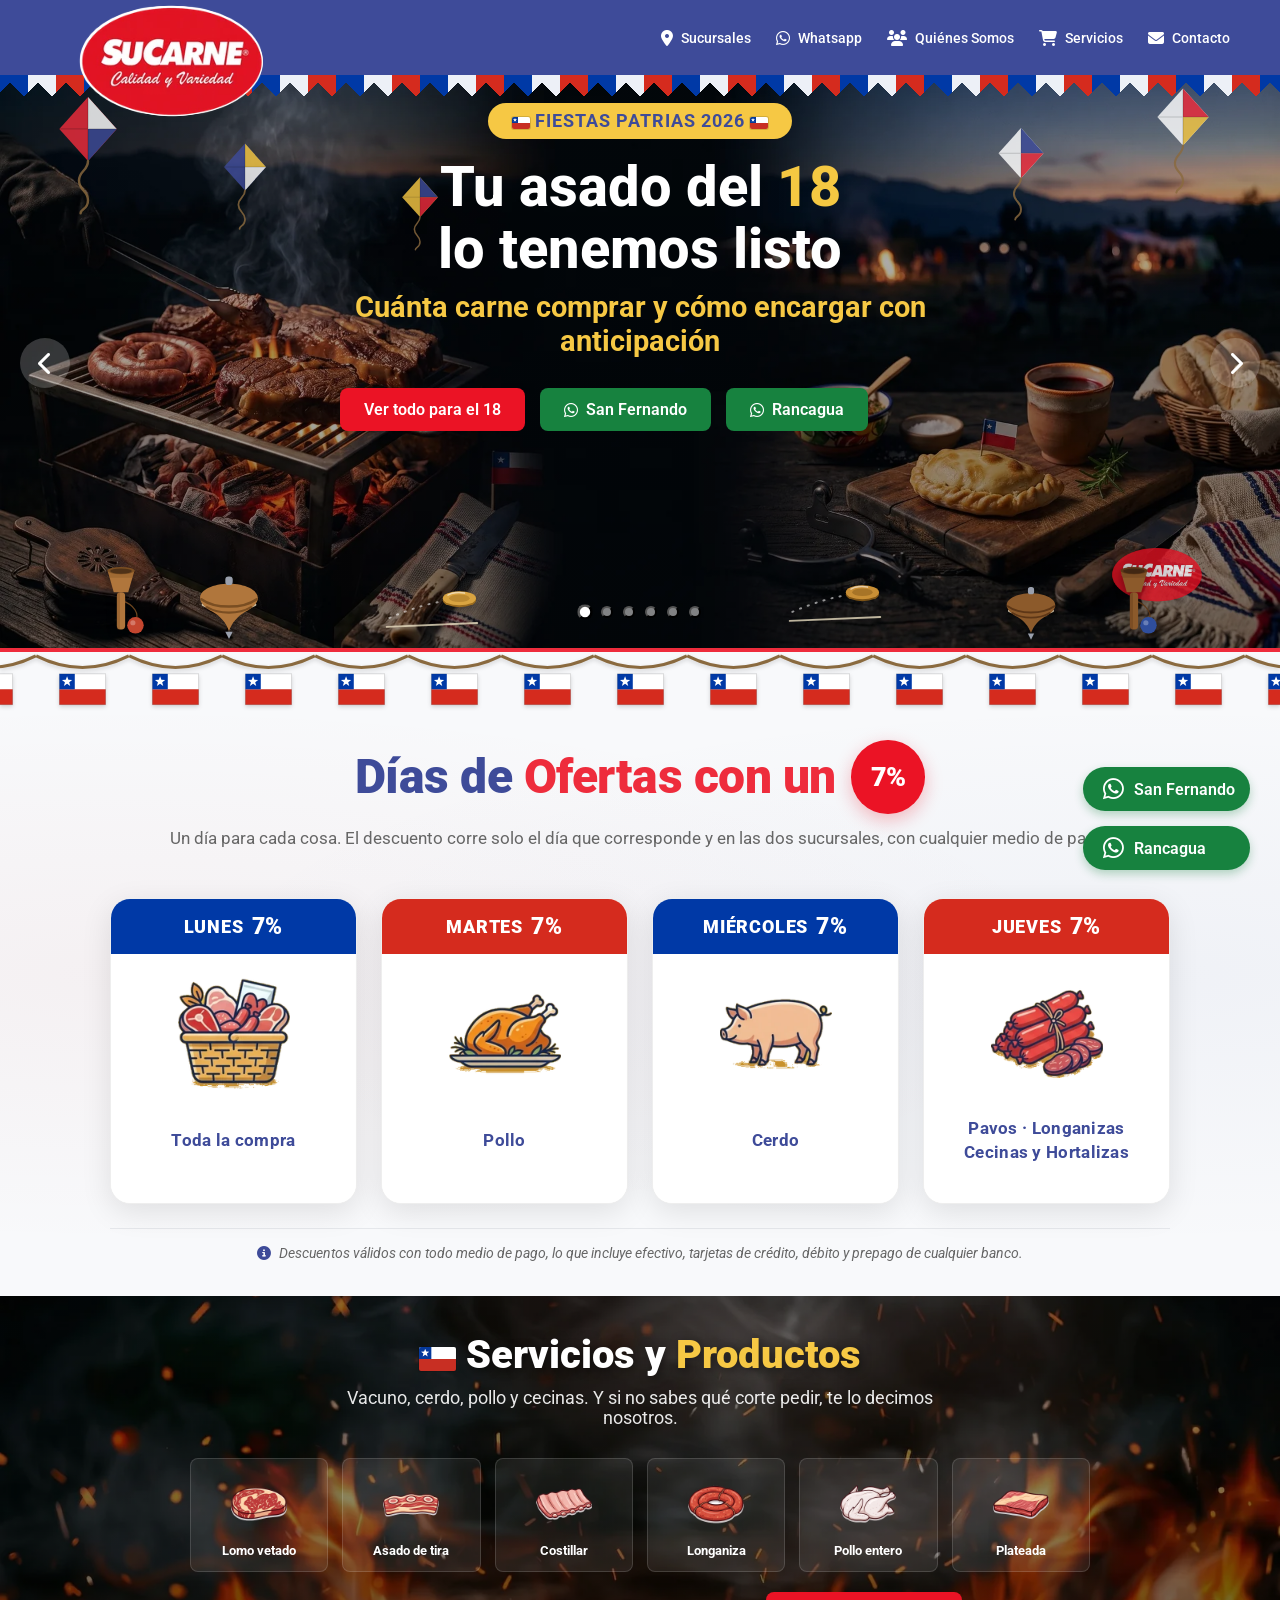
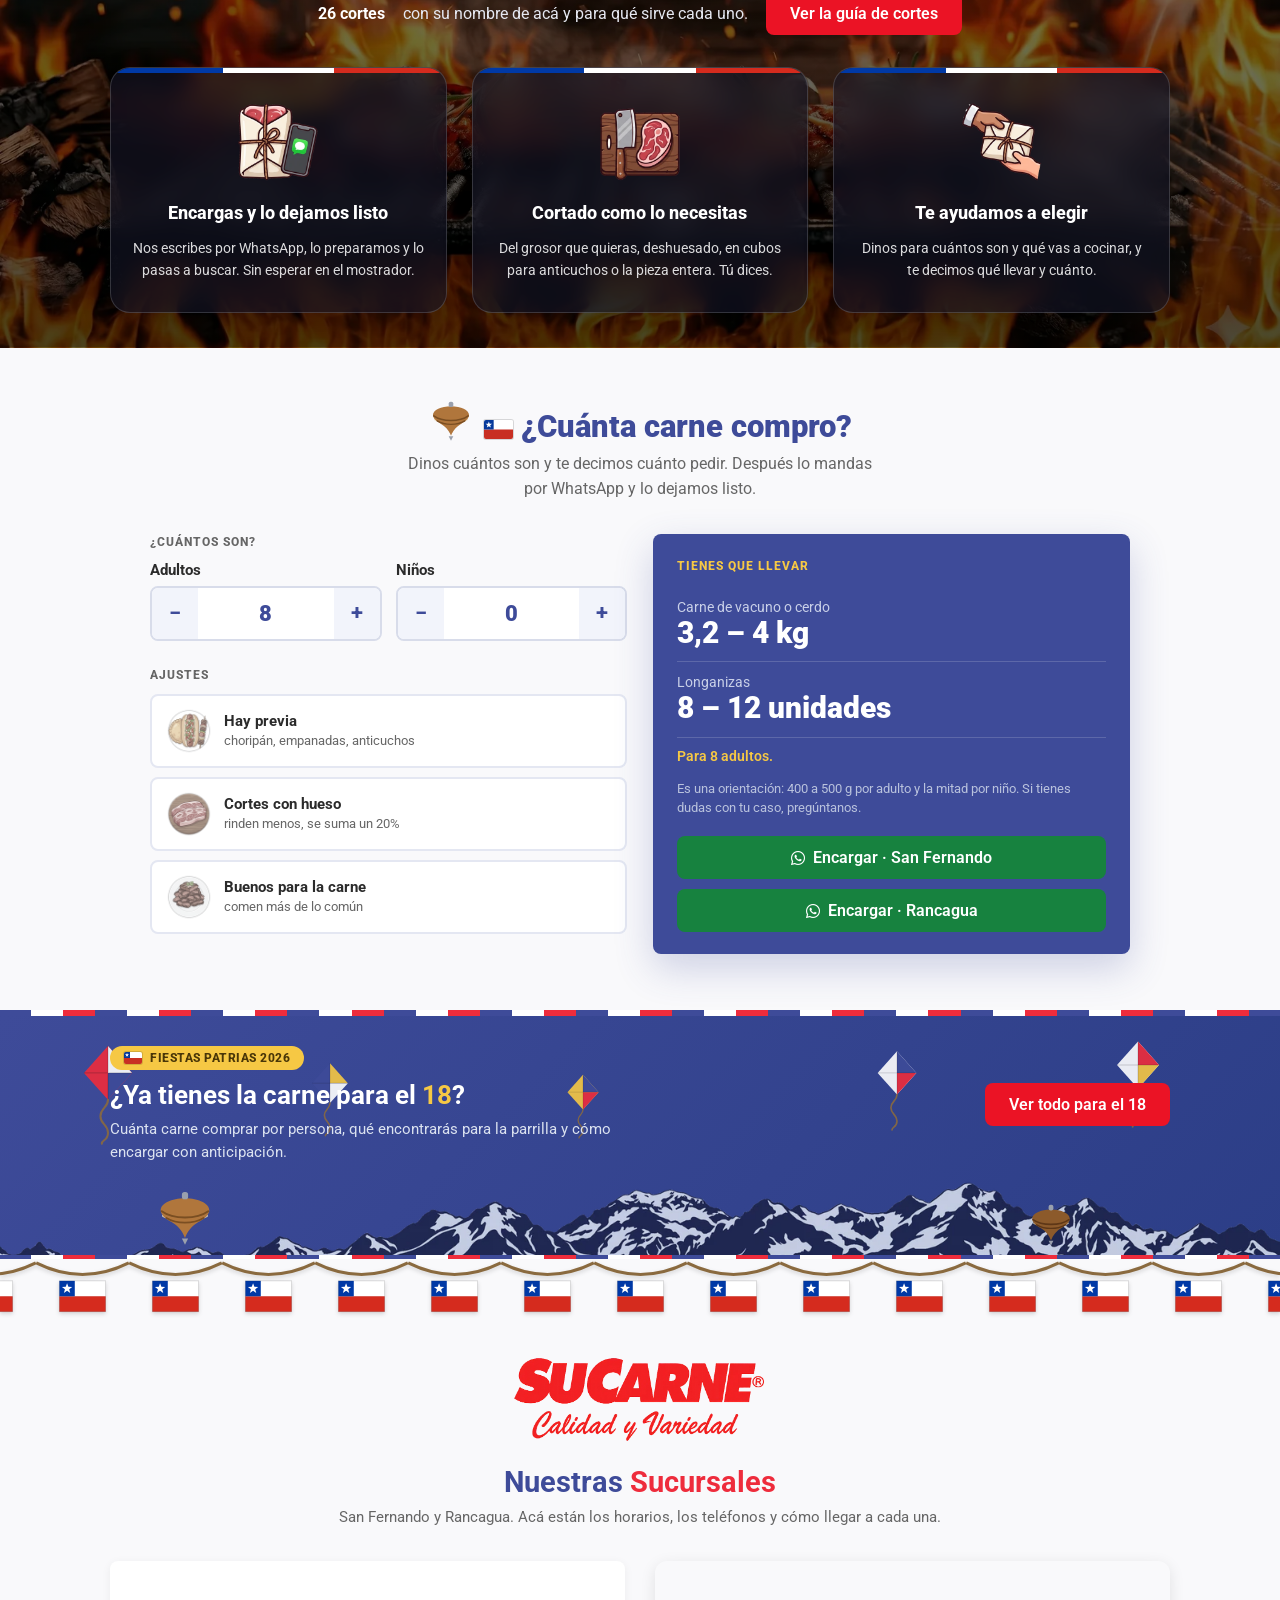
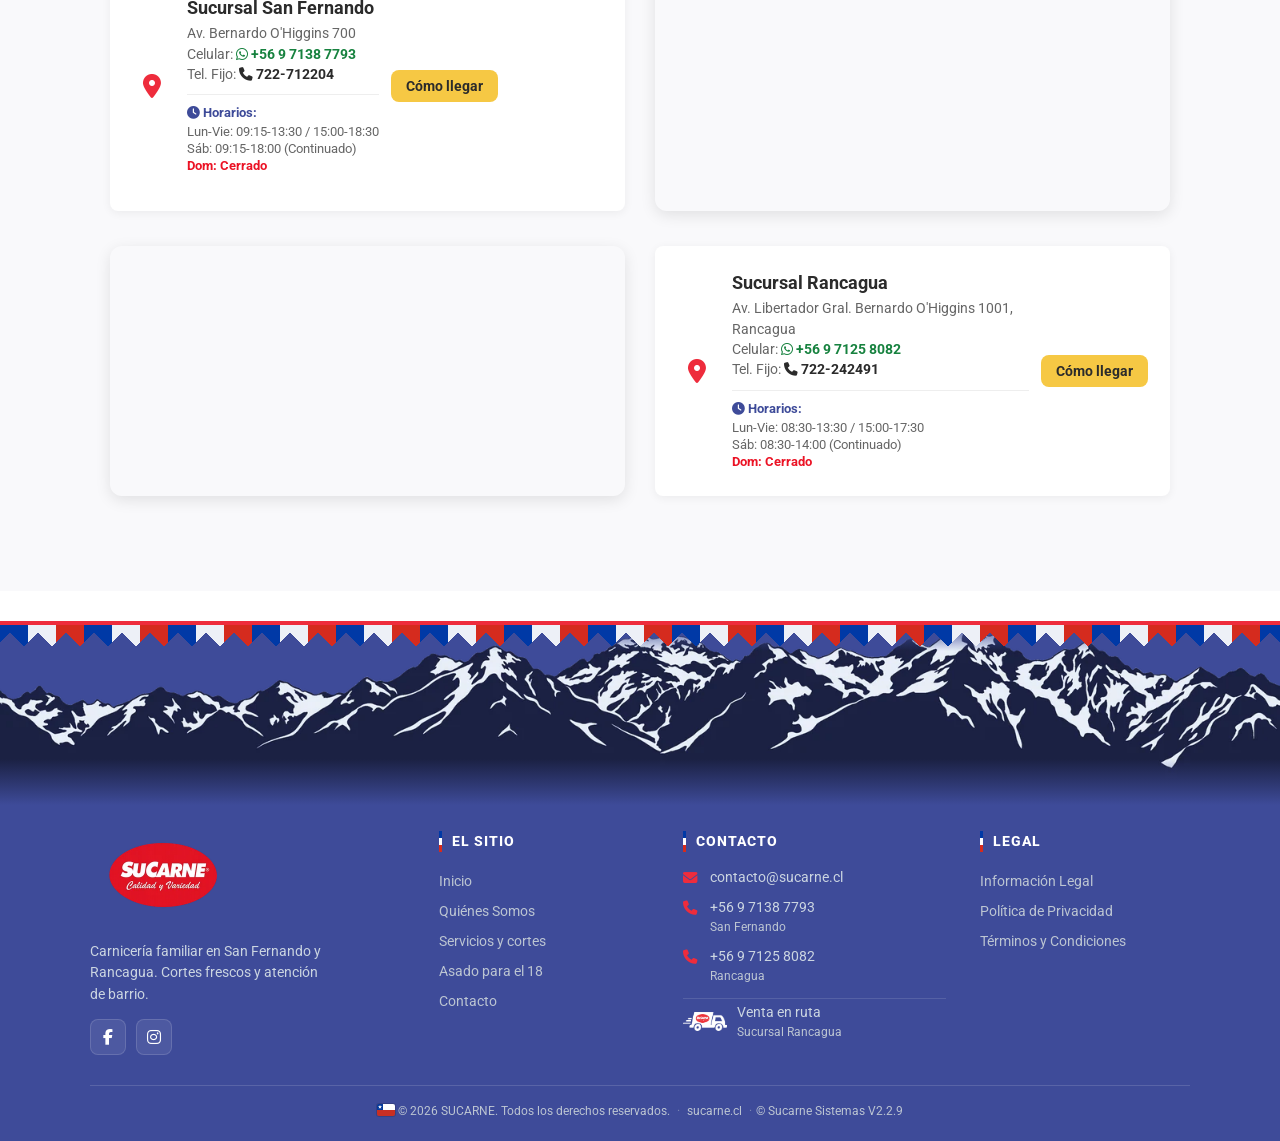
==== gracias.html @ b2bf91bf "El logo de la cabecera lleva un borde blanco fino Co-Authored-By: Claude Opus 5 (1M context) <norepl" ====
<!DOCTYPE html>
<html lang="es">
<head>
    <meta charset="UTF-8">
    <meta name="viewport" content="width=device-width, initial-scale=1.0">
    <title>Mensaje Enviado | SUCARNE</title>
    <meta name="robots" content="noindex, nofollow">
    <link rel="icon" href="assets/favicon.ico" sizes="any">
    <link rel="apple-touch-icon" href="assets/favicon-180.png">
    <link rel="preconnect" href="https://fonts.googleapis.com">
    <link rel="preconnect" href="https://fonts.gstatic.com" crossorigin>
    <link rel="preconnect" href="https://cdnjs.cloudflare.com" crossorigin>
    <link rel="preload" href="https://fonts.googleapis.com/css2?family=Roboto:wght@300;400;700;900&display=swap" as="style" onload="this.onload=null;this.rel='stylesheet'">
    <noscript><link rel="stylesheet" href="https://fonts.googleapis.com/css2?family=Roboto:wght@300;400;700;900&display=swap"></noscript>
    <link rel="preload" href="https://cdnjs.cloudflare.com/ajax/libs/font-awesome/6.4.0/css/all.min.css" as="style" onload="this.onload=null;this.rel='stylesheet'">
    <noscript><link rel="stylesheet" href="https://cdnjs.cloudflare.com/ajax/libs/font-awesome/6.4.0/css/all.min.css"></noscript>
    <!-- Estilos globales. Mantener este orden: define la cascada. -->
    <link rel="stylesheet" href="css/modules/base.css?v=2.2.9">
    <link rel="stylesheet" href="css/modules/home.css?v=2.2.9">
    <link rel="stylesheet" href="css/modules/contact.css?v=2.2.9">
    <link rel="stylesheet" href="css/modules/site-chrome.css?v=2.2.9">
    <link rel="stylesheet" href="css/modules/enhancements.css?v=2.2.9">
    <link rel="stylesheet" href="css/modules/responsive.css?v=2.2.9">
    <!-- Decoracion Fiestas Patrias 2026. Se saca borrando SOLO esta linea. -->
    <link rel="stylesheet" href="css/modules/fiestas-patrias.css?v=2.2.9">
    <style>
        .gracias-container {
            min-height: 100vh;
            display: flex;
            flex-direction: column;
            justify-content: flex-start;
            align-items: center;
            text-align: center;
            background: radial-gradient(circle at 20% 15%, rgba(255,255,255,0.1) 0%, transparent 35%),
                        radial-gradient(circle at 80% 85%, rgba(255,255,255,0.08) 0%, transparent 40%),
                        linear-gradient(135deg, #3E4B99 0%, #2c3e87 55%, #1f2e70 100%);
            color: white;
            padding: clamp(40px, 8vh, 80px) 24px 24px;
        }

        .gracias-logo-wrap {
            width: min(820px, 100%);
            display: flex;
            justify-content: center;
            margin-bottom: 26px;
        }

        .gracias-logo {
            height: clamp(55px, 7vw, 85px);
            object-fit: contain;
            filter: drop-shadow(0 10px 24px rgba(0,0,0,0.32));
        }

        .gracias-card {
            width: min(720px, 100%);
            background: rgba(255,255,255,0.1);
            border: 1px solid rgba(255,255,255,0.18);
            border-radius: 22px;
            padding: 38px 28px 30px;
            backdrop-filter: blur(8px);
            box-shadow: 0 18px 48px rgba(0,0,0,0.26);
        }

        .gracias-icon {
            font-size: 4.2rem;
            color: #F6C844;
            margin: 0 0 16px;
        }

        .gracias-container h1 {
            font-size: 2.4rem;
            margin-bottom: 12px;
            line-height: 1.15;
        }

        .gracias-container p {
            font-size: 1.05rem;
            margin-bottom: 10px;
            opacity: 0.95;
        }

        .gracias-sub {
            font-size: 0.95rem;
            color: #cbd5e1;
            margin-bottom: 24px;
        }

        .btn-volver {
            display: inline-flex;
            align-items: center;
            gap: 8px;
            background: var(--c-red-aa);
            color: white;
            padding: 12px 24px;
            border-radius: 8px;
            font-weight: 700;
            text-decoration: none;
            transition: transform 0.2s, opacity 0.2s;
        }

        .btn-volver:hover {
            transform: translateY(-2px);
        }
    </style>
</head>
<body>
    <main id="contenido" tabindex="-1">
        <div class="gracias-container">
            <div class="gracias-logo-wrap">
                <img src="assets/images/logos/blanco%20sin%20fondo.webp" alt="SUCARNE" class="gracias-logo" width="849" height="294">
            </div>
            <div class="gracias-card">
                <i class="fa-solid fa-check-circle gracias-icon" aria-hidden="true"></i>
                <h1>¡Mensaje Enviado!</h1>
                <p>Gracias por contactarnos. Tu mensaje fue recibido correctamente.</p>
                <p class="gracias-sub">Te responderemos a la brevedad. Serás redirigido al inicio en <strong id="countdown">7</strong> segundos.</p>
                <a href="./index.html" class="btn-volver">
                    <i class="fa-solid fa-arrow-left" aria-hidden="true"></i> Volver al Inicio
                </a>
            </div>
        </div>
    </main>

    <!-- Flotantes Whatsapp -->
    <div class="wa-float-container">
        <a href="https://wa.me/56971387793" class="wa-float" target="_blank" rel="noopener noreferrer" aria-label="WhatsApp San Fernando">
            <i class="fa-brands fa-whatsapp" aria-hidden="true"></i> San Fernando
        </a>
        <a href="https://wa.me/56971258082" class="wa-float" target="_blank" rel="noopener noreferrer" aria-label="WhatsApp Rancagua">
            <i class="fa-brands fa-whatsapp" aria-hidden="true"></i> Rancagua
        </a>
    </div>

    <script>
        if (!sessionStorage.getItem('contacto_ok')) {
            window.location.replace('./index.html');
        }
        sessionStorage.removeItem('contacto_ok');

        let seconds = 7;
        const el = document.getElementById('countdown');
        const timer = setInterval(() => {
            seconds--;
            if (el) el.textContent = seconds;
            if (seconds <= 0) {
                clearInterval(timer);
                window.location.href = './index.html';
            }
        }, 1000);
    </script>
</body>
</html>
---- css/modules/base.css ----
/* Reseteo y variables */
:root {
    --c-darkblue: #3E4B99;
    --c-lightblue: #3EA6F0;
    --c-orange: #F29544;
    --c-yellow: #F6C844;
    --c-red: #EE2C3C;
    /* Rojo de marca oscurecido hasta 4.51:1 contra blanco. Se usa donde el
       rojo lleva texto encima o es texto sobre blanco. El --c-red original
       (22 usos: botones, bordes, acentos) se mantiene sin tocar. */
    --c-red-aa: #EB1325;
    --c-bg: #FFFFFF;
    --c-text: #2B2B2B;
    --c-text-light: #666;
    --c-gray-bg: #F9F9FB;
    --c-green: #2E7D32;
    /* Verde WhatsApp oscurecido: mismo tono (142°) y saturación (70%) que el
       #25D366 de marca, pero a 4.88:1 sobre blanco para cumplir contraste AA.
       El original daba 1.98:1 y no se leía. Cambiar solo aquí. */
    --c-whatsapp: #17823F;
    --c-whatsapp-hover: #15793B;
    /* Texto secundario del pie sobre el azul de marca. Antes era #94a3b8,
       que daba 3.07:1 y no llegaba al mínimo AA de 4.5:1. Mismo tono, más
       claro: 4.51:1. Afecta enlaces, copyright y etiquetas de sucursal. */
    --c-footer-text: #BCC5D2;

    --radius-box: 8px;
    --radius-pill: 50px;
}

* {
    margin: 0;
    padding: 0;
    box-sizing: border-box;
    font-family: 'Roboto', sans-serif;
}

/* Las <img> declaran width/height como ATRIBUTO para reservar el espacio y
   evitar saltos de layout. Ese atributo es una pista de presentación: pierde
   contra cualquier regla CSS, pero gana si no hay ninguna. Como varias imágenes
   solo fijan la altura por CSS, sin esto el navegador aplicaría el ancho real
   del archivo (el logo del header medía 1536px). Neutralizarlo NO pierde la
   proporción: el aspect-ratio sigue saliendo de los atributos. */
img {
    width: auto;
}

body {
    background-color: var(--c-bg);
    color: var(--c-text);
}

a {
    text-decoration: none;
    color: inherit;
}

.container {
    max-width: 1100px;
    margin: 0 auto;
    padding: 0 20px;
}

/* ================= Header ================= */
.main-header {
    background-color: var(--c-darkblue);
    position: relative;
    color: white;
    border-bottom: 3px solid var(--c-red);
    /* Línea roja pequeña solicitada */
}

.header-container {
    display: flex;
    align-items: center;
    justify-content: space-between;
    padding: 0 10px;
    /* Se elimina el padding vertical para forzarlo vía height */
    min-height: 75px;
    /* Altura firme delgada de la barra azul */
    max-width: 1200px;
    margin: 0 auto;
    position: relative;
    z-index: 100;
}

.logo-area {
    width: 350px;
    height: 75px;
    /* Igual a la altura de la barra */
    display: flex;
    align-items: center;
    position: relative;
}

.top-logo {
    height: 160px;
    /* Logo aún más enorme a petición */
    object-fit: contain;
    position: absolute;
    top: -12px;
    /* Subido ligeramente para que balancee con el techo superior y la línea roja */
    z-index: 100;
    /* De esta forma, sobra hacia abajo sobre el banner y no se pierde fuera de la pantalla */
    /* Borde blanco fino que sigue el ovalo: la imagen es transparente
       alrededor, asi que el drop-shadow copia su contorno. */
    filter: drop-shadow(1.5px 0 0 #fff) drop-shadow(-1.5px 0 0 #fff)
            drop-shadow(0 1.5px 0 #fff) drop-shadow(0 -1.5px 0 #fff);
}

.actions-area {
    display: flex;
    gap: 25px;
    align-items: center;
}

/* ── Hamburger button (hidden on desktop) ── */
.hamburger {
    display: none;
    flex-direction: column;
    justify-content: center;
    gap: 5px;
    background: none;
    border: none;
    cursor: pointer;
    padding: 6px;
    z-index: 200;
}

.hamburger span {
    display: block;
    width: 24px;
    height: 2px;
    background: white;
    border-radius: 2px;
    transition: transform 0.3s, opacity 0.3s;
}

.hamburger.open span:nth-child(1) { transform: translateY(7px) rotate(45deg); }
.hamburger.open span:nth-child(2) { opacity: 0; }
.hamburger.open span:nth-child(3) { transform: translateY(-7px) rotate(-45deg); }

.header-link {
    display: flex;
    align-items: center;
    gap: 8px;
    color: white;
    font-size: 14px;
    font-weight: 500;
}

.header-link i {
    font-size: 16px;
}


/* ================= Bandera de Chile en miniatura ================= */
/* Hecha en CSS, sin imagen. Respeta las proporciones reales: cuadro azul
   de un tercio del ancho y media altura, banda blanca arriba, roja abajo,
   estrella blanca centrada en el cuadro. Se usa donde antes iba un icono
   de bandera genérico, que no decía nada de Chile. Es decorativa: siempre
   va con aria-hidden. */
/* La bandera se dibujaba con tres cajas de CSS y la estrella era el
   caracter ★ a 6 px: salia empastada, descentrada y el conjunto se veia
   chillon al lado de un titulo. Ahora es un SVG embebido, con la estrella
   dibujada como poligono de cinco puntas y la geometria reglamentaria:
   proporcion 3:2, cuadro azul de un tercio del largo y media altura,
   estrella centrada con una punta hacia arriba. Colores oficiales.

   Se ve nitida a cualquier tamano y no agrega ningun pedido de red. */
.bandera-cl {
    display: inline-block;
    /* El tamano va en em y no en pixeles: asi acompana a la letra que
       tenga al lado. Fija en 24 px se veia enana junto a un titulo de 2,5
       rem y desproporcionada en la linea del pie. El alto sale de la
       proporcion 3:2. */
    width: 0.92em;
    height: 0.613em;
    min-width: 18px;
    min-height: 12px;
    /* Se baja un pelo respecto de la linea base para que quede centrada
       con la altura de las mayusculas, no colgando del renglon. */
    vertical-align: -0.09em;
    border-radius: 2px;
    background-image: url("data:image/svg+xml,%3Csvg%20xmlns%3D%27http%3A%2F%2Fwww.w3.org%2F2000%2Fsvg%27%20width%3D%2730%27%20height%3D%2720%27%20viewBox%3D%270%200%2030%2020%27%3E%3Crect%20width%3D%2730%27%20height%3D%2710%27%20fill%3D%27%23ffffff%27%2F%3E%3Crect%20y%3D%2710%27%20width%3D%2730%27%20height%3D%2710%27%20fill%3D%27%23D52B1E%27%2F%3E%3Crect%20width%3D%2710%27%20height%3D%2710%27%20fill%3D%27%230039A6%27%2F%3E%3Cpolygon%20points%3D%275.00%2C1.50%205.85%2C3.83%208.33%2C3.92%206.38%2C5.45%207.06%2C7.83%205.00%2C6.45%202.94%2C7.83%203.62%2C5.45%201.67%2C3.92%204.15%2C3.83%27%20fill%3D%27%23ffffff%27%2F%3E%3C%2Fsvg%3E");
    background-size: 100% 100%;
    background-repeat: no-repeat;
    /* Un borde apenas insinuado para que no flote sobre fondos claros, y
       la saturacion un punto abajo para que acompane al texto en vez de
       gritarle. */
    box-shadow: 0 0 0 1px rgba(0, 0, 0, 0.14);
    filter: saturate(0.9);
    flex-shrink: 0;
}
---- css/modules/home.css ----
/* ================= Hero Carousel ================= */
.hero-carousel {
    position: relative;
    height: 570px;
    width: 100%;
    overflow: hidden;
    background-color: #000;
}

.carousel-inner {
    position: relative;
    width: 100%;
    height: 100%;
}

.slide {
    position: absolute;
    top: 0;
    left: 0;
    width: 100%;
    height: 100%;
    background-position: center;
    background-size: cover;
    display: flex;
    align-items: center;
    padding-left: 10%;
    opacity: 0;
    visibility: hidden;
    transition: opacity 0.6s ease-in-out, visibility 0.6s;
    z-index: 0;
}

.slide.active {
    opacity: 1;
    visibility: visible;
    z-index: 1;
}

/* Solo centramos el slide del 18, el de descuentos y el de partners */
.slide-18,
.slide-descuentos,
.slide-partners {
    padding-left: 0 !important;
    justify-content: center !important;
    align-items: flex-start !important;
    padding-top: 25px !important;
    text-align: center;
}

.hero-content {
    color: white;
    max-width: 600px;
    z-index: 2;
    transform: translateY(20px);
    transition: transform 0.6s ease-in-out;
}

.slide.active .hero-content {
    transform: translateY(0);
}

/* Texto solo para lectores de pantalla / Google (accesibilidad + SEO) */
.sr-only {
    position: absolute;
    width: 1px;
    height: 1px;
    padding: 0;
    margin: -1px;
    overflow: hidden;
    clip: rect(0, 0, 0, 0);
    white-space: nowrap;
    border: 0;
}

.hero-content :is(h1, h2) {
    font-size: 3.5rem;
    line-height: 1.1;
    font-weight: 800;
    margin-bottom: 10px;
}

.hero-highlight {
    color: var(--c-yellow);
    font-size: 1.8rem;
    font-weight: 700;
    margin-bottom: 30px;
}

.hero-buttons {
    display: flex;
    gap: 15px;
}

/* Slide Descuentos Semanales */
.descuentos-content {
    text-align: center;
    max-width: 1100px;
}

.descuentos-badge {
    display: inline-block;
    background: var(--c-yellow);
    color: var(--c-darkblue);
    font-weight: 700;
    font-size: 1.1rem;
    padding: 8px 24px;
    border-radius: 50px;
    margin-bottom: 18px;
    text-transform: uppercase;
    letter-spacing: 1px;
}

.descuentos-grid {
    display: grid;
    grid-template-columns: repeat(4, 1fr);
    gap: 20px;
    margin-top: 15px;
}

.descuento-item {
    background: rgba(15, 15, 15, 0.45);
    border: 1px solid rgba(255, 255, 255, 0.1);
    -webkit-backdrop-filter: blur(15px);
    backdrop-filter: blur(15px);
    border-radius: 24px;
    padding: 30px 20px;
    display: flex;
    flex-direction: column;
    align-items: center;
    gap: 15px;
    transition: all 0.4s cubic-bezier(0.175, 0.885, 0.32, 1.275);
    box-shadow: 0 15px 35px rgba(0, 0, 0, 0.4);
}

.descuento-item:hover {
    transform: translateY(-12px);
    background: rgba(30, 30, 30, 0.6);
    border-color: var(--c-yellow);
    box-shadow: 0 20px 50px rgba(245, 200, 66, 0.15);
}

.icon-offer {
    font-size: 2.2rem;
    color: var(--c-yellow);
    margin-bottom: 5px;
    filter: drop-shadow(0 0 10px rgba(245, 200, 66, 0.4));
}

.icon-offer--img {
    height: 94px;
    width: auto;
    object-fit: contain;
}

.dia-badge {
    color: white;
    font-weight: 800;
    font-size: 1rem;
    padding: 6px 18px;
    border-radius: 50px;
    text-transform: uppercase;
    letter-spacing: 1.5px;
    box-shadow: 0 5px 15px rgba(0, 0, 0, 0.3);
}

.dia-badge--lunes     { background: #1565C0; }
.dia-badge--martes    { background: #2E7D32; }
.dia-badge--miercoles { background: #8b1111; }
.dia-badge--jueves    { background: #CF4900; }

.desc-texto {
    color: #ffffff;
    font-size: 1rem;
    line-height: 1.4;
    text-align: center;
    margin-top: 5px;
}

.desc-texto strong {
    color: var(--c-yellow);
    font-weight: 800;
}

/* Carrusel Controles e Indicadores */
.carousel-control {
    position: absolute;
    top: 50%;
    transform: translateY(-50%);
    background: rgba(255, 255, 255, 0.2);
    border: none;
    color: white;
    font-size: 24px;
    width: 50px;
    height: 50px;
    border-radius: 50%;
    cursor: pointer;
    z-index: 10;
    transition: background 0.3s;
    display: flex;
    align-items: center;
    justify-content: center;
}

.carousel-control:hover {
    background: rgba(255, 255, 255, 0.5);
}

.carousel-control.prev {
    left: 20px;
}

.carousel-control.next {
    right: 20px;
}

.carousel-dots {
    position: absolute;
    bottom: 30px;
    left: 50%;
    transform: translateX(-50%);
    display: flex;
    gap: 10px;
    z-index: 10;
}


.dot {
    width: 12px;
    height: 12px;
    border-radius: 50%;
    background: rgba(255, 255, 255, 0.5);
    cursor: pointer;
    transition: background 0.3s;
}

.dot.active {
    background: white;
    transform: scale(1.3);
}

.btn {
    display: inline-flex;
    align-items: center;
    justify-content: center;
    gap: 8px;
    padding: 12px 24px;
    border-radius: var(--radius-box);
    font-weight: 600;
    font-size: 16px;
    transition: transform 0.2s;
    border: none;
    cursor: pointer;
}

/* ================= Resumen Servicios (Index) ================= */
.servicios-resumen {
    position: relative;
    padding: 35px 0;
    background-image: linear-gradient(rgba(0,0,0,0.4), rgba(0,0,0,0.7)), url('../../assets/images/backgrounds/footer-meat-banner.webp');
    background-size: cover;
    background-position: center;
    /* Iba con background-attachment: fixed. En iOS el efecto directamente no
       funciona —la imagen salta o se congela— y en Android hace repintar la
       seccion entera en cada scroll. No aporta nada que compense eso. */
    color: white;
    overflow: hidden;
}

.srv-section-header {
    text-align: center;
    margin-bottom: 30px;
}
.srv-section-header h2 {
    font-size: 2.5rem;
    color: white;
    font-weight: 900;
    margin-bottom: 10px;
    text-shadow: 2px 2px 10px rgba(0,0,0,0.5);
}

/* Este titulo va sobre una foto oscura de brasas. El azul de marca daba
   1,31:1 contra el fondo y el rojo 2,48:1: practicamente ilegibles. Aca el
   contraste manda sobre la paleta, asi que "Servicios y" pasa a blanco y
   "Productos" al amarillo de marca, que sobre oscuro rinde. */
.srv-section-header h2 .srv-title-azul {
    color: #ffffff;
}

.srv-section-header h2 .srv-title-rojo {
    color: var(--c-yellow);
}

.srv-section-header p {
    color: rgba(255,255,255,0.9);
    font-size: 1.1rem;
    max-width: 600px;
    margin: 0 auto;
}

.servicios-resumen-grid {
    display: grid;
    /* Eran cuatro tarjetas de texto generico; ahora son tres servicios
       concretos, asi que la grilla baja a tres columnas. */
    grid-template-columns: repeat(3, 1fr);
    gap: 25px;
}

.srv-mini-card {
    display: flex;
    flex-direction: column;
    align-items: center;
    text-align: center;
    gap: 15px;
    /* El velo era BLANCO al 10% sobre la foto del fuego, que ya es clara:
       el texto blanco quedaba compitiendo con las llamas y las tarjetas se
       veian lavadas. Con un velo oscuro el texto se apoya en algo y la foto
       se sigue viendo alrededor. */
    background: rgba(18, 20, 38, 0.62);
    backdrop-filter: blur(12px);
    border: 1px solid rgba(255, 255, 255, 0.16);
    border-radius: 20px;
    padding: 30px 20px;
    text-decoration: none;
    color: white;
    transition: transform 0.4s cubic-bezier(0.175, 0.885, 0.32, 1.275), background 0.3s, box-shadow 0.3s;
    box-shadow: 0 10px 30px rgba(0,0,0,0.2);
}

.srv-mini-card:hover {
    transform: translateY(-10px) scale(1.02);
    background: rgba(255, 255, 255, 0.2);
    box-shadow: 0 15px 45px rgba(0, 0, 0, 0.4);
    border-color: rgba(255, 255, 255, 0.4);
}

.srv-mini-card :is(h3, h4) {
    font-size: 1.1rem;
    color: white;
    font-weight: 800;
    margin: 0;
}

.srv-mini-card p {
    font-size: 0.9rem;
    color: rgba(255, 255, 255, 0.85);
    line-height: 1.5;
    margin: 0;
}
.btn:hover {
    transform: translateY(-2px);
}

.btn-red {
    background-color: var(--c-red-aa);
    color: white;
}

.btn-green {
    background-color: var(--c-whatsapp);
    color: white;
    gap: 8px;
}

.hero-watermark {
    position: absolute;
    bottom: 30px;
    right: 5%;
    height: 80px;
    z-index: 1;
    opacity: 0.8;
    /* Slight opacity since it's a watermark */
}

/* ================= Días de Ofertas ================= */
.ofertas-section {
    padding: 35px 0;
    background: #f8f9fb;
    position: relative;
    overflow: hidden;
    border-top: 4px solid var(--c-red);
}

.ofertas-section::before {
    content: '';
    position: absolute;
    top: 0; left: 0; width: 100%; height: 100%;
    background: radial-gradient(ellipse at 10% 50%, rgba(163,29,29,0.04) 0%, transparent 60%),
                radial-gradient(ellipse at 90% 50%, rgba(30,58,138,0.04) 0%, transparent 60%);
    pointer-events: none;
}

.ofertas-box {
    position: relative;
    z-index: 2;
    text-align: center;
}

.ofertas-header {
    margin-bottom: 50px;
}

.ofertas-header h2 {
    font-size: 3rem;
    color: var(--c-darkblue);
    margin-bottom: 10px;
    font-weight: 900;
    letter-spacing: -0.5px;
}

.ofertas-header h2 span {
    color: var(--c-red);
}

/* Aca iba un sello "7% DESCUENTO" de imagen: un clipart con contorno negro
   grueso y degradado amarillo-rojo, de otro estilo grafico que el resto del
   sitio, que es plano. Ahora el 7% es tipografia, con la misma letra del
   titulo y el rojo de la marca. */
/* El selector lleva el h2 delante a proposito: dentro de ese titulo ya hay
   una regla que pinta de rojo todos los <span>, y el sello ES un span. Sin
   esta especificidad el 7% salia rojo sobre el circulo rojo. */
.ofertas-header h2 .ofertas-pct,
.ofertas-pct {
    display: inline-flex;
    align-items: center;
    justify-content: center;
    width: 4.6rem;
    height: 4.6rem;
    border-radius: 50%;
    background: var(--c-red-aa);
    color: #ffffff;
    font-size: 1.7rem;
    font-weight: 900;
    letter-spacing: -0.5px;
    vertical-align: middle;
    margin-left: 4px;
    /* El circulo se apoya un poco sobre la linea de texto, para que no
       quede flotando separado del titulo. */
    transform: translateY(-4px);
    box-shadow: 0 6px 18px rgba(235, 19, 37, 0.28);
}

@media (max-width: 600px) {
    .ofertas-pct {
        width: 3.5rem;
        height: 3.5rem;
        font-size: 1.3rem;
    }
}

.ofertas-header p {
    color: var(--c-text-light);
    font-size: 1.05rem;
    margin-bottom: 0;
}

.ofertas-disclaimer {
    margin-top: 24px;
    font-size: 0.85rem;
    color: var(--c-text-light);
    text-align: center;
    font-style: italic;
    border-top: 1px solid #e5e7eb;
    padding-top: 16px;
}

.ofertas-disclaimer i {
    color: var(--c-darkblue);
    margin-right: 5px;
}

.ofertas-grid {
    display: grid;
    grid-template-columns: repeat(4, 1fr);
    gap: 24px;
}

.oferta-card {
    background: white;
    border-radius: 20px;
    overflow: hidden;
    box-shadow: 0 8px 30px rgba(0, 0, 0, 0.1);
    display: flex;
    flex-direction: column;
    transition: transform 0.4s cubic-bezier(0.175, 0.885, 0.32, 1.275), box-shadow 0.3s;
    border: 1px solid #eee;
}

.oferta-card:hover {
    transform: translateY(-12px);
    box-shadow: 0 20px 50px rgba(0, 0, 0, 0.15);
}

.oferta-top {
    font-weight: 900;
    font-size: 1.15rem;
    padding: 16px 12px;
    text-transform: uppercase;
    letter-spacing: 0.8px;
    text-align: center;
    display: flex;
    align-items: center;
    justify-content: center;
    gap: 8px;
}

.oferta-top span {
    font-size: 1.45rem;
    line-height: 1;
}

/* El color del texto va segun el fondo, en vez de oscurecer el color de
   marca hasta enturbiarlo. Sobre el azul y el rojo va blanco; sobre el
   celeste y el naranjo, texto oscuro. Los cuatro cumplen contraste AA y
   los cuatro conservan el color vivo original. */
.bg-darkblue,
.bg-red {
    color: #ffffff;
}

.bg-lightblue,
.bg-orange {
    color: #1a1a1a;
}

.bg-darkblue {
    background-color: var(--c-darkblue);
}

.bg-lightblue {
    background-color: var(--c-lightblue);
}

.bg-orange {
    background-color: var(--c-orange);
}

.bg-red {
    background-color: var(--c-red-aa);
}

/* Antes cada tarjeta traia una imagen distinta: una ilustracion sobre
   blanco, dos fotos y un collage de cuatro tiras. No combinaban entre si.
   Ahora las cuatro usan los mismos iconos del carrusel, que ya representan
   estos dias y comparten estilo. */
.oferta-bottom {
    flex: 1;
    display: flex;
    flex-direction: column;
    align-items: center;
    justify-content: flex-start;
    gap: 14px;
    padding: 24px 16px 26px;
    background: #fff;
}

.oferta-icono {
    /* Sin el disco amarillo el dibujo ya no llena el cuadro: sube de 96 a
       112 px para que pese lo mismo dentro de la tarjeta que antes. */
    height: 112px;
    width: auto;
    object-fit: contain;
}

.oferta-label {
    font-size: 1.05rem;
    font-weight: 700;
    color: var(--c-darkblue);
    letter-spacing: 0.3px;
    text-align: center;
    line-height: 1.45;
    /* "Pavos · Longanizas / Cecinas y Hortalizas" ocupa dos lineas y las
       otras tres una sola, y en un telefono angosto llega a tres. Se
       reserva el alto de tres para que las cuatro tarjetas queden parejas
       tambien ahi: antes la ultima crecia y las otras dejaban un hueco. */
    min-height: calc(1.05rem * 1.45 * 3);
    display: flex;
    align-items: center;
    justify-content: center;
}

/* Aca habia una SEGUNDA regla .oferta-bottom, mas abajo que la de arriba y
   por lo tanto ganadora: centraba el contenido en vertical. Por eso la
   cuarta tarjeta, con el texto de dos lineas, dibujaba el icono 13 px mas
   arriba que las otras tres. Era resto del diseño anterior de las tarjetas
   y se elimina: la regla buena es la de mas arriba. */

.text-center {
    text-align: center;
}

/* ================= Sucursales ================= */
.sucursales-section {
    padding: 20px 0 60px 0;
    background: var(--c-gray-bg);
}

.sucursal-row {
    display: grid;
    grid-template-columns: 1fr 1fr;
    gap: 30px;
    align-items: stretch; /* Stretch to have equal heights */
    margin-bottom: 35px;
}

.sucursal-row.reverse {
    direction: rtl;
}

.sucursal-row.reverse > div {
    direction: ltr;
}

.sucursal-item {
    display: flex;
    align-items: center;
    background-color: white;
    padding: 20px 22px;
    border-radius: var(--radius-box);
    box-shadow: 0 2px 10px rgba(0, 0, 0, 0.06);
    height: 100%;
    box-sizing: border-box;
}

.sucursal-icon {
    width: 40px;
    height: 40px;
    color: var(--c-red);
    font-size: 24px;
    display: flex;
    align-items: center;
    justify-content: center;
    margin-right: 15px;
    flex-shrink: 0;
}

.sucursal-info h3 {
    font-size: 1.1rem;
    color: var(--c-text);
    margin-bottom: 5px;
}

.sucursal-info p {
    font-size: 0.85rem;
    color: var(--c-text-light);
    line-height: 1.5;
}

.btn-llegar {
    background-color: var(--c-yellow);
    color: var(--c-text);
    padding: 8px 15px;
    border-radius: var(--radius-box);
    font-size: 0.85rem;
    font-weight: 700;
    white-space: nowrap;
    margin-left: 12px;
    text-decoration: none;
}

.btn-llegar:hover {
    background-color: #e5b93d;
}

.sucursal-mapa {
    min-height: 250px;
    height: 100%;
    border-radius: 12px;
    overflow: hidden;
    box-shadow: 0 4px 15px rgba(0, 0, 0, 0.1);
}




/* ================= Banner Fiestas Patrias (enlaza a asado-18.html) ================= */
.dh-banner {
    background: linear-gradient(135deg, var(--c-darkblue) 0%, #2c3e87 100%);
    color: white;
    padding: 30px 0;
    border-bottom: 4px solid var(--c-red);
    /* Franja tricolor arriba, en vez de un borde rojo liso */
    border-top: 6px solid transparent;
    border-image: repeating-linear-gradient(90deg,
            var(--c-darkblue) 0 32px,
            #ffffff 32px 64px,
            var(--c-red) 64px 96px) 1;
}

.dh-banner-inner {
    display: flex;
    align-items: center;
    justify-content: space-between;
    gap: 26px;
}

.dh-banner-kicker {
    display: inline-flex;
    align-items: center;
    gap: 8px;
    background: var(--c-yellow);
    color: #4a3708;
    font-weight: 800;
    font-size: 0.76rem;
    letter-spacing: 0.5px;
    text-transform: uppercase;
    padding: 5px 14px;
    border-radius: var(--radius-pill);
    margin-bottom: 10px;
}

.dh-banner h2 {
    font-size: 1.65rem;
    line-height: 1.2;
    margin-bottom: 6px;
}

.dh-banner h2 span {
    color: var(--c-yellow);
}

.dh-banner-txt {
    font-size: 0.95rem;
    color: #dbe2f0;
    line-height: 1.5;
    margin: 0;
    max-width: 560px;
}

.dh-banner-btn {
    flex-shrink: 0;
    white-space: nowrap;
}


/* ── Asomo de la guia de cortes en la portada ──────────────────────────
   Las cuatro tarjetas de esta seccion decian cosas como "Seleccion
   premium de cortes frescos para todo tipo de preparaciones": se
   describian a si mismas en vez de mostrar algo. Ahora la seccion asoma
   la guia que vive en servicios.html, con seis cortes de verdad. */
.srv-muestra {
    display: grid;
    grid-template-columns: repeat(6, 1fr);
    gap: 14px;
    max-width: 900px;
    margin: 0 auto 20px;
}

.srv-muestra-item {
    display: flex;
    flex-direction: column;
    align-items: center;
    gap: 8px;
    padding: 14px 8px 12px;
    border-radius: var(--radius-box);
    background: rgba(255, 255, 255, 0.08);
    border: 1px solid rgba(255, 255, 255, 0.14);
    color: #ffffff;
    text-align: center;
    transition: transform 0.18s ease, background 0.18s ease;
}

.srv-muestra-item:hover {
    transform: translateY(-4px);
    background: rgba(255, 255, 255, 0.16);
}

.srv-muestra-item img {
    width: 100%;
    max-width: 78px;
    height: 62px;
    object-fit: contain;
}

.srv-muestra-item span {
    font-size: 0.82rem;
    font-weight: 700;
    line-height: 1.25;
}

.srv-muestra-pie {
    text-align: center;
    color: #e6e9f2;
    font-size: 1.02rem;
    margin-bottom: 32px;
    display: flex;
    flex-wrap: wrap;
    align-items: center;
    justify-content: center;
    gap: 8px 18px;
}

.srv-muestra-pie strong {
    color: #ffffff;
}

.srv-muestra-pie .btn {
    margin: 0;
}

@media (max-width: 900px) {
    .srv-muestra {
        grid-template-columns: repeat(3, 1fr);
    }
}

@media (max-width: 560px) {
    /* Seis a lo ancho no caben en un telefono, pero esconder la mitad
       tampoco: cada uno lleva a su grupo de animal en la guia, y en celular
       —que es donde entra casi todo el mundo— se perdian longaniza, pollo y
       plateada. Van los seis, en dos filas de tres. */
    .srv-muestra {
        gap: 10px;
    }

    .srv-muestra-pie .btn {
        width: 100%;
        justify-content: center;
    }
}

/* Las tres tarjetas de servicio pasan de glifo dentro de un cuadro de
   color a ilustracion, del mismo juego grafico que los 26 cortes de la
   guia. Un icono blanco de linea sobre fondo oscuro se perdia, sobre todo
   el cuchillo, que es una silueta. */
.srv-mini-img {
    width: 88px;
    height: 88px;
    object-fit: contain;
    margin-bottom: 2px;
}

@media (max-width: 600px) {
    .srv-mini-img {
        width: 72px;
        height: 72px;
    }
}
---- css/modules/contact.css ----
/* ================= Contact form ================= */
.contact-section {
    padding: 60px 0;
    background-color: var(--c-gray-bg);
    min-height: calc(100vh - 300px);
    display: flex;
    justify-content: center;
    align-items: center;
}

.contact-wrapper {
    display: flex;
    background: white;
    width: 80%;
    /* Un ancho más cómodo y armónico */
    max-width: 1200px;
    /* Alineado exactamente con el ancho máximo del menú superior */
    margin: 0 auto;
    border-radius: var(--radius-box);
    box-shadow: 0 4px 20px rgba(0, 0, 0, 0.1);
    overflow: hidden;
    min-height: 650px;
    /* Give much more vertical space for the portrait photo and fields */
}

.contact-image {
    flex: 1;
    background-size: cover;
    background-position: center;
    min-height: 400px;
}

.contact-card {
    flex: 1;
    padding: 50px 80px;
    /* Even more internal padding for wider form fields */
    background: white;
}

.contact-header {
    text-align: center;
    margin-bottom: 30px;
}

.contact-header h1 {
    color: var(--c-darkblue);
    font-size: 2.5rem;
    margin-bottom: 10px;
}

.contact-header p {
    color: var(--c-text-light);
}

.contact-form .form-group {
    margin-bottom: 20px;
    display: flex;
    flex-direction: column;
}

.contact-form label {
    font-weight: 700;
    color: var(--c-darkblue);
    margin-bottom: 8px;
    font-size: 0.95rem;
}

.contact-form input,
.contact-form textarea {
    padding: 12px 15px;
    border: 1px solid #ddd;
    border-radius: 8px;
    font-family: inherit;
    font-size: 1rem;
    transition: border-color 0.3s;
}

.contact-form input:focus,
.contact-form textarea:focus {
    outline: none;
    border-color: var(--c-red);
}

.contact-form select {
    padding: 12px 15px;
    border: 1px solid #ddd;
    border-radius: 8px;
    font-family: inherit;
    font-size: 1rem;
    transition: border-color 0.3s;
    background: white;
}

.contact-form select:focus {
    outline: none;
    border-color: var(--c-red);
}

.contact-form .btn-submit {
    width: 100%;
    margin-top: 10px;
    font-size: 1.1rem;
    padding: 15px;
}

/* ================= Footer ================= */
---- css/modules/site-chrome.css ----
.main-footer {
    background-color: var(--c-darkblue);
    padding: 0;
    color: white;
    margin-top: 30px;
    border-top: 4px solid var(--c-red);
}

/* Aca iba una foto de carne a la parrilla de 172 KB, cargada por JS solo
   cuando el pie entraba en pantalla. Ahora va la cordillera: pesa 50 KB,
   no necesita carga diferida y remata mejor la pagina. La silueta es azul
   oscuro y apoya sobre el mismo azul del pie, asi que se lee como un
   horizonte y no como una foto pegada. */
.footer-meat-banner {
    width: 100%;
    /* El alto TIENE que seguir al ancho. Estaba fijo en 130 px mientras la
       imagen escalaba con la pantalla: en un monitor de 1920 la cordillera
       medía 271 px de alto dentro de una banda de 130, y como se anclaba
       abajo solo se veía la base. Las cumbres quedaban cortadas.

       Con aspect-ratio la banda crece y se achica junto con la imagen, y
       el tope evita que en pantallas muy anchas se coma media pagina. */
    aspect-ratio: 1600 / 226;
    max-height: 180px;
    background-image: url('../../assets/images/hero/cordillera.webp');
    background-size: cover;
    background-position: center top;
    background-repeat: no-repeat;
    background-color: var(--c-darkblue);
    position: relative;
    overflow: hidden;
}

/* Degradado desde el azul del pie hacia arriba: hace que los cerros
   emerjan del color en vez de quedar cortados por el borde superior. */
.footer-meat-banner::before {
    content: '';
    position: absolute;
    top: 0;
    left: 0;
    width: 100%;
    height: 26px;
    background: linear-gradient(to bottom, var(--c-darkblue), rgba(62, 75, 153, 0));
}

/* La base de los cerros es azul MUY oscuro y el pie es el azul de marca,
   mas claro: sin esto quedaba una linea horizontal dura entre los dos.
   El degradado hace que la montana se hunda en el pie. */
.footer-meat-banner::after {
    content: '';
    position: absolute;
    left: 0;
    right: 0;
    bottom: 0;
    height: 46px;
    background: linear-gradient(to bottom, rgba(26, 33, 66, 0), var(--c-darkblue));
}

@media (max-width: 700px) {
    .footer-meat-banner {
        max-height: 96px;
    }

    .footer-meat-banner::after {
        height: 30px;
    }
}
/* Cuatro columnas, no cinco. "Siguenos" ocupaba una entera para dos
   iconos; ahora va bajo el logo. Y el bloque del camion deja de estar
   posicionado en absoluto sobre la linea del copyright —que era lo que lo
   dejaba corrido— y vive dentro de la columna de contacto, que es de lo
   que habla. */
.footer-grid {
    display: grid;
    grid-template-columns: 1.5fr 1fr 1.25fr 1fr;
    column-gap: 34px;
    row-gap: 30px;
    align-items: start;
    padding: 26px 0 30px;
}

.footer-col :is(h2, h4) {
    color: white;
    font-size: 0.86rem;
    margin-bottom: 16px;
    font-weight: 800;
    text-transform: uppercase;
    letter-spacing: 1px;
    /* La barrita del titulo lleva los tres colores de la bandera en vez de
       solo rojo: es un guino chileno que no ocupa ni un pixel de mas. El
       line-height le da alto suficiente para que se lean las tres franjas;
       con el alto natural del texto de 0.86rem quedaba como un puntito. */
    line-height: 1.5;
    border-left: 3px solid transparent;
    border-image: linear-gradient(180deg,
            #0039A6 0 33.33%,
            #ffffff 33.33% 66.66%,
            #D52B1E 66.66% 100%) 1;
    padding-left: 10px;
}

/* ── Columna de la marca ── */
.footer-col--marca {
    display: flex;
    flex-direction: column;
    align-items: flex-start;
    gap: 14px;
}

.footer-logo {
    height: 96px;
    width: auto;
    margin: 0;
}

.footer-desc {
    font-size: 0.86rem;
    color: #cbd5e1;
    line-height: 1.55;
    margin: 0;
    max-width: 30ch;
}

.footer-social {
    display: flex;
    gap: 10px;
}

.footer-social a {
    width: 36px;
    height: 36px;
    border-radius: 8px;
    background: rgba(255, 255, 255, 0.08);
    display: flex;
    align-items: center;
    justify-content: center;
    color: white;
    font-size: 1rem;
    transition: background 0.25s, transform 0.25s;
    border: 1px solid rgba(255, 255, 255, 0.14);
}

.footer-social a:hover {
    background: var(--c-red);
    transform: translateY(-2px);
}

/* ── Listas ── */
.footer-links {
    list-style: none;
}

.footer-links li {
    margin-bottom: 4px;
}

.footer-links a {
    display: inline-block;
    padding: 5px 0;
    color: var(--c-footer-text);
    font-size: 0.89rem;
    transition: color 0.25s;
}

.footer-links a:hover {
    color: white;
}

.footer-contact {
    list-style: none;
}

.footer-contact li {
    margin-bottom: 12px;
    display: grid;
    grid-template-columns: 17px 1fr;
    align-items: start;
    column-gap: 10px;
    color: #cbd5e1;
    font-size: 0.86rem;
    line-height: 1.35;
}

.footer-contact i {
    color: var(--c-red);
    font-size: 0.9rem;
    margin-top: 3px;
}

.footer-contact a {
    color: inherit;
}

.footer-contact a:hover {
    color: white;
    text-decoration: underline;
}

.footer-phone-number {
    display: block;
    white-space: nowrap;
}

.footer-phone-branch {
    display: block;
    font-size: 0.76rem;
    color: var(--c-footer-text);
    margin-top: 2px;
}

/* La venta en ruta es una linea mas de la lista de contacto, con el camion
   del tamano de un icono. Antes era un bloque flotando sobre el copyright. */
/* Va con el li delante a proposito: ".footer-contact li" ya fija la grilla
   en "17px 1fr" y pesa mas que una clase sola, asi que sin esto el camion
   de 44 px desbordaba su columna y se montaba sobre el texto. */
.footer-contact li.footer-ruta {
    grid-template-columns: 44px 1fr;
    align-items: center;
    padding-top: 4px;
    border-top: 1px solid rgba(255, 255, 255, 0.12);
    margin-top: 14px;
}

.footer-truck {
    width: 44px;
    height: auto;
    object-fit: contain;
}

/* ── Linea de abajo ── */
.footer-bottom-row {
    max-width: 1100px;
    margin: 0 auto;
    padding: 14px 20px 20px;
    /* Franja tricolor de un pixel separando el pie de su linea final */
    border-top: 1px solid rgba(255, 255, 255, 0.14);
}

.footer-copy-global {
    margin: 0;
    font-size: 0.78rem;
    color: var(--c-footer-text);
    text-align: center;
    line-height: 1.7;
}

.footer-copy-sep {
    opacity: 0.5;
    margin: 0 4px;
}

@media (max-width: 900px) {
    .footer-grid {
        grid-template-columns: 1fr 1fr;
        column-gap: 24px;
    }
}

@media (max-width: 560px) {
    .footer-grid {
        grid-template-columns: 1fr;
        row-gap: 26px;
        padding: 22px 0 24px;
    }

    .footer-logo {
        height: 78px;
    }
}

/* ================= WhatsApp Picker Header ================= */
/* Contenedor del enlace de WhatsApp + su picker. Ocupa el mismo lugar que
   ocupaba el enlace suelto dentro del flex de .actions-area, y es el ancla
   de posicionamiento del popup (antes lo era el propio <a>). */
.wa-header-item {
    position: relative;
    display: flex;
    align-items: center;
}

.wa-header-picker {
    display: none;
    position: absolute;
    top: calc(100% + 8px);
    left: 0;
    background: white;
    border-radius: 10px;
    box-shadow: 0 8px 24px rgba(0,0,0,0.2);
    padding: 12px;
    min-width: 200px;
    z-index: 1000;
    flex-direction: column;
    gap: 8px;
}

.wa-header-picker.open {
    display: flex;
}

.wa-header-picker p {
    font-size: 0.82rem;
    color: var(--c-text-light);
    margin: 0 0 4px;
    font-weight: 600;
    white-space: nowrap;
}

.wa-header-picker a {
    display: flex;
    align-items: center;
    gap: 8px;
    padding: 10px 14px;
    background: var(--c-whatsapp);
    color: white;
    border-radius: 8px;
    font-size: 0.9rem;
    font-weight: 600;
    transition: background 0.2s;
    white-space: nowrap;
}

.wa-header-picker a:hover {
    background: var(--c-whatsapp-hover);
}

.wa-header-picker a i {
    font-size: 0.85rem;
}

/* ================= Flotante Whatsapp ================= */
.wa-float-container {
    position: fixed;
    bottom: 30px;
    right: 30px;
    display: flex;
    flex-direction: column;
    gap: 15px;
    z-index: 1000;
}

.wa-float {
    background-color: var(--c-whatsapp);
    color: white;
    padding: 10px 15px 10px 20px;
    border-radius: var(--radius-pill);
    display: flex;
    align-items: center;
    gap: 10px;
    box-shadow: 0 4px 10px rgba(23, 130, 63, 0.3);
    font-weight: 600;
    transition: transform 0.2s;
}

.wa-float i {
    font-size: 24px;
}

.wa-float:hover {
    transform: translateY(-3px);
}

.share-float {
    display: none;
}


/* Enlace para saltar el menu. Es el primer elemento tabulable de la pagina
   y esta fuera de pantalla hasta que recibe el foco: quien navega con
   teclado o con lector de pantalla se ahorra pasar por los cinco enlaces
   del menu en cada pagina. */
.salto-contenido {
    position: absolute;
    left: -9999px;
    top: 0;
    z-index: 2000;
    background: var(--c-yellow);
    color: #2b2200;
    font-weight: 700;
    padding: 12px 20px;
    border-radius: 0 0 10px 0;
}

.salto-contenido:focus {
    left: 0;
}
---- css/modules/enhancements.css ----
/* ================= Contacto — Responsive ================= */
@media (max-width: 768px) {
    .contact-wrapper {
        flex-direction: column;
        width: 95%;
        min-height: auto;
    }

    .contact-image {
        min-height: 200px;
        flex: none;
    }

    .contact-card {
        padding: 30px 24px;
    }
}

@media (max-width: 480px) {
    .contact-card {
        padding: 24px 16px;
    }

    .contact-header h1 {
        font-size: 1.6rem;
    }
}

/* ================= Hero Slides — Descuentos ================= */
.slide-descuentos .descuentos-badge {
    background: #f5c842;
    color: #1a1a1a;
    letter-spacing: 2px;
}

.slide-descuentos :is(h1, h2) {
    font-size: 3.5rem;
    margin-bottom: 30px;
    text-shadow: 2px 2px 15px rgba(0,0,0,0.8);
    line-height: 1.1;
}

.descuento-subtitulo {
    font-size: 1.8rem;
    font-weight: 500;
    opacity: 0.9;
}

/* ================= Hero Slides — Ruta ================= */
.slide-ruta .descuentos-badge {
    background: var(--c-green);
    color: white;
}

.slide-ruta :is(h1, h2) {
    font-size: 3.2rem;
}

/* ================= Hero Slides — Partners ================= */
.hero-content--partners {
    max-width: 1200px;
    text-align: center;
    margin: 0 auto;
    width: 100%;
    color: white;
}

.slide-partners .descuentos-badge {
    background: var(--c-yellow);
    color: var(--c-text);
    display: inline-block;
    margin-bottom: 20px;
    box-shadow: 0 4px 10px rgba(0,0,0,0.4);
    font-weight: 800;
}

.slide-partners :is(h1, h2) {
    font-size: 3.8rem;
    margin-bottom: 15px;
    color: white;
    text-shadow: 2px 2px 10px rgba(0,0,0,0.8);
}

.slide-partners .hero-highlight {
    margin-bottom: 40px;
    color: rgba(255,255,255,0.9);
    font-weight: 800;
    text-shadow: 1px 1px 5px rgba(0,0,0,0.5);
}

.partners-logos-grid {
    display: inline-flex;
    align-items: center;
    justify-content: center;
    gap: 30px;
    margin-bottom: 40px;
    padding: 25px 40px;
    flex-wrap: wrap;
    background: rgba(255, 255, 255, 0.15);
    backdrop-filter: blur(10px);
    border-radius: 30px;
    border: 1px solid rgba(255, 255, 255, 0.2);
    box-shadow: 0 10px 30px rgba(0,0,0,0.3);
}

.partner-logo {
    height: 60px;
    object-fit: contain;
    filter: drop-shadow(0 4px 8px rgba(0,0,0,0.3));
    transition: transform 0.3s;
    cursor: pointer;
}

.partner-logo:hover {
    transform: scale(1.1);
}

.partner-logo--sm {
    height: 50px;
    filter: drop-shadow(0 4px 10px rgba(255,255,255,0.4));
}

.partner-logo--xs {
    height: 45px;
    filter: drop-shadow(0 2px 4px rgba(0,0,0,0.2));
}

.partner-logo--lg {
    height: 75px;
    filter: drop-shadow(0 5px 15px rgba(0,0,0,0.4));
}

.partner-divider {
    width: 2px;
    height: 60px;
    background: rgba(255, 255, 255, 0.3);
    margin: 0 10px;
    flex-shrink: 0;
}

.hero-buttons--right {
    justify-content: flex-end;
    width: 100%;
    padding-right: 120px;
}

/* ================= Hero Slides — Sustentable ================= */
.slide-sustentable {
    background-position: center;
    background-size: cover;
}

.slide-sustentable .descuentos-badge {
    background: var(--c-green);
    color: white;
    font-weight: 800;
    display: inline-block;
    padding: 6px 20px;
    margin-bottom: 25px;
}

.slide-sustentable :is(h1, h2) {
    font-size: 4rem;
    margin-bottom: 20px;
    line-height: 1.1;
    text-shadow: 2px 2px 15px rgba(0,0,0,0.4);
}

.slide-sustentable .hero-highlight {
    font-size: 1.6rem;
    color: rgba(255,255,255,0.95);
    margin-bottom: 20px;
    text-shadow: 1px 1px 10px rgba(0,0,0,0.4);
    max-width: 500px;
}
/* Respetar la preferencia del sistema para reducir movimiento. */
@media (prefers-reduced-motion: reduce) {
    .slide,
    .hero-content {
        transition: none;
    }
}
---- css/modules/responsive.css ----
@media (max-width: 768px) {
    .share-float {
        display: flex;
        background-color: var(--c-darkblue);
        border: 2px solid var(--c-red);
        box-shadow: 0 4px 10px rgba(62, 75, 153, 0.35);
        font-family: inherit;
        font-size: inherit;
    }
}

/* Responsive básico */
@media (max-width: 992px) {
    .ofertas-grid {
        grid-template-columns: repeat(2, 1fr);
    }

    .descuentos-grid {
        grid-template-columns: repeat(2, 1fr);
        gap: 14px;
    }

    .servicios-resumen-grid {
        grid-template-columns: repeat(2, 1fr);
    }
    .footer-grid {
        grid-template-columns: repeat(2, minmax(220px, 1fr));
        column-gap: 24px;
        row-gap: 24px;
    }

    .footer-bottom-row {
        align-items: center;
    }
}

@media (max-width: 768px) {
    /* ── Header ── */
    .header-container {
        flex-direction: row;
        flex-wrap: wrap;
        align-items: center;
        padding: 0 16px;
        min-height: 75px;
        gap: 0;
        position: relative;
    }

    .logo-area {
        flex: 1;
        height: 75px;
    }

    .top-logo {
        position: absolute;
        height: 120px;
        left: 10px;
        transform: none;
        top: 4px;
        z-index: 600;
    }

    .hamburger {
        display: flex;
        position: absolute;
        right: 16px;
        top: 50%;
        transform: translateY(-50%);
        z-index: 200;
    }


    .actions-area {
        display: none;
        position: fixed;
        left: 0;
        right: 0;
        flex-direction: column;
        align-items: flex-start;
        gap: 0;
        padding: 8px 0 12px;
        background-color: var(--c-darkblue);
        border-top: 1px solid rgba(255,255,255,0.15);
        z-index: 500;
        box-shadow: 0 6px 16px rgba(0,0,0,0.3);
    }

    .actions-area.open {
        display: flex;
    }

    .actions-area .header-link {
        width: 100%;
        padding: 10px 16px;
        border-bottom: 1px solid rgba(255,255,255,0.08);
    }

    .actions-area .header-link:last-child {
        border-bottom: none;
    }

    /* En el menú móvil el contenedor se apila: enlace arriba, picker debajo */
    .actions-area .wa-header-item {
        width: 100%;
        flex-direction: column;
        align-items: flex-start;
    }

    /* WhatsApp picker dentro del menú móvil */
    .actions-area .wa-header-picker {
        position: static;
        background: rgba(255,255,255,0.08);
        border-radius: 8px;
        margin: 4px 16px 8px;
        box-shadow: none;
        width: calc(100% - 32px);
    }

    .actions-area .wa-header-picker p {
        color: rgba(255,255,255,0.7);
    }

    .header-link {
        font-size: 12px;
        gap: 5px;
    }

    .header-link i {
        font-size: 14px;
    }

    /* ── Hero ── */
    .hero-carousel {
        height: 500px;
    }

    /* Fuerza override de font-size inline en todos los slides */
    .hero-carousel .hero-content :is(h1, h2) {
        font-size: 2rem;
        margin-bottom: 15px;
        line-height: 1.2;
    }

    .hero-highlight {
        font-size: 1.2rem !important;
        margin-bottom: 15px !important;
    }

    .hero-buttons {
        flex-direction: column;
    }

    .hero-watermark {
        height: 70px;
        bottom: 50px;
    }

    /* ── Descuentos ── */
    .descuentos-grid {
        grid-template-columns: repeat(2, 1fr);
        gap: 12px;
    }

    .descuento-item {
        padding: 20px 14px;
    }

    .icon-offer {
        display: none;
    }

    .descuento-subtitulo {
        display: none;
    }

    /* ── Slide Partners & Sustentable: centrado y compacto en móvil ── */
    .slide-partners {
        padding: 20px 5% !important;
        align-items: center;
        justify-content: center;
    }

    /* ── Slide Carnes: centrado en móvil ── */
    .slide-carnes {
        padding: 20px 5% !important;
        align-items: center;
        justify-content: center;
    }

    .slide-carnes .hero-content {
        text-align: center;
        width: 100%;
    }

    .slide-carnes .hero-buttons {
        justify-content: center;
    }

    .slide-sustentable {
        padding: 20px 5% !important;
        align-items: flex-start !important;
        justify-content: center;
        background-size: cover;
        background-position: 68% center;
    }

    .slide-sustentable .hero-content {
        text-align: center;
        width: 100%;
        margin: 0 auto;
        display: flex;
        flex-direction: column;
        height: 100%;
    }

    .hide-mobile {
        display: none;
    }

    .slide-sustentable :is(h1, h2) {
        margin-top: 35px;
        font-size: 1.5rem;
    }

    .slide-sustentable .hero-highlight {
        margin-top: auto;
        padding-bottom: 30px;
    }

    .slide-partners .hero-buttons {
        justify-content: center;
        padding-right: 0;
    }

    .partners-logos-grid {
        display: flex;
        width: 100%;
        flex-wrap: wrap;
        justify-content: center;
        gap: 12px 16px;
        padding: 10px 12px;
        margin-bottom: 10px;
    }

    .partner-logo       { height: 40px; }
    .partner-logo--sm   { height: 34px; }
    .partner-logo--xs   { height: 30px; }
    .partner-logo--lg   { height: 48px; }
    .partner-divider    { display: none; }

    .slide-partners .descuentos-badge,
    .slide-sustentable .descuentos-badge { margin-bottom: 8px; }

    .slide-partners :is(h1, h2),
    .slide-sustentable :is(h1, h2) { margin-bottom: 8px; }

    .slide-partners .hero-highlight    { margin-bottom: 10px; font-size: 1rem !important; }
    .slide-sustentable .hero-highlight { font-size: 1.1rem; max-width: 100%; margin-bottom: 0; }

    /* ── Servicios ── */
    .servicios-resumen {
        background-attachment: scroll; /* Fix iOS */
        padding: 60px 0;
    }

    .servicios-resumen-grid {
        grid-template-columns: repeat(2, 1fr);
        gap: 16px;
    }

    /* ── Ofertas ── */
    .ofertas-section {
        padding-top: 30px;
    }

    .ofertas-grid {
        grid-template-columns: repeat(2, 1fr);
    }

    .oferta-bottom {
        padding: 18px 12px;
        gap: 8px;
    }

.oferta-top {
        font-size: 1rem;
        padding: 12px;
    }

    /* ── Sucursales ── */
    .sucursal-row {
        grid-template-columns: 1fr;
    }

    .sucursal-row.reverse {
        direction: ltr;
    }

    /* ── Footer ── */
    .footer-logo {
        height: 90px;
        margin-bottom: 14px;
    }

    .footer-grid {
        grid-template-columns: 1fr;
        row-gap: 18px;
        padding: 28px 0 14px;
    }

    .footer-col {
        text-align: center;
    }

    .footer-col :is(h2, h4) {
        margin-bottom: 10px;
        display: inline-block;
    }

    .footer-logo {
        display: block;
        margin-left: auto;
        margin-right: auto;
    }

    .footer-desc {
        text-align: center;
    }

    .footer-links {
        display: inline-block;
        text-align: center;
        width: 100%;
    }

    .footer-contact {
        display: flex;
        flex-direction: column;
        align-items: center;
        width: 100%;
    }

    .footer-contact li {
        display: grid;
        grid-template-columns: 16px auto;
        width: fit-content;
    }

    /* La venta en ruta es una fila mas de la lista, con el camion del porte
       de un icono. Manda sobre la regla de arriba, que fija 16 px. */
    .footer-contact li.footer-ruta {
        grid-template-columns: 44px auto;
    }

    .footer-bottom-row {
        flex-direction: column;
        align-items: center;
        gap: 10px;
        min-height: auto;
    }

    .footer-copy-global {
        text-align: center;
        width: 100%;
    }

    /* ── WhatsApp flotante ── */
    .wa-float-container {
        bottom: 16px;
        right: 16px;
        gap: 10px;
    }

    .wa-float {
        padding: 8px 14px 8px 16px;
        font-size: 13px;
    }

    .wa-float i {
        font-size: 20px;
    }
}

@media (max-width: 480px) {
    /* ── Header ── */
    .header-container {
        min-height: 60px;
    }

    .logo-area {
        height: 60px;
    }


    /* ── Logo ── */
    .top-logo {
        height: 110px;
        top: -4px;
    }

    /* ── Sucursales banner logo ── */
    .sucursales-section img[src*="logo-sucarne-banner"] {
        height: 55px !important;
    }

    /* ── Sucursal card ── */
    .sucursal-item {
        flex-wrap: wrap;
        align-items: flex-start;
    }

    .sucursal-info {
        flex: 1;
    }

    .btn-llegar {
        flex-basis: 100%;
        margin-left: 0;
        margin-top: 12px;
        text-align: center;
        display: block;
    }

    /* ── Hero ── */
    .hero-carousel {
        height: 460px;
    }

    .hero-content :is(h1, h2) {
        font-size: 1.7rem;
        margin-bottom: 14px;
    }

    .hero-highlight {
        font-size: 1.1rem;
        margin-bottom: 16px;
    }

    .descuentos-badge {
        font-size: 0.82rem;
        padding: 5px 14px;
        margin-bottom: 10px;
    }

    /* ── Descuentos 2x2 en pantalla chica ── */
    .descuentos-grid {
        grid-template-columns: repeat(2, 1fr);
        gap: 8px;
        margin-top: 8px;
    }

    .descuento-item {
        padding: 12px 8px;
        gap: 8px;
        border-radius: 14px;
    }

    .icon-offer {
        font-size: 1.4rem;
        margin-bottom: 0;
    }

    .desc-texto {
        font-size: 0.8rem;
    }

    .dia-badge {
        font-size: 0.8rem;
        padding: 4px 12px;
    }

    /* ── Servicios ── */
    .servicios-resumen-grid {
        grid-template-columns: 1fr;
    }
    /* ── Slides con padding reducido ── */
    .slide {
        padding-left: 5%;
        align-items: center;
        padding-top: 16px;
        padding-bottom: 16px;
    }

    .slide-descuentos,
    .slide-partners {
        padding: 16px 12px;
    }

    /* Fix inline font-size en slides (sobreescribe style="") */
    .hero-carousel .slide :is(h1, h2),
    .hero-carousel .hero-content :is(h1, h2) {
        font-size: 1.7rem !important;
        margin-bottom: 10px !important;
    }

    .hero-carousel .hero-highlight {
        font-size: 1rem !important;
        margin-bottom: 10px !important;
    }

    /* ── Slide Partners: fix inline styles ── */
    .slide-partners .hero-content {
        width: 100%;
        padding: 0 4px;
    }

    .slide-partners .descuentos-badge {
        margin-bottom: 8px;
    }

    .slide-partners .hero-buttons {
        justify-content: center;
        padding-right: 0;
        margin-top: 10px;
    }

    /* Contenedor de logos: reducir margin y padding */
    .slide-partners .hero-content > div:not(.hero-buttons) {
        margin-bottom: 10px;
        padding: 12px 14px;
        gap: 14px;
    }

    /* Logos más pequeños en mobile */
    .slide-partners .hero-content img {
        height: 38px;
    }

    /* ── Logo watermark ── */
    .hero-watermark {
        height: 56px;
    }

    /* ── Footer ── */
    /* El alto lo pone aspect-ratio en site-chrome.css: la cordillera tiene
       que escalar con el ancho o se corta por las cumbres. Aca solo se
       limita el tope. */
    .footer-meat-banner {
        max-height: 72px;
    }

    .footer-logo {
        height: 100px;
        margin-bottom: 10px;
    }

    .footer-grid {
        padding: 20px 16px 10px;
        row-gap: 20px;
    }

    /* ── Footer bottom ── */
    .footer-bottom-row {
        padding: 8px 16px 16px;
        flex-direction: column;
        gap: 12px;
    }

    .footer-copy-sep {
        display: none;
    }

    .footer-copy-sistemas {
        display: block;
        margin-top: 4px;
    }
}



/* ── Banner Fiestas Patrias ── */
@media (max-width: 768px) {
    .dh-banner-inner {
        flex-direction: column;
        align-items: flex-start;
        text-align: left;
    }

    .dh-banner h2 {
        font-size: 1.35rem;
    }

    .dh-banner-btn {
        width: 100%;
        justify-content: center;
    }
}


/* ── Carrusel y flotantes en celular ─────────────────────────────────
   Dos estorbos que solo aparecen en pantallas angostas. */
@media (max-width: 768px) {

    /* Las flechas iban centradas en vertical, y ahi es justo donde caen
       los tres botones del slide, que en celular ocupan todo el ancho:
       la flecha quedaba ENCIMA del boton y el dedo no sabia a cual le
       estaba dando. Se bajan a la linea de los puntitos, donde no hay
       nada que tocar. */
    .carousel-control {
        top: auto;
        bottom: 22px;
        transform: none;
        width: 42px;
        height: 42px;
        font-size: 20px;
        background: rgba(0, 0, 0, 0.38);
    }

    .carousel-control.prev {
        left: 12px;
    }

    .carousel-control.next {
        right: 12px;
    }

    /* Los tres botones flotantes con texto median 138 px de ancho: en una
       pantalla de 376 px tapaban el 37% y se comian los iconos de las
       tarjetas. En celular quedan como circulos: se entienden igual por el
       icono y el nombre de la sucursal sigue disponible para el lector de
       pantalla vía aria-label. */
    .wa-float {
        width: 52px;
        height: 52px;
        padding: 0;
        border-radius: 50%;
        justify-content: center;
        font-size: 0;
        gap: 0;
    }

    .wa-float i {
        font-size: 25px;
    }

    /* La sucursal se distingue por un punto de color, para no dejar dos
       circulos verdes idénticos uno encima del otro. */
    .wa-float-container .wa-float:nth-of-type(2)::after,
    .wa-float-container .wa-float:nth-of-type(3)::after {
        content: '';
        position: absolute;
        right: 3px;
        bottom: 3px;
        width: 13px;
        height: 13px;
        border-radius: 50%;
        border: 2px solid #fff;
    }

    .wa-float-container .wa-float:nth-of-type(2)::after {
        background: var(--c-darkblue);
    }

    .wa-float-container .wa-float:nth-of-type(3)::after {
        background: var(--c-red);
    }

    .wa-float {
        position: relative;
    }
}


/* ── Tamaño de los toques en celular ──────────────────────────────────
   Los enlaces del pie median 19 px de alto y el boton de menu 36x28: en un
   telefono eso obliga a apuntar. Se les da area sin cambiar como se ven. */
@media (max-width: 768px) {
    .hamburger {
        width: 44px;
        height: 44px;
        padding: 8px;
    }

    .footer-links li,
    .footer-grid .footer-col:nth-child(4) .footer-links li {
        margin: 0;
    }

    .footer-links a {
        display: inline-block;
        padding: 8px 0;
    }

    .footer-phone-number {
        display: inline-block;
        padding: 6px 0;
    }
}
---- css/modules/fiestas-patrias.css ----
/* =====================================================================
   FIESTAS PATRIAS 2026 — capa decorativa de todo el sitio
   ---------------------------------------------------------------------
   Aca va SOLO lo decorativo: guirnaldas, volantines y la cinta del 18.
   Todo se engancha por pseudo-elementos o por clases con prefijo .fp-,
   asi que para sacarlo despues del 19 de septiembre basta con borrar la
   linea
       <link ... fiestas-patrias.css>
   de las 9 paginas: no queda ni una regla suelta en el resto del CSS.

   Se carga DESPUES de responsive.css a proposito, para poder ganarle a
   cualquier regla previa sin recurrir a !important.

   Lo que NO vive aca es la calculadora de carne: esa sirve todo el año y
   tiene su propio modulo, css/modules/calculadora.css.
   ===================================================================== */

/* Colores oficiales de la bandera. NO se tocan: la bandera tiene reglas y
   estos no son los colores de marca de SUCARNE. */
:root {
    --fp-azul: #0039A6;
    --fp-rojo: #D52B1E;
    --fp-trigo: #F6C844;
}

/* ================= Guirnalda de banderines ================= */
/* Triangulos azul-blanco-rojo. La mascara conica les da la punta; si el
   navegador no soporta mask queda una franja lisa, que igual se ve bien.
   Va en pseudo-elementos: ningun lector de pantalla la anuncia. */
.fp-guirnalda,
.main-header::after,
.main-footer::before {
    /* El banderin claro NO es blanco puro: en las paginas cuyo contenido
       empieza con fondo blanco (contacto, legales, quienes somos) se
       fundia con el fondo y la guirnalda se leia como triangulos rojos y
       azules sueltos, con hoyos en medio. Es adorno, no la bandera, asi
       que puede llevar un gris muy claro. */
    background: repeating-linear-gradient(90deg,
            var(--fp-azul) 0 28px,
            #EDF0F7 28px 56px,
            var(--fp-rojo) 56px 84px);
    -webkit-mask: conic-gradient(from -45deg at bottom, #0000, #000 1deg 89deg, #0000 90deg) 50% / 28px 100% repeat-x;
    mask: conic-gradient(from -45deg at bottom, #0000, #000 1deg 89deg, #0000 90deg) 50% / 28px 100% repeat-x;
    /* La sombra sigue el recorte de la mascara, asi que le dibuja un borde
       a cada triangulo: el claro se distingue aunque el fondo sea casi del
       mismo tono. */
    filter: drop-shadow(0 1px 1px rgba(0, 0, 0, 0.28));
}

/* Cuelga justo debajo de la barra azul, en TODAS las paginas.
   .main-header ya es position:relative, asi que basta con top:100%.
   z-index 5 la deja por debajo del logo (z-index 100) y del menu. */
.main-header::after {
    content: '';
    position: absolute;
    top: 100%;
    left: 0;
    right: 0;
    height: 22px;
    z-index: 5;
    pointer-events: none;
}

/* Y otra arriba del pie. El pie no estaba posicionado; se posiciona aca
   mismo para no tocar site-chrome.css. */
.main-footer {
    position: relative;
}

.main-footer::before {
    content: '';
    position: absolute;
    top: 0;
    left: 0;
    right: 0;
    height: 22px;
    z-index: 3;
    pointer-events: none;
}

.fp-guirnalda {
    height: 22px;
    width: 100%;
}

/* ================= Franja tricolor ================= */
.fp-franja {
    height: 6px;
    width: 100%;
    background: repeating-linear-gradient(90deg,
            var(--fp-azul) 0 28px,
            #ffffff 28px 56px,
            var(--fp-rojo) 56px 84px);
}

/* ================= Cinta "18 de Septiembre" ================= */
.fp-cinta {
    display: inline-flex;
    align-items: center;
    gap: 10px;
    padding: 7px 16px;
    border-radius: var(--radius-pill);
    background: var(--fp-azul);
    color: #ffffff;
    font-weight: 800;
    font-size: 0.9rem;
    letter-spacing: 0.6px;
    text-transform: uppercase;
}

.fp-cinta::before {
    content: '';
    width: 26px;
    height: 20px;
    flex: 0 0 auto;
    background-image: url("data:image/svg+xml,%3Csvg%20xmlns%3D%27http%3A%2F%2Fwww.w3.org%2F2000%2Fsvg%27%20width%3D%2740%27%20height%3D%2730%27%20viewBox%3D%270%200%2040%2030%27%3E%3Crect%20x%3D%271.2%27%20y%3D%270%27%20width%3D%271.6%27%20height%3D%2730%27%20fill%3D%27%238a6a3f%27%2F%3E%3Crect%20x%3D%276%27%20y%3D%274%27%20width%3D%2715%27%20height%3D%2722%27%20fill%3D%27%23ffffff%27%2F%3E%3Crect%20x%3D%2721%27%20y%3D%274%27%20width%3D%2715%27%20height%3D%2722%27%20fill%3D%27%23D52B1E%27%2F%3E%3Crect%20x%3D%276%27%20y%3D%274%27%20width%3D%2715%27%20height%3D%2711%27%20fill%3D%27%230039A6%27%2F%3E%3Cpolygon%20points%3D%2713.50%2C5.90%2014.38%2C8.29%2016.92%2C8.39%2014.93%2C9.96%2015.62%2C12.41%2013.50%2C11.00%2011.38%2C12.41%2012.07%2C9.96%2010.08%2C8.39%2012.62%2C8.29%27%20fill%3D%27%23ffffff%27%2F%3E%3Crect%20x%3D%276%27%20y%3D%274%27%20width%3D%2730%27%20height%3D%2722%27%20fill%3D%27none%27%20stroke%3D%27rgba%280%2C0%2C0%2C0.12%29%27%20stroke-width%3D%270.5%27%2F%3E%3C%2Fsvg%3E");
    background-size: 26px 20px;
    background-repeat: no-repeat;
}

/* ================= Volantines volando ================= */
/* Los volantines necesitan CIELO detras. Quedan solo en el carrusel de la
   portada, que es una escena nocturna con cielo, y en el banner del 18,
   que es un bloque azul plano. Se probaron tambien en los heros de las
   paginas interiores y ahi el fondo es un primer plano de llamas y
   parrilla: el volantin se leia como una calcomania pegada encima.

   Son decorativos, no capturan clics, y si el visitante pidio menos
   movimiento se quedan quietos. */
.fp-cielo {
    position: relative;
    overflow: hidden;
}

.fp-volantin {
    position: absolute;
    background-repeat: no-repeat;
    background-size: contain;
    pointer-events: none;
    opacity: 0.9;
    animation: fp-flotar 7s ease-in-out infinite;
}

@keyframes fp-flotar {
    0%, 100% { transform: translateY(0) rotate(-8deg); }
    50%      { transform: translateY(-14px) rotate(6deg); }
}

@media (prefers-reduced-motion: reduce) {
    .fp-volantin { animation: none; }
}

.fp-volantin--a { background-image: url("data:image/svg+xml,%3Csvg%20xmlns%3D%27http%3A%2F%2Fwww.w3.org%2F2000%2Fsvg%27%20width%3D%2790%27%20height%3D%27150%27%20viewBox%3D%270%200%2090%20150%27%3E%3Cpolygon%20points%3D%2745%2C6%2080%2C45%2045%2C84%2010%2C45%27%20fill%3D%27%23EE2C3C%27%2F%3E%3Cpolygon%20points%3D%2745%2C6%2080%2C45%2045%2C45%27%20fill%3D%27%23ffffff%27%2F%3E%3Cpolygon%20points%3D%2745%2C45%2080%2C45%2045%2C84%27%20fill%3D%27%233E4B99%27%2F%3E%3Cpath%20d%3D%27M45%206L45%2084M10%2045L80%2045%27%20stroke%3D%27rgba%280%2C0%2C0%2C.18%29%27%20stroke-width%3D%271.6%27%2F%3E%3Cpath%20d%3D%27M45%2084c0%2012-11%2012-11%2024s11%2012%2011%2024%20-9%2010-9%2016%27%20fill%3D%27none%27%20stroke%3D%27%238a6a3f%27%20stroke-width%3D%273%27%20stroke-linecap%3D%27round%27%2F%3E%3C%2Fsvg%3E"); }
.fp-volantin--b { background-image: url("data:image/svg+xml,%3Csvg%20xmlns%3D%27http%3A%2F%2Fwww.w3.org%2F2000%2Fsvg%27%20width%3D%2790%27%20height%3D%27150%27%20viewBox%3D%270%200%2090%20150%27%3E%3Cpolygon%20points%3D%2745%2C6%2080%2C45%2045%2C84%2010%2C45%27%20fill%3D%27%233E4B99%27%2F%3E%3Cpolygon%20points%3D%2745%2C6%2080%2C45%2045%2C45%27%20fill%3D%27%23F6C844%27%2F%3E%3Cpolygon%20points%3D%2745%2C45%2080%2C45%2045%2C84%27%20fill%3D%27%23ffffff%27%2F%3E%3Cpath%20d%3D%27M45%206L45%2084M10%2045L80%2045%27%20stroke%3D%27rgba%280%2C0%2C0%2C.18%29%27%20stroke-width%3D%271.6%27%2F%3E%3Cpath%20d%3D%27M45%2084c0%2012-11%2012-11%2024s11%2012%2011%2024%20-9%2010-9%2016%27%20fill%3D%27none%27%20stroke%3D%27%238a6a3f%27%20stroke-width%3D%273%27%20stroke-linecap%3D%27round%27%2F%3E%3C%2Fsvg%3E"); }
.fp-volantin--c { background-image: url("data:image/svg+xml,%3Csvg%20xmlns%3D%27http%3A%2F%2Fwww.w3.org%2F2000%2Fsvg%27%20width%3D%2790%27%20height%3D%27150%27%20viewBox%3D%270%200%2090%20150%27%3E%3Cpolygon%20points%3D%2745%2C6%2080%2C45%2045%2C84%2010%2C45%27%20fill%3D%27%23ffffff%27%2F%3E%3Cpolygon%20points%3D%2745%2C6%2080%2C45%2045%2C45%27%20fill%3D%27%23EE2C3C%27%2F%3E%3Cpolygon%20points%3D%2745%2C45%2080%2C45%2045%2C84%27%20fill%3D%27%23F6C844%27%2F%3E%3Cpath%20d%3D%27M45%206L45%2084M10%2045L80%2045%27%20stroke%3D%27rgba%280%2C0%2C0%2C.18%29%27%20stroke-width%3D%271.6%27%2F%3E%3Cpath%20d%3D%27M45%2084c0%2012-11%2012-11%2024s11%2012%2011%2024%20-9%2010-9%2016%27%20fill%3D%27none%27%20stroke%3D%27%238a6a3f%27%20stroke-width%3D%273%27%20stroke-linecap%3D%27round%27%2F%3E%3C%2Fsvg%3E"); }
.fp-volantin--d { background-image: url("data:image/svg+xml,%3Csvg%20xmlns%3D%27http%3A%2F%2Fwww.w3.org%2F2000%2Fsvg%27%20width%3D%2790%27%20height%3D%27150%27%20viewBox%3D%270%200%2090%20150%27%3E%3Cpolygon%20points%3D%2745%2C6%2080%2C45%2045%2C84%2010%2C45%27%20fill%3D%27%23F6C844%27%2F%3E%3Cpolygon%20points%3D%2745%2C6%2080%2C45%2045%2C45%27%20fill%3D%27%233E4B99%27%2F%3E%3Cpolygon%20points%3D%2745%2C45%2080%2C45%2045%2C84%27%20fill%3D%27%23EE2C3C%27%2F%3E%3Cpath%20d%3D%27M45%206L45%2084M10%2045L80%2045%27%20stroke%3D%27rgba%280%2C0%2C0%2C.18%29%27%20stroke-width%3D%271.6%27%2F%3E%3Cpath%20d%3D%27M45%2084c0%2012-11%2012-11%2024s11%2012%2011%2024%20-9%2010-9%2016%27%20fill%3D%27none%27%20stroke%3D%27%238a6a3f%27%20stroke-width%3D%273%27%20stroke-linecap%3D%27round%27%2F%3E%3C%2Fsvg%3E"); }
.fp-volantin--e { background-image: url("data:image/svg+xml,%3Csvg%20xmlns%3D%27http%3A%2F%2Fwww.w3.org%2F2000%2Fsvg%27%20width%3D%2790%27%20height%3D%27150%27%20viewBox%3D%270%200%2090%20150%27%3E%3Cpolygon%20points%3D%2745%2C6%2080%2C45%2045%2C84%2010%2C45%27%20fill%3D%27%23ffffff%27%2F%3E%3Cpolygon%20points%3D%2745%2C6%2080%2C45%2045%2C45%27%20fill%3D%27%233E4B99%27%2F%3E%3Cpolygon%20points%3D%2745%2C45%2080%2C45%2045%2C84%27%20fill%3D%27%23EE2C3C%27%2F%3E%3Cpath%20d%3D%27M45%206L45%2084M10%2045L80%2045%27%20stroke%3D%27rgba%280%2C0%2C0%2C.18%29%27%20stroke-width%3D%271.6%27%2F%3E%3Cpath%20d%3D%27M45%2084c0%2012-11%2012-11%2024s11%2012%2011%2024%20-9%2010-9%2016%27%20fill%3D%27none%27%20stroke%3D%27%238a6a3f%27%20stroke-width%3D%273%27%20stroke-linecap%3D%27round%27%2F%3E%3C%2Fsvg%3E"); }

/* A distinta altura y tamano, y desfasados en el tiempo, para que no suban
   y bajen todos a la vez ni se vean clonados. */
.fp-volantin--a { width: 62px; height: 104px; top: 6px;  left: 6%;   animation-delay: 0s;   animation-duration: 7s; }
.fp-volantin--b { width: 46px; height: 77px;  top: 26px; left: 24%;  animation-delay: 1.6s; animation-duration: 8.5s; }
.fp-volantin--c { width: 54px; height: 90px;  top: -4px; right: 9%;  animation-delay: 3.1s; animation-duration: 6.4s; }
.fp-volantin--d { width: 40px; height: 67px;  top: 40px; left: 44%;  animation-delay: 2.3s; animation-duration: 9.2s; }
.fp-volantin--e { width: 50px; height: 84px;  top: 14px; right: 28%; animation-delay: 4.4s; animation-duration: 7.8s; }

/* En el carrusel hay mucho mas cielo que en el banner: los volantines se
   reparten mas amplio y vuelan por encima del titulo, no al costado. */
.hero-carousel .fp-volantin { opacity: 0.82; }
.hero-carousel .fp-volantin--a { width: 74px; height: 124px; top: 14px;  left: 4%; }
.hero-carousel .fp-volantin--b { width: 54px; height: 90px;  top: 62px;  left: 17%; }
.hero-carousel .fp-volantin--c { width: 66px; height: 110px; top: 6px;   right: 5%; }
.hero-carousel .fp-volantin--d { width: 46px; height: 77px;  top: 96px;  left: 31%; }
.hero-carousel .fp-volantin--e { width: 58px; height: 97px;  top: 46px;  right: 18%; }

/* Los volantines van dentro del carrusel pero por encima de las diapositivas,
   que se cruzan entre si al cambiar. Debajo del contenido, eso si: el titulo
   y los botones mandan. */
.hero-carousel > .fp-volantin { z-index: 3; }

/* En pantallas angostas estorban: el hero es mucho mas apretado y el
   volantin terminaria encima del texto. */
@media (max-width: 900px) {
    .fp-volantin { display: none; }
}

/* Ojo con el borde de arriba: el banner recorta lo que se sale, y la
   animacion sube cada volantin 14 px sobre su posicion. Con top: 8px el
   volantin se salia al llegar arriba y se veia decapitado en cada vuelta.
   El minimo seguro es 16 px; se deja mas para que quede holgado. */
.dh-banner .fp-volantin--a { top: 26px; }
.dh-banner .fp-volantin--b { top: 44px; }
.dh-banner .fp-volantin--c { top: 22px; }
.dh-banner .fp-volantin--d { top: 56px; }
.dh-banner .fp-volantin--e { top: 32px; }

/* ================= Cordillera ================= */
/* Los Andes al pie del banner del 18. Antes la dibuje a mano con
   poligonos y parecia una sierra de dientes: cumbres parejas y casquetes
   de nieve triangulares pegados en la punta. Esta viene de una imagen
   generada, con cumbres irregulares y la nieve siguiendo las quebradas.

   Al archivo se le saco el fondo blanco por relleno desde arriba (no por
   color: la nieve tambien es blanca y esta DENTRO del cerro) y se
   recoloreo la roca al azul de la marca.

   Va solo en el banner, que es un bloque de color plano. Sobre las fotos
   del carrusel no hay horizonte donde apoyarla. */
/* El banner gana aire abajo: sin esto la cordillera queda detras del
   texto y las cumbres se cruzan con la ultima linea. El colchon tiene que
   ser mayor que el alto de la cordillera (74 px) mas un respiro. */
.dh-banner {
    padding-bottom: 92px;
}

.dh-banner .fp-cordillera {
    position: absolute;
    left: 0;
    right: 0;
    bottom: 0;
    height: 74px;
    pointer-events: none;
    z-index: 1;
    opacity: 0.8;
    background-image: url('../../assets/images/hero/cordillera.webp');
    background-repeat: no-repeat;
    background-position: top center;
    background-size: 100% auto;
}

@media (max-width: 700px) {
    .dh-banner {
        padding-bottom: 64px;
    }

    .dh-banner .fp-cordillera {
        height: 50px;
        opacity: 0.7;
    }
}

@media print {
    .fp-cordillera { display: none; }
}

/* ================= Dias de Ofertas, en dieciochero ================= */
/* Los cuatro dias tenian cabeceras de colores al azar (azul, celeste,
   naranjo, rojo) que no significaban nada. Por estos dias toman los
   colores de la bandera en el mismo orden que la guirnalda: azul, blanco,
   rojo, azul. Como vive en este archivo, en octubre vuelven solas a los
   colores de marca sin tocar nada.

   Se conservan los nombres de clase originales (.bg-darkblue, etc.): son
   los que ya estan en el HTML y renombrarlos obligaria a tocar la portada
   dos veces, ahora y en octubre. */
/* Lunes y miercoles azul, martes y jueves rojo. Los nombres de clase son
   los del diseno de todo el ano (.bg-darkblue, .bg-orange...) y se
   conservan a proposito: renombrarlos obligaria a tocar la portada dos
   veces, ahora y en octubre cuando esto se saque. */
.oferta-top.bg-darkblue,
.oferta-top.bg-orange {
    background-color: var(--fp-azul);
    color: #ffffff;
}

.oferta-top.bg-red {
    background-color: var(--fp-rojo);
    color: #ffffff;
}

/* El martes llevaba el blanco de la bandera y sobre una tarjeta blanca se
   leia como una cabecera sin cargar, no como un color. El blanco de la
   bandera no se puede usar de fondo aca: se va, y los cuatro dias quedan
   alternando los dos colores que si rinden, azul y rojo. La bandera se
   sigue viendo entera en la guirnalda de arriba, que es donde corresponde. */
.oferta-top.bg-lightblue {
    background-color: var(--fp-rojo);
    color: #ffffff;
}

/* ============ Servicios y Productos, en dieciochero ============ */
/* Un remate tricolor arriba de cada tarjeta, del ancho completo. Es la
   misma idea de la guirnalda pero en linea recta y delgada, para no
   repetir los banderines por tercera vez en la misma pantalla. Vive aca,
   asi que en octubre desaparece solo. */
.servicios-resumen-grid .srv-mini-card {
    position: relative;
    overflow: hidden;
}

.servicios-resumen-grid .srv-mini-card::before {
    content: '';
    position: absolute;
    top: 0;
    left: 0;
    right: 0;
    height: 5px;
    background: linear-gradient(90deg,
            var(--fp-azul) 0 33.33%,
            #ffffff 33.33% 66.66%,
            var(--fp-rojo) 66.66% 100%);
    pointer-events: none;
}

/* ================= Guirnalda de banderas ================= */
/* Banderas chilenas colgando de una cuerda. Es distinta de la guirnalda
   del header y del pie, que son banderines triangulares: repetir los
   mismos triangulos por tercera vez en la misma pantalla cansaba, y ademas
   el usuario prefiere las banderas. Se cuelga arriba de una seccion. */
.fp-banderas {
    height: 72px;
    width: 100%;
    background-image: url("data:image/svg+xml,%3Csvg%20xmlns%3D%27http%3A%2F%2Fwww.w3.org%2F2000%2Fsvg%27%20width%3D%2772%27%20height%3D%2756%27%20viewBox%3D%270%200%2072%2056%27%3E%3Cpath%20d%3D%27M0%203%20Q36%2021%2072%203%27%20fill%3D%27none%27%20stroke%3D%27%238a6a3f%27%20stroke-width%3D%272.4%27%2F%3E%3Crect%20x%3D%2718%27%20y%3D%2717%27%20width%3D%2736%27%20height%3D%2712%27%20fill%3D%27%23ffffff%27%2F%3E%3Crect%20x%3D%2718%27%20y%3D%2729%27%20width%3D%2736%27%20height%3D%2712%27%20fill%3D%27%23D52B1E%27%2F%3E%3Crect%20x%3D%2718%27%20y%3D%2717%27%20width%3D%2712%27%20height%3D%2712%27%20fill%3D%27%230039A6%27%2F%3E%3Cpolygon%20points%3D%2724.00%2C18.80%2025.03%2C21.58%2027.99%2C21.70%2025.66%2C23.54%2026.47%2C26.40%2024.00%2C24.75%2021.53%2C26.40%2022.34%2C23.54%2020.01%2C21.70%2022.97%2C21.58%27%20fill%3D%27%23ffffff%27%2F%3E%3Crect%20x%3D%2718%27%20y%3D%2717%27%20width%3D%2736%27%20height%3D%2724%27%20fill%3D%27none%27%20stroke%3D%27rgba%280%2C0%2C0%2C0.16%29%27%20stroke-width%3D%270.6%27%2F%3E%3C%2Fsvg%3E");
    background-repeat: repeat-x;
    background-position: top center;
    /* El azulejo mide 72x56; se muestra a 93x72 para que la bandera se lea
       y no queden veinte pegoteadas a lo ancho de la pantalla. */
    background-size: 93px 72px;
    pointer-events: none;
    filter: drop-shadow(0 2px 2px rgba(0, 0, 0, 0.16));
}

/* La seccion que la recibe tiene que poder posicionarla, y dejar espacio
   arriba para que la guirnalda no caiga sobre el titulo.

   Va como "section.fp-cuelga" y no solo ".fp-cuelga" a proposito: en la
   pagina del 18 el archivo asado-18.css se carga DESPUES de este, y su
   regla .dh-section (con su propio padding) le ganaba por orden. Con el
   nombre de etiqueta delante esta pesa mas y no hace falta !important. */
section.fp-cuelga {
    position: relative;
    padding-top: 92px;
}

@media (max-width: 700px) {
    section.fp-cuelga {
        padding-top: 72px;
    }
}

/* Colgada dentro de una seccion, sin empujar el contenido */
.fp-banderas--colgada {
    position: absolute;
    top: 0;
    left: 0;
    right: 0;
    z-index: 2;
}

@media (max-width: 700px) {
    .fp-banderas {
        height: 54px;
        background-size: 70px 54px;
    }
}

@media print {
    .fp-banderas { display: none; }
}

/* ================= Trompos ================= */
/* Los volantines necesitan cielo; el trompo necesita SUELO. Por eso va
   abajo del banner, girando delante de la cordillera: el cerro atras, el
   trompo en el suelo adelante.

   El eje de giro es la punta (transform-origin abajo), asi que el
   tambaleo se lee como el de un trompo de verdad y no como un dibujo
   que se mece entero. */
.fp-trompo {
    position: absolute;
    bottom: 6px;
    width: 62px;
    height: 59px;
    background-repeat: no-repeat;
    background-size: contain;
    background-position: bottom center;
    pointer-events: none;
    z-index: 2;
    transform-origin: 50% 92%;
    animation: fp-bailar 2.6s ease-in-out infinite;
}

@keyframes fp-bailar {
    0%, 100% { transform: rotate(-7deg); }
    50%      { transform: rotate(7deg); }
}

@media (prefers-reduced-motion: reduce) {
    .fp-trompo { animation: none; }
}

.fp-trompo--a { background-image: url("data:image/svg+xml,%3Csvg%20xmlns%3D%27http%3A%2F%2Fwww.w3.org%2F2000%2Fsvg%27%20width%3D%27120%27%20height%3D%27114%27%20viewBox%3D%270%202%20120%20114%27%3E%3Cpath%20d%3D%27M18%2052c14%207%2028%2010%2042%2010s28-3%2042-10%27%20fill%3D%27none%27%20stroke%3D%27%23e8dcc0%27%20stroke-width%3D%275%27%20stroke-linecap%3D%27round%27%20opacity%3D%27.85%27%2F%3E%3Cpath%20d%3D%27M60%2018c26%200%2047%2010%2047%2023%200%208-8%2016-21%2023-12%207-21%2017-26%2031-5-14-14-24-26-31-13-7-21-15-21-23%200-13%2021-23%2047-23z%27%20fill%3D%27%23B0763C%27%2F%3E%3Cpath%20d%3D%27M15%2043c11%208%2027%2012%2045%2012s34-4%2045-12%27%20fill%3D%27none%27%20stroke%3D%27%237A4E22%27%20stroke-width%3D%274%27%20stroke-linecap%3D%27round%27%2F%3E%3Cpath%20d%3D%27M24%2056c10%206%2023%209%2036%209s26-3%2036-9%27%20fill%3D%27none%27%20stroke%3D%27%237A4E22%27%20stroke-width%3D%273.5%27%20stroke-linecap%3D%27round%27%2F%3E%3Crect%20x%3D%2754%27%20y%3D%276%27%20width%3D%2712%27%20height%3D%2714%27%20rx%3D%275%27%20fill%3D%27%239aa0ad%27%2F%3E%3Cpath%20d%3D%27M60%20108l-6-12h12z%27%20fill%3D%27%239aa0ad%27%2F%3E%3C%2Fsvg%3E"); }
.fp-trompo--b { background-image: url("data:image/svg+xml,%3Csvg%20xmlns%3D%27http%3A%2F%2Fwww.w3.org%2F2000%2Fsvg%27%20width%3D%27120%27%20height%3D%27114%27%20viewBox%3D%270%202%20120%20114%27%3E%3Cpath%20d%3D%27M18%2052c14%207%2028%2010%2042%2010s28-3%2042-10%27%20fill%3D%27none%27%20stroke%3D%27%23e8dcc0%27%20stroke-width%3D%275%27%20stroke-linecap%3D%27round%27%20opacity%3D%27.85%27%2F%3E%3Cpath%20d%3D%27M60%2018c26%200%2047%2010%2047%2023%200%208-8%2016-21%2023-12%207-21%2017-26%2031-5-14-14-24-26-31-13-7-21-15-21-23%200-13%2021-23%2047-23z%27%20fill%3D%27%238C5A2B%27%2F%3E%3Cpath%20d%3D%27M15%2043c11%208%2027%2012%2045%2012s34-4%2045-12%27%20fill%3D%27none%27%20stroke%3D%27%235E3717%27%20stroke-width%3D%274%27%20stroke-linecap%3D%27round%27%2F%3E%3Cpath%20d%3D%27M24%2056c10%206%2023%209%2036%209s26-3%2036-9%27%20fill%3D%27none%27%20stroke%3D%27%235E3717%27%20stroke-width%3D%273.5%27%20stroke-linecap%3D%27round%27%2F%3E%3Crect%20x%3D%2754%27%20y%3D%276%27%20width%3D%2712%27%20height%3D%2714%27%20rx%3D%275%27%20fill%3D%27%239aa0ad%27%2F%3E%3Cpath%20d%3D%27M60%20108l-6-12h12z%27%20fill%3D%27%239aa0ad%27%2F%3E%3C%2Fsvg%3E"); }

.fp-trompo--a { left: 12%;  animation-delay: 0s;   animation-duration: 2.6s; }
.fp-trompo--b { right: 16%; animation-delay: 0.9s; animation-duration: 3.2s; width: 48px; height: 46px; }

/* En celular el banner es mucho mas bajo y el trompo se cruza con el
   texto. */
@media (max-width: 900px) {
    .fp-trompo { display: none; }
}

@media print {
    .fp-trompo { display: none; }
}

/* ================= El texto manda ================= */
/* Volantines y ampolletas son adorno de fondo: si pasan por delante del
   titulo, del badge o de los botones, estorban en vez de decorar. Se sube
   el contenido de cada cielo por encima de ellos. */
.hero-carousel .hero-content,
.dh-hero > .container,
.dh-banner-inner,
.banner-legal > .container,
.srv-hero > div,
.qs-hero > div {
    position: relative;
    z-index: 6;
}

/* En impresion el adorno sobra. */
@media print {

    .main-header::after,
    .main-footer::before,
    .fp-guirnalda,
    .fp-franja,
    .fp-volantin {
        display: none;
    }
}

/* El trompo de la calculadora. Va DENTRO del titulo y en el flujo, no
   posicionado en absoluto: asi queda siempre pegado a su izquierda mida lo
   que mida el texto, sin numeros calculados a ojo que se rompen al cambiar
   el ancho. Reusa el dibujo y la animacion del trompo del banner. */
.fp-trompo--calc {
    position: static;
    display: inline-block;
    width: 46px;
    height: 44px;
    margin-right: 10px;
    vertical-align: -0.24em;
    animation-duration: 3s;
}

/* En pantalla angosta el titulo ya ocupa dos lineas: el trompo sobra. */
@media (max-width: 620px) {
    .fp-trompo--calc {
        display: none;
    }
}

.fp-trompo--calc { background-image: url("data:image/svg+xml,%3Csvg%20xmlns%3D%27http%3A%2F%2Fwww.w3.org%2F2000%2Fsvg%27%20width%3D%27120%27%20height%3D%27114%27%20viewBox%3D%270%202%20120%20114%27%3E%3Cpath%20d%3D%27M18%2052c14%207%2028%2010%2042%2010s28-3%2042-10%27%20fill%3D%27none%27%20stroke%3D%27%23e8dcc0%27%20stroke-width%3D%275%27%20stroke-linecap%3D%27round%27%20opacity%3D%27.85%27%2F%3E%3Cpath%20d%3D%27M60%2018c26%200%2047%2010%2047%2023%200%208-8%2016-21%2023-12%207-21%2017-26%2031-5-14-14-24-26-31-13-7-21-15-21-23%200-13%2021-23%2047-23z%27%20fill%3D%27%23B0763C%27%2F%3E%3Cpath%20d%3D%27M15%2043c11%208%2027%2012%2045%2012s34-4%2045-12%27%20fill%3D%27none%27%20stroke%3D%27%237A4E22%27%20stroke-width%3D%274%27%20stroke-linecap%3D%27round%27%2F%3E%3Cpath%20d%3D%27M24%2056c10%206%2023%209%2036%209s26-3%2036-9%27%20fill%3D%27none%27%20stroke%3D%27%237A4E22%27%20stroke-width%3D%273.5%27%20stroke-linecap%3D%27round%27%2F%3E%3Crect%20x%3D%2754%27%20y%3D%276%27%20width%3D%2712%27%20height%3D%2714%27%20rx%3D%275%27%20fill%3D%27%239aa0ad%27%2F%3E%3Cpath%20d%3D%27M60%20108l-6-12h12z%27%20fill%3D%27%239aa0ad%27%2F%3E%3C%2Fsvg%3E"); }

/* ================= Juguetes de la base del carrusel ================= */
/* Los volantines vuelan arriba, que es donde va un volantin. El trompo y
   el emboque son juguetes de mano: van ABAJO, apoyados en el borde
   inferior del carrusel, que es lo mas parecido a un suelo que tiene esa
   seccion. Flotando al medio se leerian como calcomanias, que es lo que
   paso cuando los volantines se pusieron sobre las fotos de fuego.

   El carrusel ya es position:relative por su propio CSS. */
.fp-juguete {
    position: absolute;
    /* Levantados del borde: pegados al canto se leen como recortados. */
    bottom: 10px;
    z-index: 3;
    background-repeat: no-repeat;
    background-size: contain;
    background-position: bottom center;
    pointer-events: none;
    filter: drop-shadow(0 3px 5px rgba(0, 0, 0, 0.38));
}

/* El emboque cuelga de la mano: se balancea desde arriba. */
.fp-emboque {
    width: 62px;
    height: 78px;
    transform-origin: 50% 12%;
    animation: fp-emboque-mece 3.4s ease-in-out infinite;
}

@keyframes fp-emboque-mece {
    0%, 100% { transform: rotate(-9deg); }
    50%      { transform: rotate(9deg); }
}

.fp-emboque--a { left: 7%;  animation-delay: 0.4s; }
.fp-emboque--b { right: 9%; animation-delay: 1.5s; animation-duration: 4s; }

/* Los trompos del carrusel reusan el dibujo y el baile de los del banner,
   pero se posicionan aca porque el carrusel es mucho mas alto. */
.fp-trompo--c,
.fp-trompo--d {
    bottom: 4px;
    z-index: 3;
}

.fp-trompo--c { left: 15%;  width: 74px; height: 70px; animation-duration: 2.9s; }
.fp-trompo--d { right: 17%; width: 62px; height: 59px; animation-duration: 3.5s; animation-delay: 1.1s; }

/* Bajo 900 px el carrusel se achica y los juguetes se cruzan con el texto
   y con las flechas. Se van, igual que los trompos del banner. */
@media (max-width: 900px) {
    .fp-juguete {
        display: none;
    }
}

@media (prefers-reduced-motion: reduce) {
    .fp-emboque {
        animation: none;
    }
}

@media print {
    .fp-juguete { display: none; }
}
.fp-emboque--a { background-image: url("data:image/svg+xml,%3Csvg%20xmlns%3D%27http%3A%2F%2Fwww.w3.org%2F2000%2Fsvg%27%20width%3D%27120%27%20height%3D%27150%27%20viewBox%3D%270%200%20120%20150%27%3E%3Cpath%20d%3D%27M62%2078%20C86%2086%2096%20104%2088%20118%27%20fill%3D%27none%27%20stroke%3D%27%237A4E22%27%20stroke-width%3D%272.4%27%20stroke-linecap%3D%27round%27%20opacity%3D%27.9%27%2F%3E%3Crect%20x%3D%2752%27%20y%3D%2762%27%20width%3D%2716%27%20height%3D%2772%27%20rx%3D%277%27%20fill%3D%27%23B0763C%27%2F%3E%3Crect%20x%3D%2752%27%20y%3D%2762%27%20width%3D%276%27%20height%3D%2772%27%20rx%3D%273%27%20fill%3D%27%237A4E22%27%20opacity%3D%27.35%27%2F%3E%3Cpath%20d%3D%27M34%2020%20L86%2020%20L74%2062%20L46%2062%20Z%27%20fill%3D%27%23B0763C%27%2F%3E%3Cpath%20d%3D%27M34%2020%20L86%2020%20L82%2034%20L38%2034%20Z%27%20fill%3D%27%237A4E22%27%20opacity%3D%27.30%27%2F%3E%3Cellipse%20cx%3D%2760%27%20cy%3D%2720%27%20rx%3D%2726%27%20ry%3D%277%27%20fill%3D%27%237A4E22%27%2F%3E%3Cellipse%20cx%3D%2760%27%20cy%3D%2721%27%20rx%3D%2721%27%20ry%3D%275%27%20fill%3D%27%232b1c10%27%20opacity%3D%27.55%27%2F%3E%3Ccircle%20cx%3D%2788%27%20cy%3D%27126%27%20r%3D%2716%27%20fill%3D%27%23C4462F%27%2F%3E%3Ccircle%20cx%3D%2783%27%20cy%3D%27121%27%20r%3D%275%27%20fill%3D%27%23ffffff%27%20opacity%3D%27.28%27%2F%3E%3C%2Fsvg%3E"); }
.fp-emboque--b { background-image: url("data:image/svg+xml,%3Csvg%20xmlns%3D%27http%3A%2F%2Fwww.w3.org%2F2000%2Fsvg%27%20width%3D%27120%27%20height%3D%27150%27%20viewBox%3D%270%200%20120%20150%27%3E%3Cpath%20d%3D%27M62%2078%20C86%2086%2096%20104%2088%20118%27%20fill%3D%27none%27%20stroke%3D%27%235E3717%27%20stroke-width%3D%272.4%27%20stroke-linecap%3D%27round%27%20opacity%3D%27.9%27%2F%3E%3Crect%20x%3D%2752%27%20y%3D%2762%27%20width%3D%2716%27%20height%3D%2772%27%20rx%3D%277%27%20fill%3D%27%238C5A2B%27%2F%3E%3Crect%20x%3D%2752%27%20y%3D%2762%27%20width%3D%276%27%20height%3D%2772%27%20rx%3D%273%27%20fill%3D%27%235E3717%27%20opacity%3D%27.35%27%2F%3E%3Cpath%20d%3D%27M34%2020%20L86%2020%20L74%2062%20L46%2062%20Z%27%20fill%3D%27%238C5A2B%27%2F%3E%3Cpath%20d%3D%27M34%2020%20L86%2020%20L82%2034%20L38%2034%20Z%27%20fill%3D%27%235E3717%27%20opacity%3D%27.30%27%2F%3E%3Cellipse%20cx%3D%2760%27%20cy%3D%2720%27%20rx%3D%2726%27%20ry%3D%277%27%20fill%3D%27%235E3717%27%2F%3E%3Cellipse%20cx%3D%2760%27%20cy%3D%2721%27%20rx%3D%2721%27%20ry%3D%275%27%20fill%3D%27%232b1c10%27%20opacity%3D%27.55%27%2F%3E%3Ccircle%20cx%3D%2788%27%20cy%3D%27126%27%20r%3D%2716%27%20fill%3D%27%232F4E9C%27%2F%3E%3Ccircle%20cx%3D%2783%27%20cy%3D%27121%27%20r%3D%275%27%20fill%3D%27%23ffffff%27%20opacity%3D%27.28%27%2F%3E%3C%2Fsvg%3E"); }
.fp-trompo--c { background-image: url("data:image/svg+xml,%3Csvg%20xmlns%3D%27http%3A%2F%2Fwww.w3.org%2F2000%2Fsvg%27%20width%3D%27120%27%20height%3D%27114%27%20viewBox%3D%270%202%20120%20114%27%3E%3Cpath%20d%3D%27M18%2052c14%207%2028%2010%2042%2010s28-3%2042-10%27%20fill%3D%27none%27%20stroke%3D%27%23e8dcc0%27%20stroke-width%3D%275%27%20stroke-linecap%3D%27round%27%20opacity%3D%27.85%27%2F%3E%3Cpath%20d%3D%27M60%2018c26%200%2047%2010%2047%2023%200%208-8%2016-21%2023-12%207-21%2017-26%2031-5-14-14-24-26-31-13-7-21-15-21-23%200-13%2021-23%2047-23z%27%20fill%3D%27%23B0763C%27%2F%3E%3Cpath%20d%3D%27M15%2043c11%208%2027%2012%2045%2012s34-4%2045-12%27%20fill%3D%27none%27%20stroke%3D%27%237A4E22%27%20stroke-width%3D%274%27%20stroke-linecap%3D%27round%27%2F%3E%3Cpath%20d%3D%27M24%2056c10%206%2023%209%2036%209s26-3%2036-9%27%20fill%3D%27none%27%20stroke%3D%27%237A4E22%27%20stroke-width%3D%273.5%27%20stroke-linecap%3D%27round%27%2F%3E%3Crect%20x%3D%2754%27%20y%3D%276%27%20width%3D%2712%27%20height%3D%2714%27%20rx%3D%275%27%20fill%3D%27%239aa0ad%27%2F%3E%3Cpath%20d%3D%27M60%20108l-6-12h12z%27%20fill%3D%27%239aa0ad%27%2F%3E%3C%2Fsvg%3E"); }
.fp-trompo--d { background-image: url("data:image/svg+xml,%3Csvg%20xmlns%3D%27http%3A%2F%2Fwww.w3.org%2F2000%2Fsvg%27%20width%3D%27120%27%20height%3D%27114%27%20viewBox%3D%270%202%20120%20114%27%3E%3Cpath%20d%3D%27M18%2052c14%207%2028%2010%2042%2010s28-3%2042-10%27%20fill%3D%27none%27%20stroke%3D%27%23e8dcc0%27%20stroke-width%3D%275%27%20stroke-linecap%3D%27round%27%20opacity%3D%27.85%27%2F%3E%3Cpath%20d%3D%27M60%2018c26%200%2047%2010%2047%2023%200%208-8%2016-21%2023-12%207-21%2017-26%2031-5-14-14-24-26-31-13-7-21-15-21-23%200-13%2021-23%2047-23z%27%20fill%3D%27%238C5A2B%27%2F%3E%3Cpath%20d%3D%27M15%2043c11%208%2027%2012%2045%2012s34-4%2045-12%27%20fill%3D%27none%27%20stroke%3D%27%235E3717%27%20stroke-width%3D%274%27%20stroke-linecap%3D%27round%27%2F%3E%3Cpath%20d%3D%27M24%2056c10%206%2023%209%2036%209s26-3%2036-9%27%20fill%3D%27none%27%20stroke%3D%27%235E3717%27%20stroke-width%3D%273.5%27%20stroke-linecap%3D%27round%27%2F%3E%3Crect%20x%3D%2754%27%20y%3D%276%27%20width%3D%2712%27%20height%3D%2714%27%20rx%3D%275%27%20fill%3D%27%239aa0ad%27%2F%3E%3Cpath%20d%3D%27M60%20108l-6-12h12z%27%20fill%3D%27%239aa0ad%27%2F%3E%3C%2Fsvg%3E"); }

/* ── Rayuela ── */
/* El tercer juego del set, despues del trompo y el emboque. Un tejo solo se
   leeria como una moneda: va con la estela del lanzamiento y con la lienza
   debajo, que es lo que lo hace reconocible. Vuela bajo y cruzando, que es
   como vuela un tejo: ni flota como el volantin ni se apoya como el trompo. */
.fp-rayuela {
    width: 96px;
    height: 51px;
    animation: fp-tejo 5.2s ease-in-out infinite;
}

@keyframes fp-tejo {
    0%, 100% { transform: translate(0, 0); }
    50%      { transform: translate(10px, -6px); }
}

.fp-rayuela--a { left: 30%;  bottom: 16px; }
.fp-rayuela--b { right: 31%; bottom: 22px; animation-delay: 2.1s; animation-duration: 6s; }

@media (prefers-reduced-motion: reduce) {
    .fp-rayuela { animation: none; }
}
.fp-rayuela--a { background-image: url("data:image/svg+xml,%3Csvg%20xmlns%3D%27http%3A%2F%2Fwww.w3.org%2F2000%2Fsvg%27%20width%3D%27150%27%20height%3D%2780%27%20viewBox%3D%270%200%20150%2080%27%3E%3Cpath%20d%3D%27M8%2058%20C40%2044%2072%2034%20104%2030%27%20fill%3D%27none%27%20stroke%3D%27%23ffffff%27%20stroke-width%3D%273%27%20stroke-linecap%3D%27round%27%20stroke-dasharray%3D%272%2011%27%20opacity%3D%27.55%27%2F%3E%3Cellipse%20cx%3D%27118%27%20cy%3D%2730%27%20rx%3D%2726%27%20ry%3D%2711%27%20fill%3D%27%239A6B1E%27%2F%3E%3Cellipse%20cx%3D%27118%27%20cy%3D%2727%27%20rx%3D%2726%27%20ry%3D%2711%27%20fill%3D%27%23D9A441%27%2F%3E%3Cellipse%20cx%3D%27118%27%20cy%3D%2727%27%20rx%3D%2716%27%20ry%3D%276%27%20fill%3D%27%239A6B1E%27%20opacity%3D%27.45%27%2F%3E%3Cpath%20d%3D%27M100%2022%20C106%2018%20118%2017%20126%2019%27%20fill%3D%27none%27%20stroke%3D%27%23ffffff%27%20stroke-width%3D%272.4%27%20stroke-linecap%3D%27round%27%20opacity%3D%27.55%27%2F%3E%3Cpath%20d%3D%27M4%2072%20L146%2066%27%20fill%3D%27none%27%20stroke%3D%27%23e8dcc0%27%20stroke-width%3D%273%27%20stroke-linecap%3D%27round%27%20opacity%3D%27.8%27%2F%3E%3C%2Fsvg%3E"); }
.fp-rayuela--b { background-image: url("data:image/svg+xml,%3Csvg%20xmlns%3D%27http%3A%2F%2Fwww.w3.org%2F2000%2Fsvg%27%20width%3D%27150%27%20height%3D%2780%27%20viewBox%3D%270%200%20150%2080%27%3E%3Cpath%20d%3D%27M8%2058%20C40%2044%2072%2034%20104%2030%27%20fill%3D%27none%27%20stroke%3D%27%23ffffff%27%20stroke-width%3D%273%27%20stroke-linecap%3D%27round%27%20stroke-dasharray%3D%272%2011%27%20opacity%3D%27.55%27%2F%3E%3Cellipse%20cx%3D%27118%27%20cy%3D%2730%27%20rx%3D%2726%27%20ry%3D%2711%27%20fill%3D%27%237E5416%27%2F%3E%3Cellipse%20cx%3D%27118%27%20cy%3D%2727%27%20rx%3D%2726%27%20ry%3D%2711%27%20fill%3D%27%23C98F35%27%2F%3E%3Cellipse%20cx%3D%27118%27%20cy%3D%2727%27%20rx%3D%2716%27%20ry%3D%276%27%20fill%3D%27%237E5416%27%20opacity%3D%27.45%27%2F%3E%3Cpath%20d%3D%27M100%2022%20C106%2018%20118%2017%20126%2019%27%20fill%3D%27none%27%20stroke%3D%27%23ffffff%27%20stroke-width%3D%272.4%27%20stroke-linecap%3D%27round%27%20opacity%3D%27.55%27%2F%3E%3Cpath%20d%3D%27M4%2072%20L146%2066%27%20fill%3D%27none%27%20stroke%3D%27%23e8dcc0%27%20stroke-width%3D%273%27%20stroke-linecap%3D%27round%27%20opacity%3D%27.8%27%2F%3E%3C%2Fsvg%3E"); }
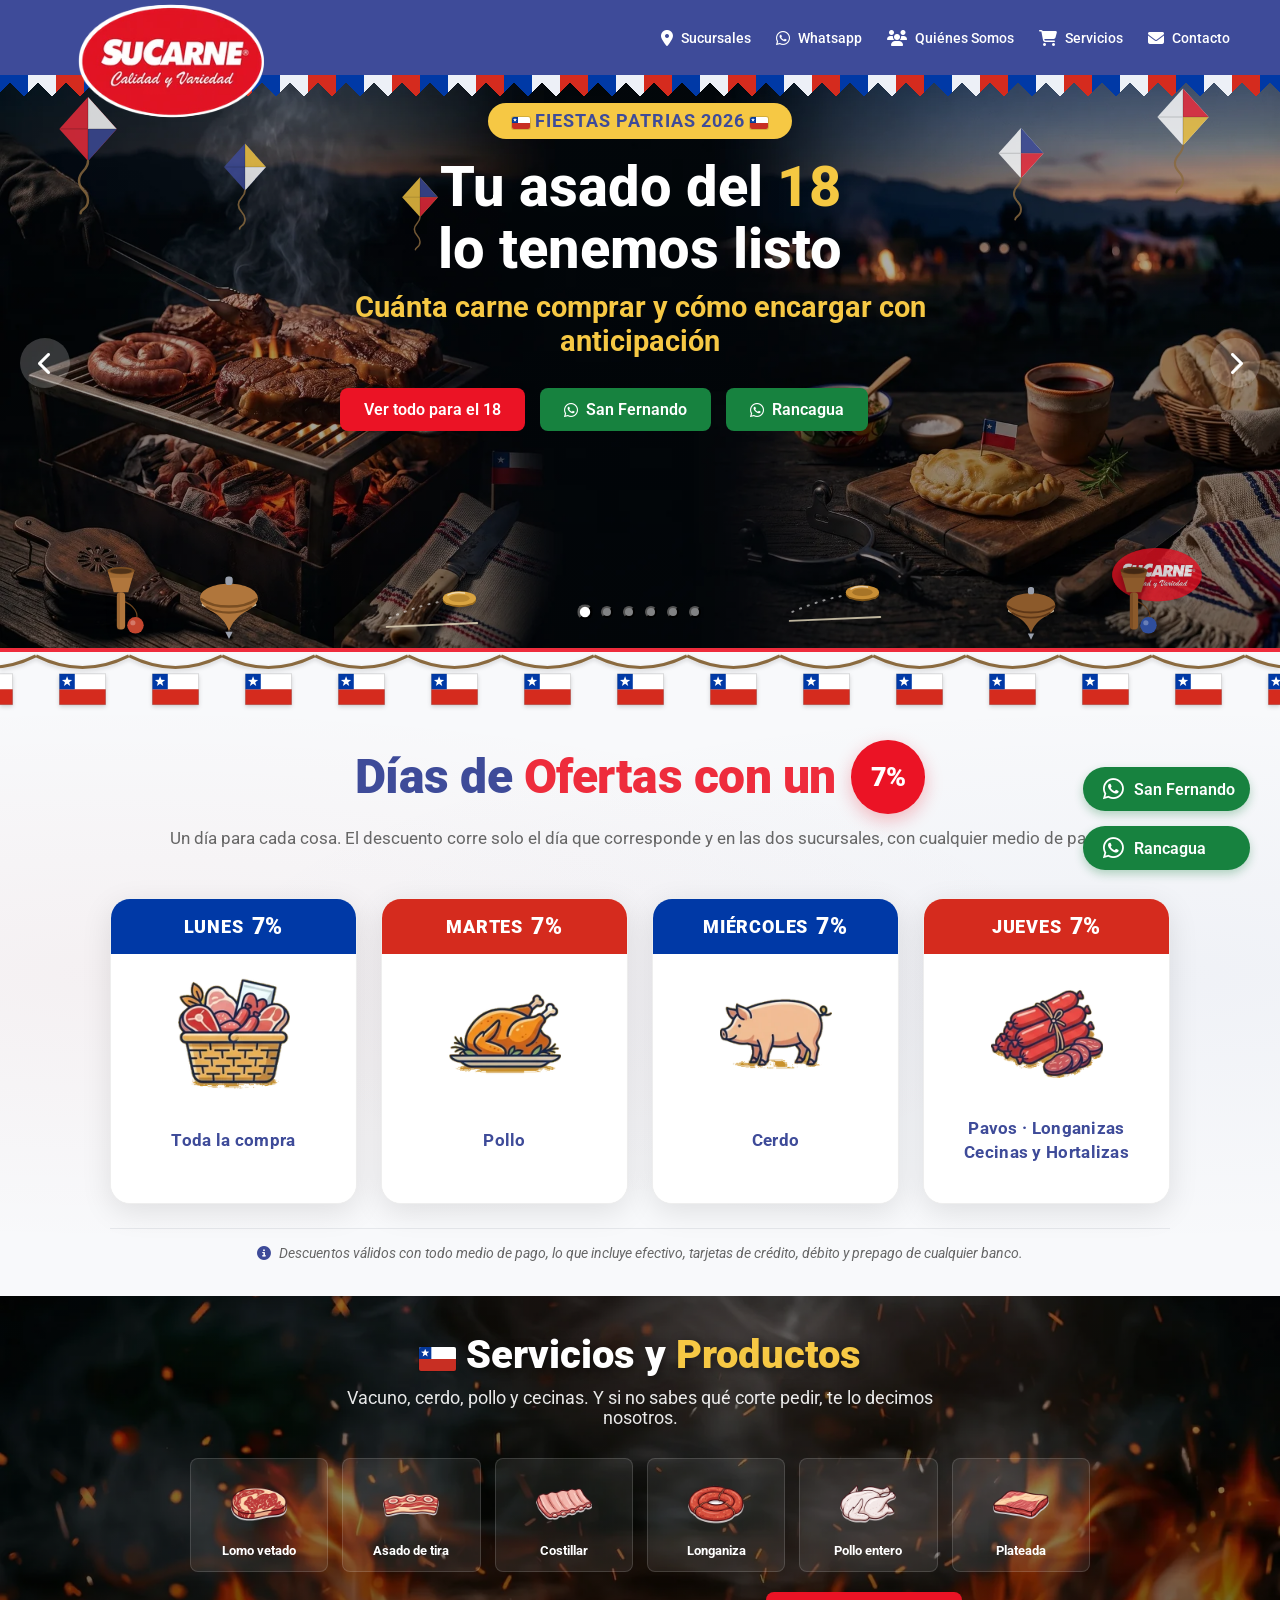
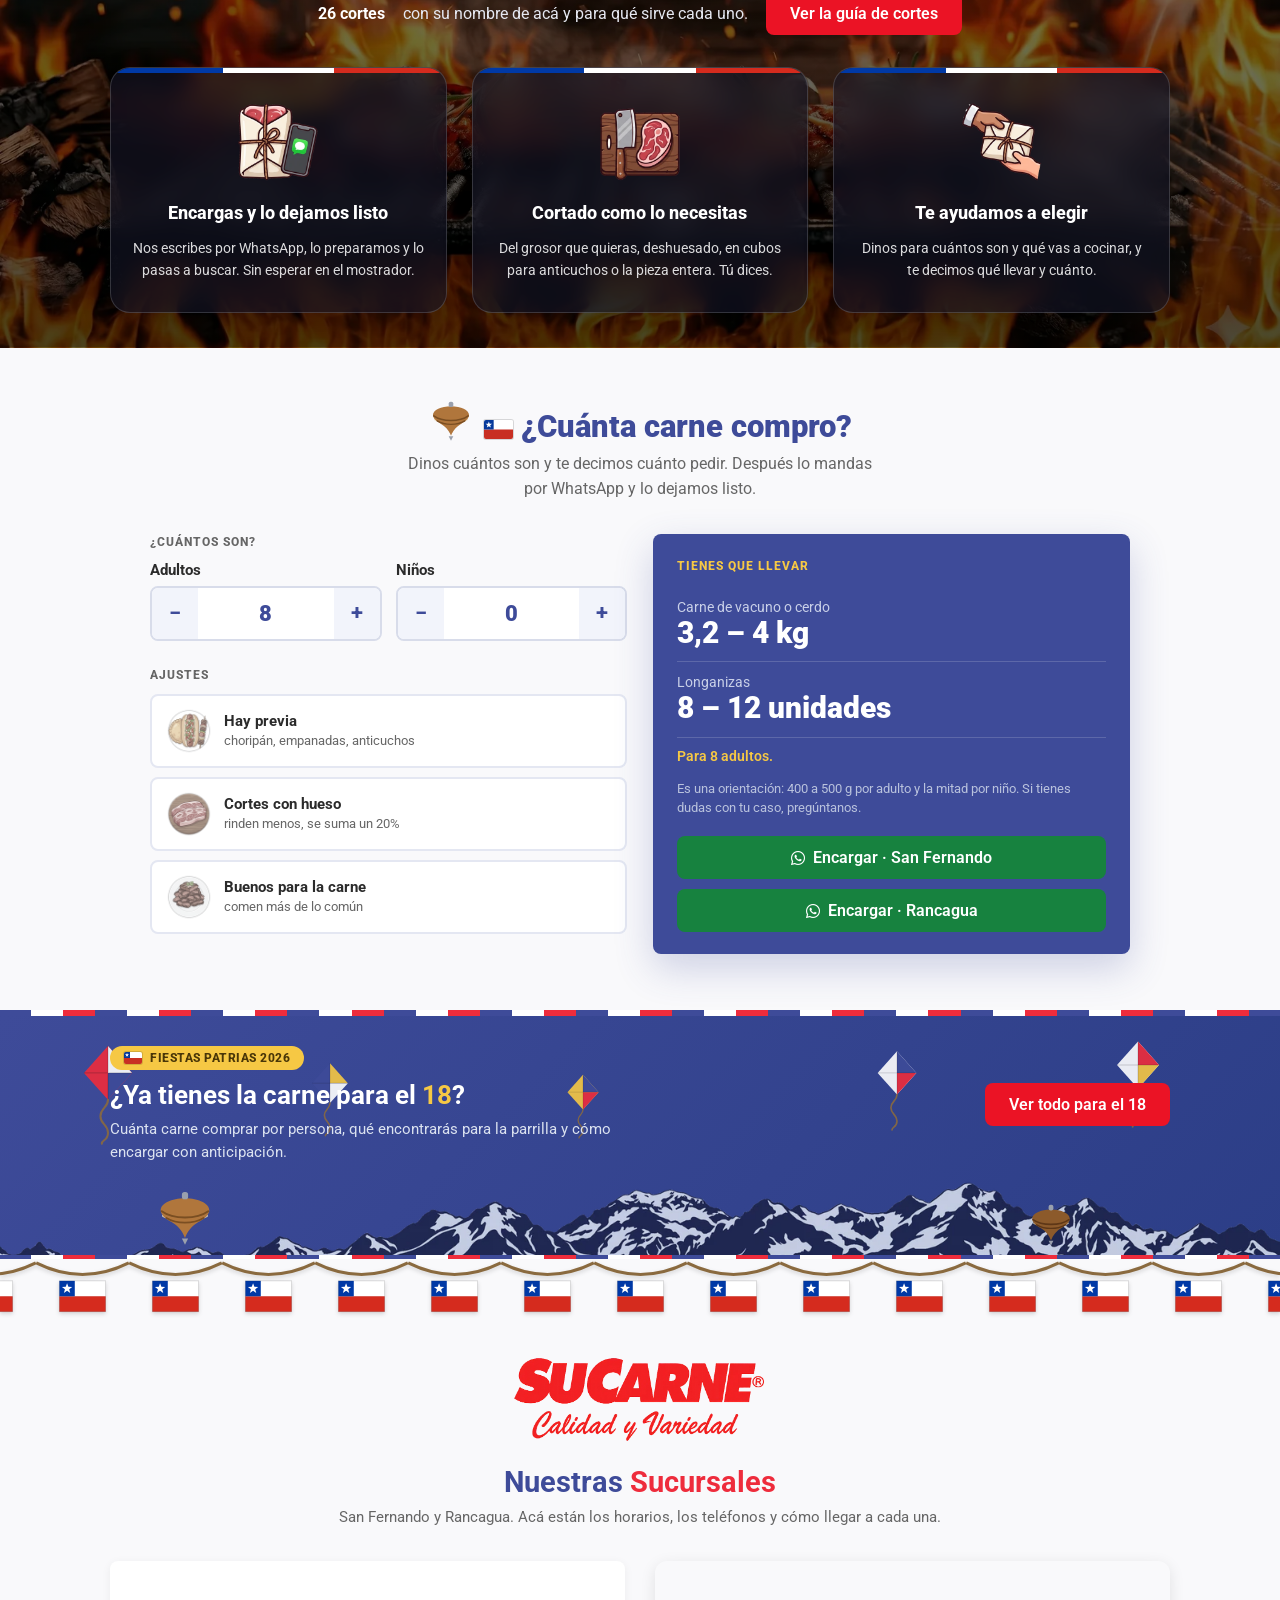
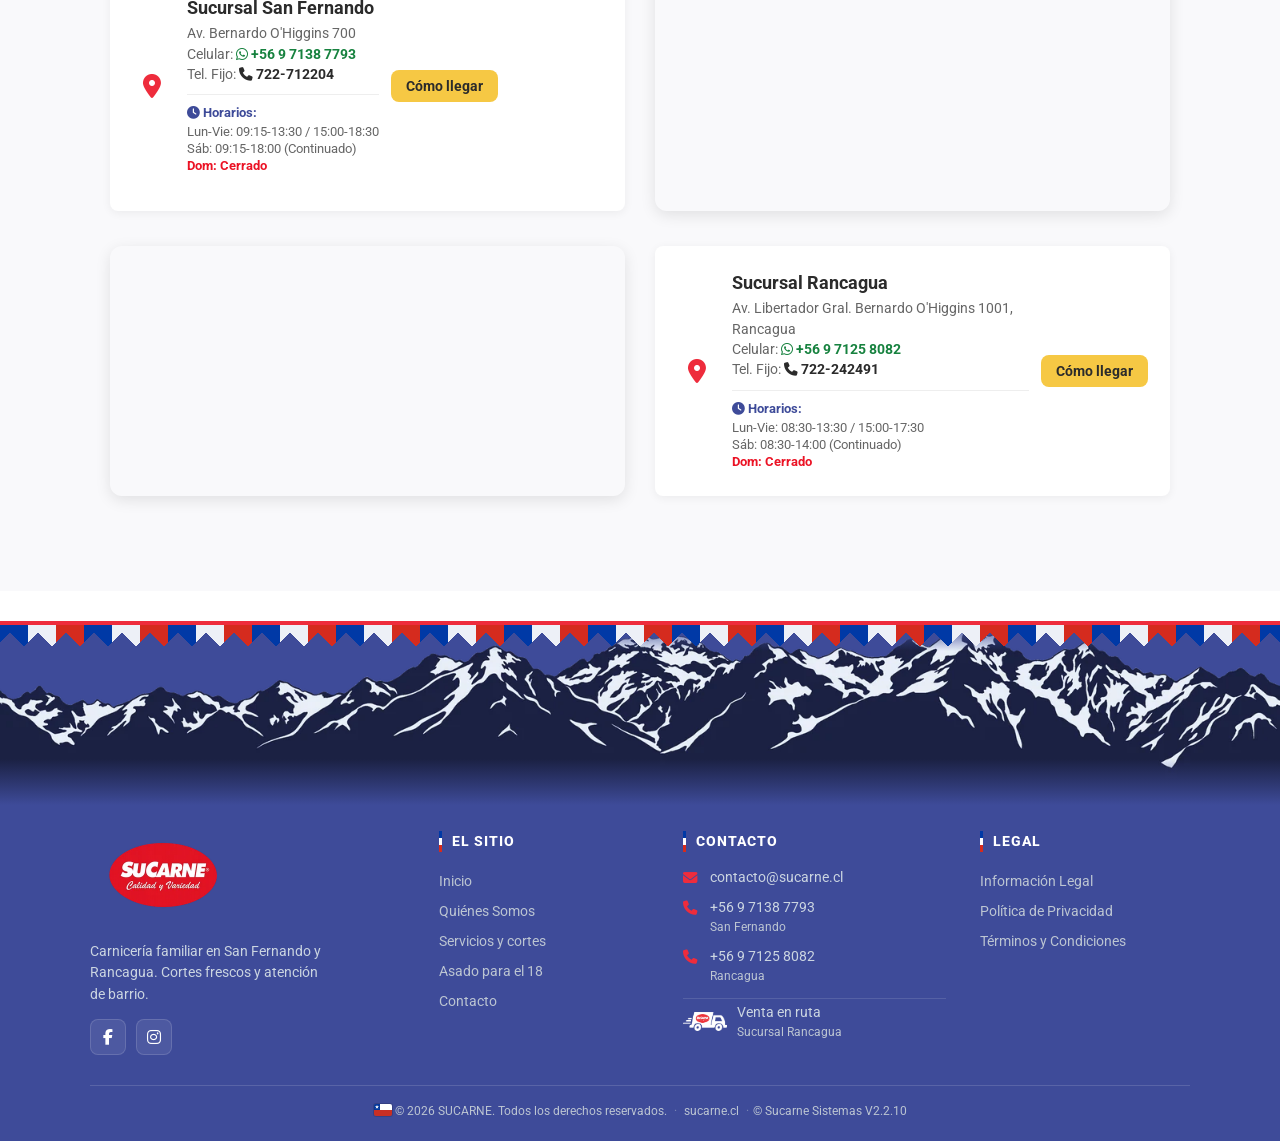
==== commit c3464795: "El borde blanco del logo pasa a 2,5 px Co-Authored-By: Claude Opus 5 (1M context) <noreply@anthropic" ====
--- a/gracias.html
+++ b/gracias.html
@@ -15,14 +15,14 @@
     <link rel="preload" href="https://cdnjs.cloudflare.com/ajax/libs/font-awesome/6.4.0/css/all.min.css" as="style" onload="this.onload=null;this.rel='stylesheet'">
     <noscript><link rel="stylesheet" href="https://cdnjs.cloudflare.com/ajax/libs/font-awesome/6.4.0/css/all.min.css"></noscript>
     <!-- Estilos globales. Mantener este orden: define la cascada. -->
-    <link rel="stylesheet" href="css/modules/base.css?v=2.2.9">
-    <link rel="stylesheet" href="css/modules/home.css?v=2.2.9">
-    <link rel="stylesheet" href="css/modules/contact.css?v=2.2.9">
-    <link rel="stylesheet" href="css/modules/site-chrome.css?v=2.2.9">
-    <link rel="stylesheet" href="css/modules/enhancements.css?v=2.2.9">
-    <link rel="stylesheet" href="css/modules/responsive.css?v=2.2.9">
+    <link rel="stylesheet" href="css/modules/base.css?v=2.2.10">
+    <link rel="stylesheet" href="css/modules/home.css?v=2.2.10">
+    <link rel="stylesheet" href="css/modules/contact.css?v=2.2.10">
+    <link rel="stylesheet" href="css/modules/site-chrome.css?v=2.2.10">
+    <link rel="stylesheet" href="css/modules/enhancements.css?v=2.2.10">
+    <link rel="stylesheet" href="css/modules/responsive.css?v=2.2.10">
     <!-- Decoracion Fiestas Patrias 2026. Se saca borrando SOLO esta linea. -->
-    <link rel="stylesheet" href="css/modules/fiestas-patrias.css?v=2.2.9">
+    <link rel="stylesheet" href="css/modules/fiestas-patrias.css?v=2.2.10">
     <style>
         .gracias-container {
             min-height: 100vh;
--- a/css/modules/base.css
+++ b/css/modules/base.css
@@ -104,8 +104,8 @@
     /* De esta forma, sobra hacia abajo sobre el banner y no se pierde fuera de la pantalla */
     /* Borde blanco fino que sigue el ovalo: la imagen es transparente
        alrededor, asi que el drop-shadow copia su contorno. */
-    filter: drop-shadow(1.5px 0 0 #fff) drop-shadow(-1.5px 0 0 #fff)
-            drop-shadow(0 1.5px 0 #fff) drop-shadow(0 -1.5px 0 #fff);
+    filter: drop-shadow(2.5px 0 0 #fff) drop-shadow(-2.5px 0 0 #fff)
+            drop-shadow(0 2.5px 0 #fff) drop-shadow(0 -2.5px 0 #fff);
 }
 
 .actions-area {
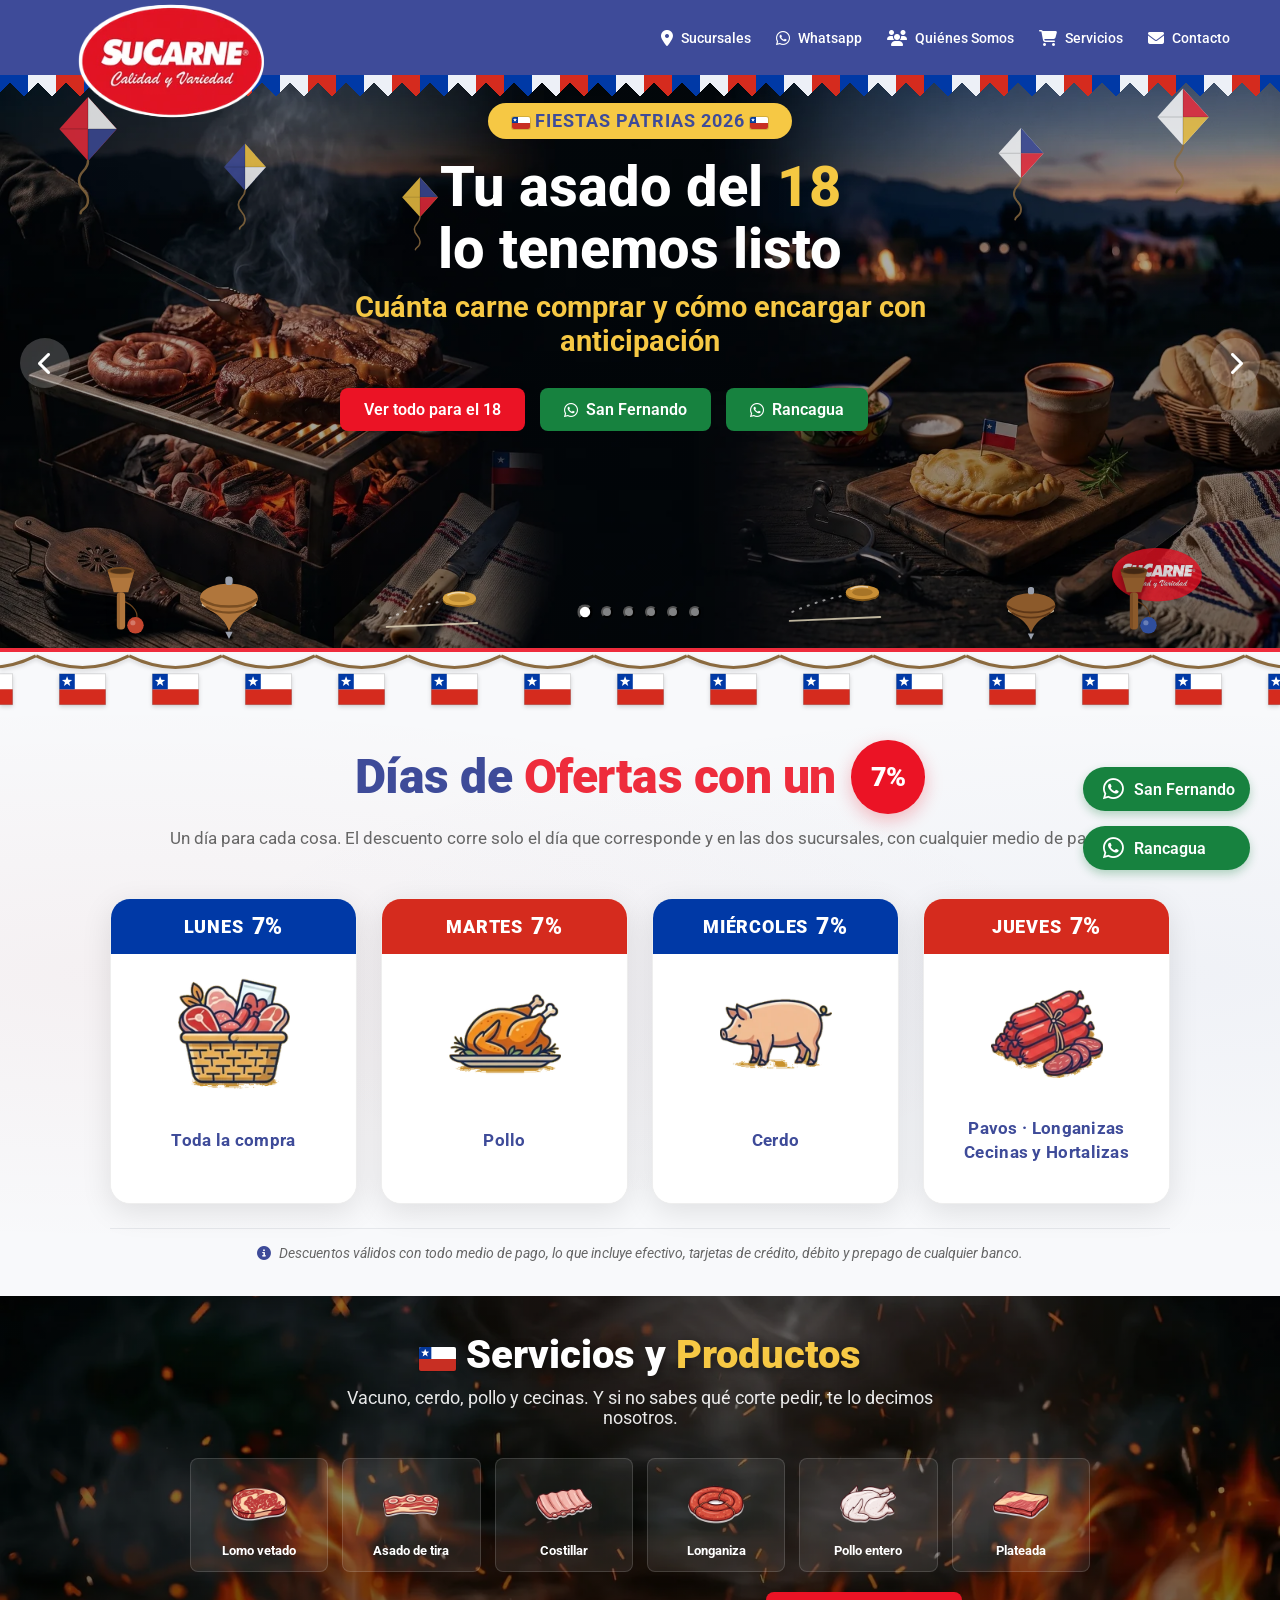
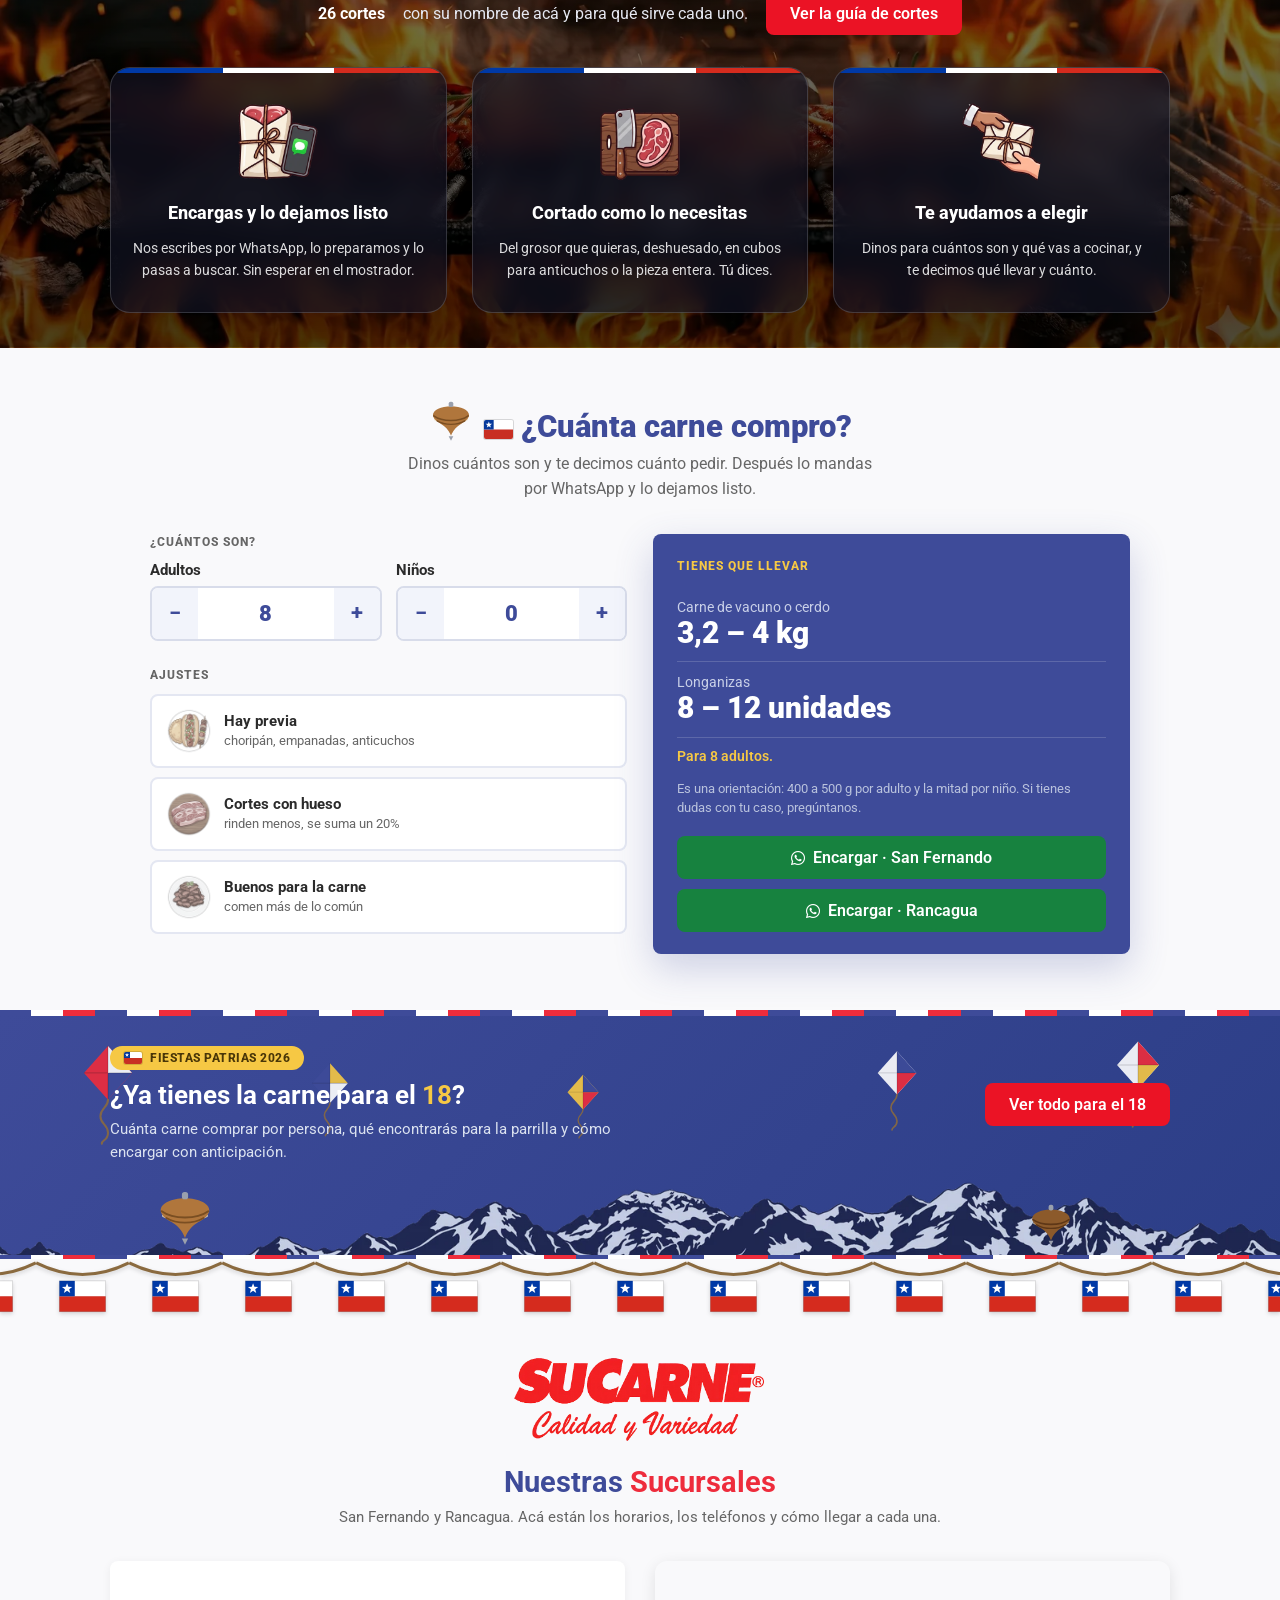
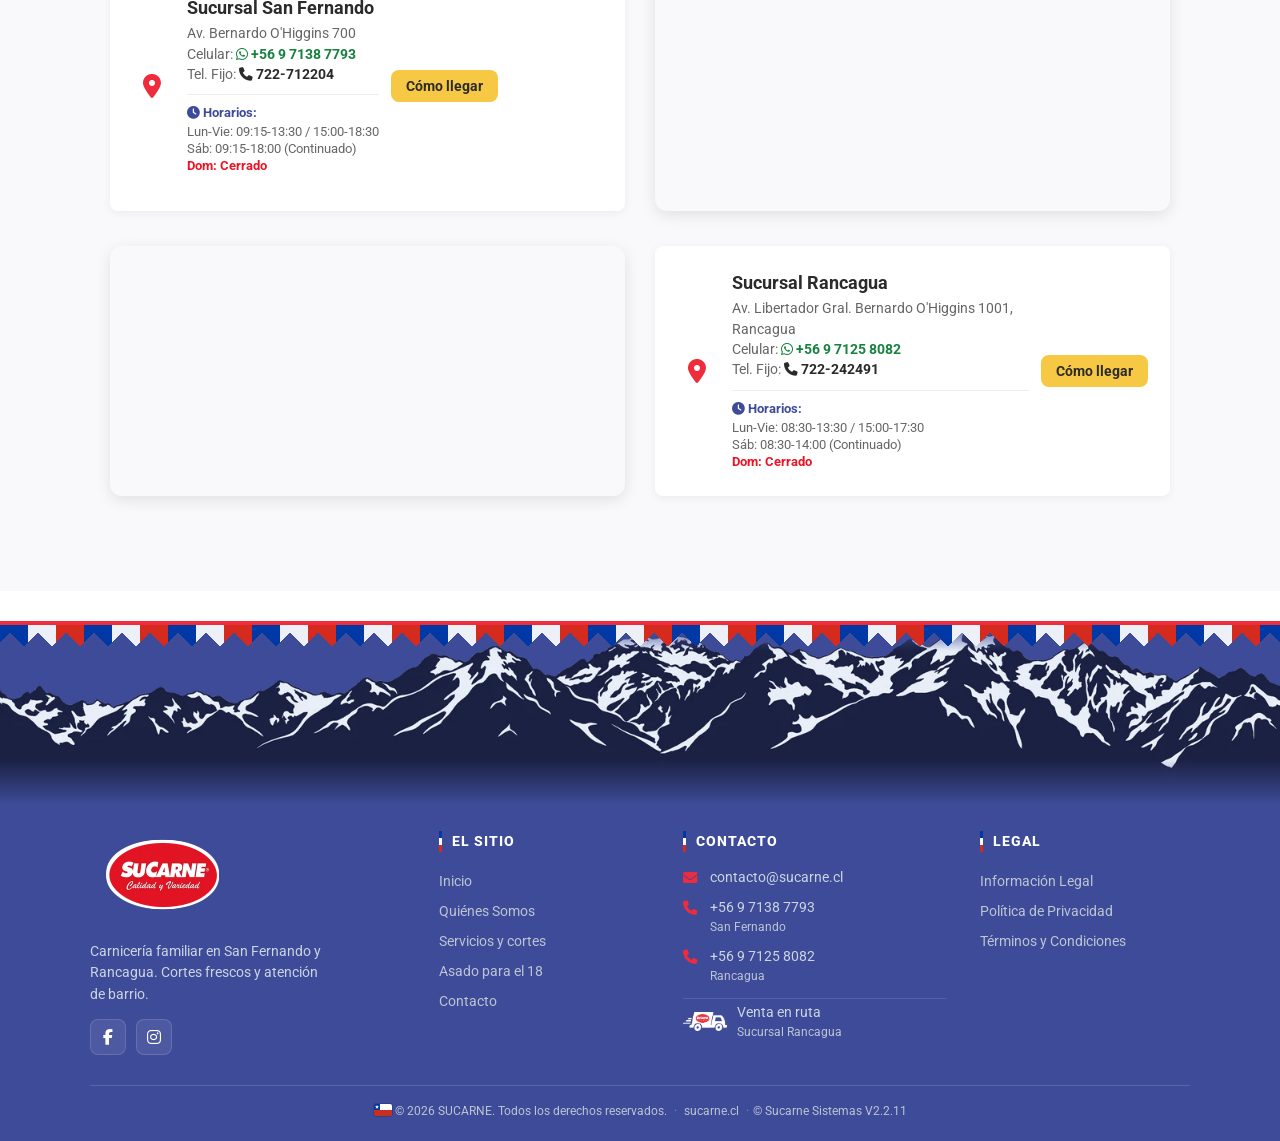
==== commit 72942bfd: "El logo del pie lleva el mismo borde blanco que el de la cabecera Co-Authored-By: Claude Opus 5 (1M " ====
--- a/gracias.html
+++ b/gracias.html
@@ -15,14 +15,14 @@
     <link rel="preload" href="https://cdnjs.cloudflare.com/ajax/libs/font-awesome/6.4.0/css/all.min.css" as="style" onload="this.onload=null;this.rel='stylesheet'">
     <noscript><link rel="stylesheet" href="https://cdnjs.cloudflare.com/ajax/libs/font-awesome/6.4.0/css/all.min.css"></noscript>
     <!-- Estilos globales. Mantener este orden: define la cascada. -->
-    <link rel="stylesheet" href="css/modules/base.css?v=2.2.10">
-    <link rel="stylesheet" href="css/modules/home.css?v=2.2.10">
-    <link rel="stylesheet" href="css/modules/contact.css?v=2.2.10">
-    <link rel="stylesheet" href="css/modules/site-chrome.css?v=2.2.10">
-    <link rel="stylesheet" href="css/modules/enhancements.css?v=2.2.10">
-    <link rel="stylesheet" href="css/modules/responsive.css?v=2.2.10">
+    <link rel="stylesheet" href="css/modules/base.css?v=2.2.11">
+    <link rel="stylesheet" href="css/modules/home.css?v=2.2.11">
+    <link rel="stylesheet" href="css/modules/contact.css?v=2.2.11">
+    <link rel="stylesheet" href="css/modules/site-chrome.css?v=2.2.11">
+    <link rel="stylesheet" href="css/modules/enhancements.css?v=2.2.11">
+    <link rel="stylesheet" href="css/modules/responsive.css?v=2.2.11">
     <!-- Decoracion Fiestas Patrias 2026. Se saca borrando SOLO esta linea. -->
-    <link rel="stylesheet" href="css/modules/fiestas-patrias.css?v=2.2.10">
+    <link rel="stylesheet" href="css/modules/fiestas-patrias.css?v=2.2.11">
     <style>
         .gracias-container {
             min-height: 100vh;
--- a/css/modules/site-chrome.css
+++ b/css/modules/site-chrome.css
@@ -111,6 +111,9 @@
     height: 96px;
     width: auto;
     margin: 0;
+    /* Mismo borde blanco que el logo de la cabecera (.top-logo en base.css) */
+    filter: drop-shadow(2.5px 0 0 #fff) drop-shadow(-2.5px 0 0 #fff)
+            drop-shadow(0 2.5px 0 #fff) drop-shadow(0 -2.5px 0 #fff);
 }
 
 .footer-desc {
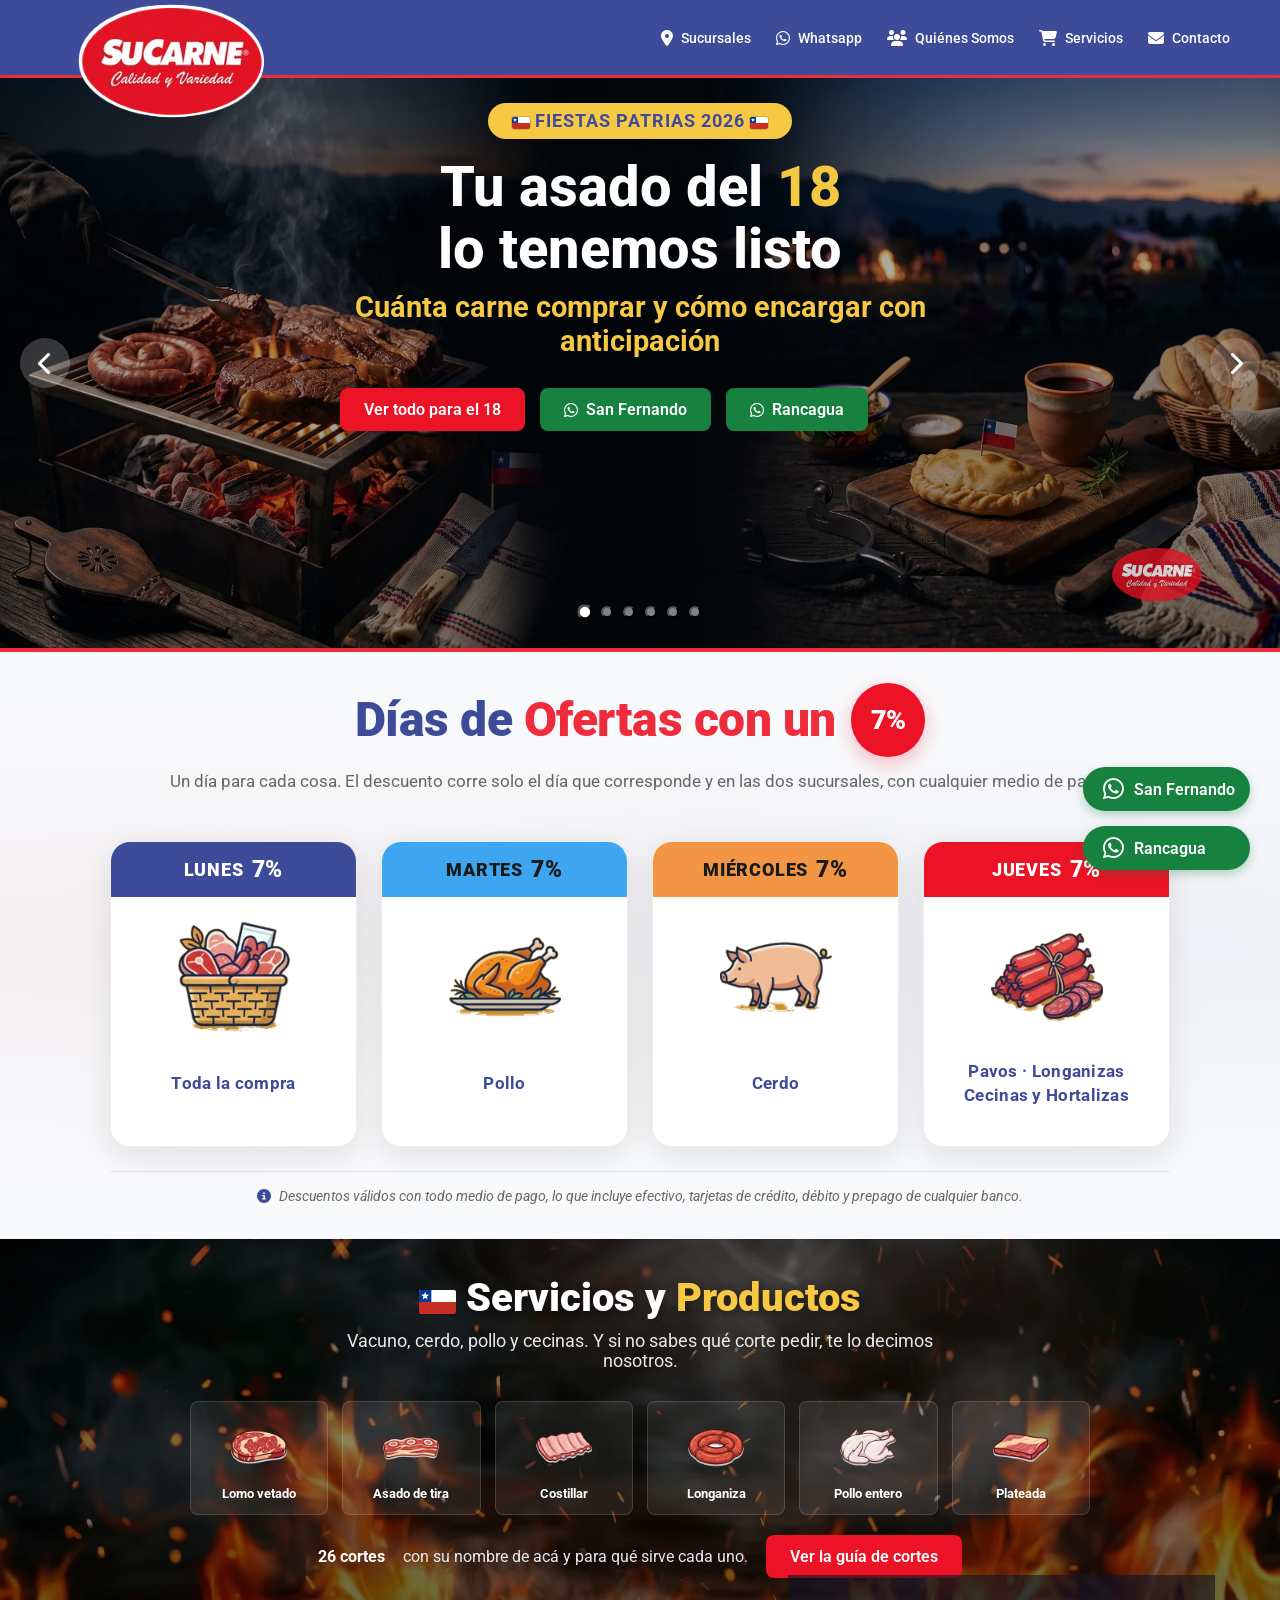
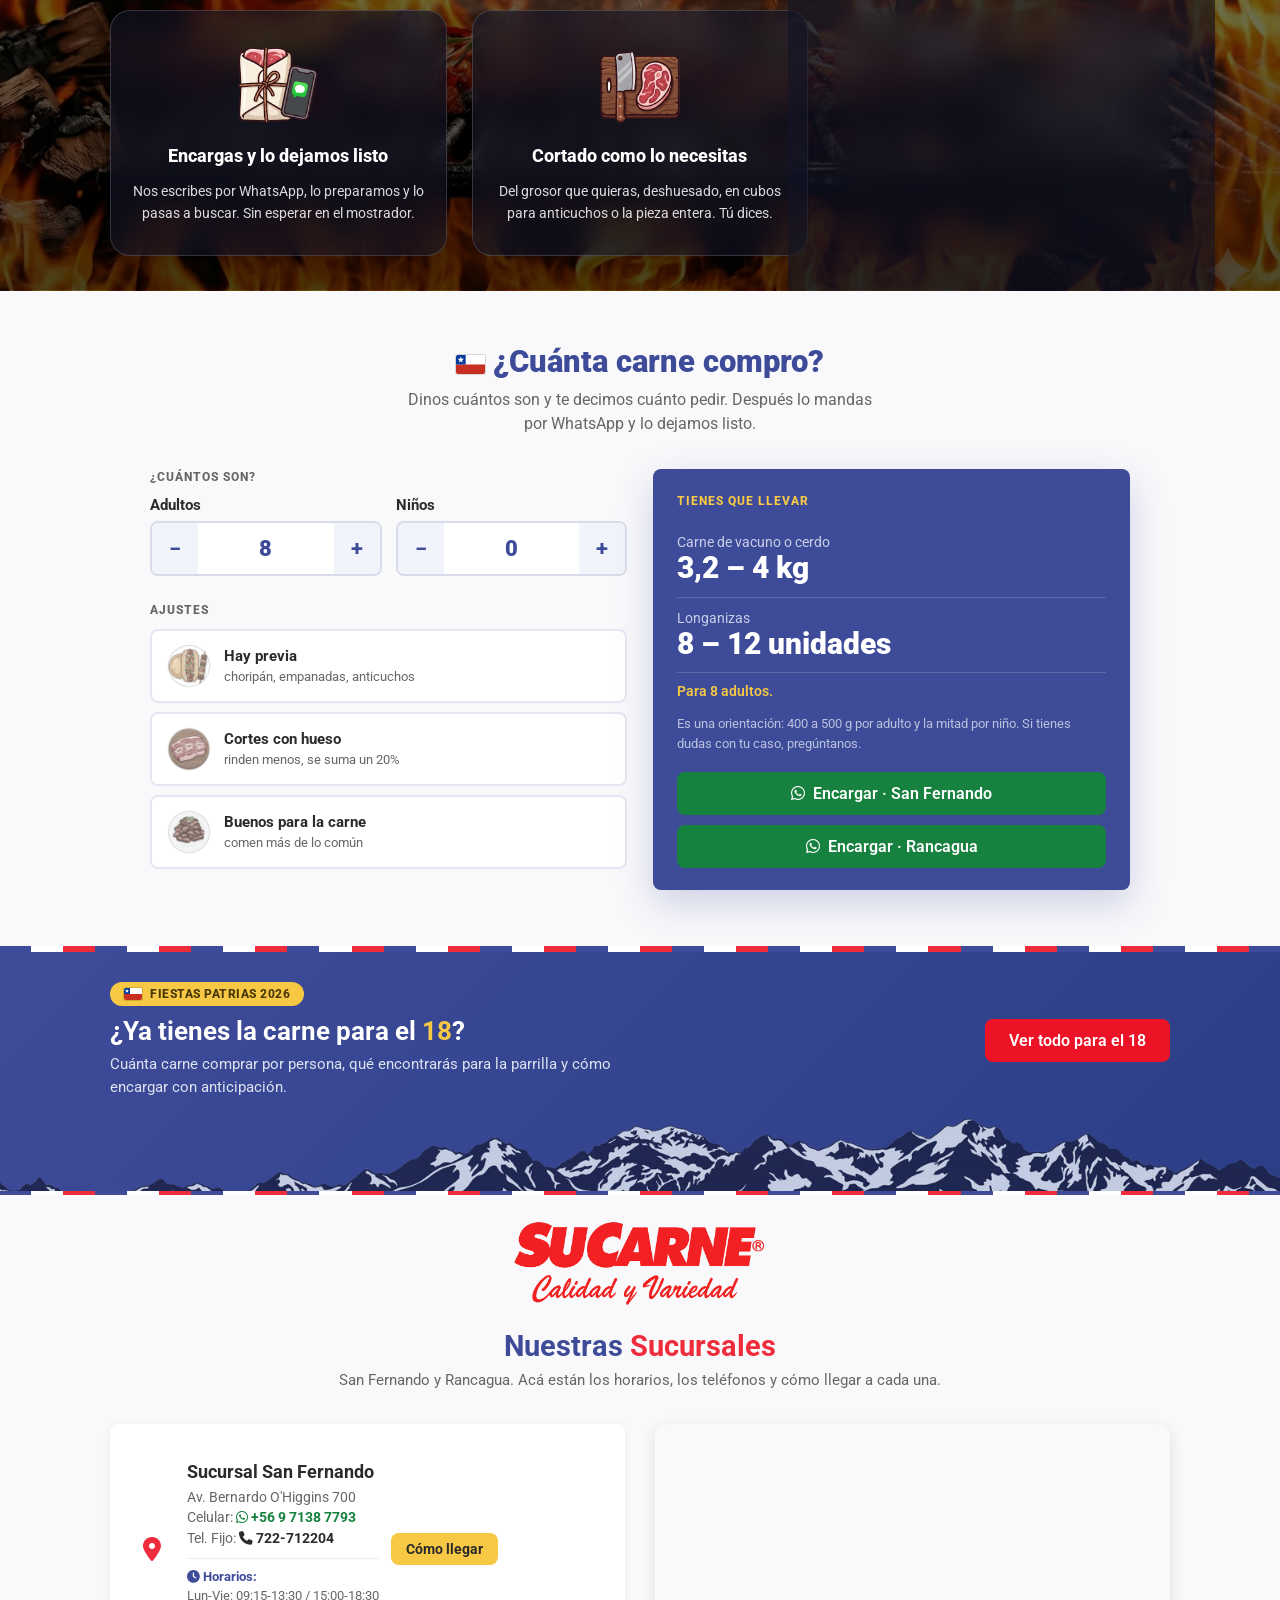
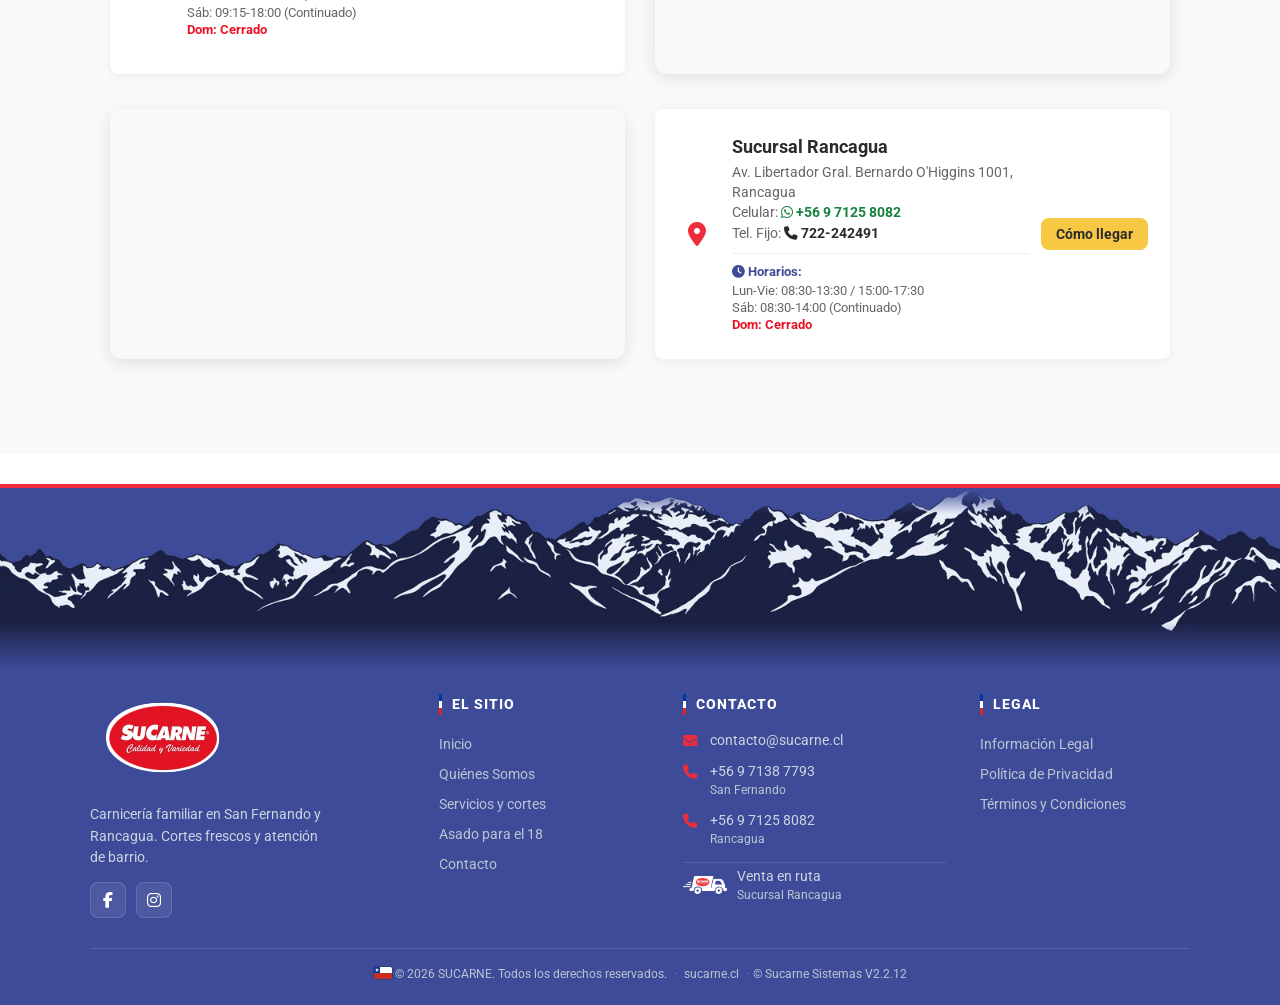
==== commit f51d00bb: "***REMOVED*** saca la decoracion del 18; la cordillera del banner se queda El link a fiestas-patrias" ====
--- a/gracias.html
+++ b/gracias.html
@@ -15,14 +15,12 @@
     <link rel="preload" href="https://cdnjs.cloudflare.com/ajax/libs/font-awesome/6.4.0/css/all.min.css" as="style" onload="this.onload=null;this.rel='stylesheet'">
     <noscript><link rel="stylesheet" href="https://cdnjs.cloudflare.com/ajax/libs/font-awesome/6.4.0/css/all.min.css"></noscript>
     <!-- Estilos globales. Mantener este orden: define la cascada. -->
-    <link rel="stylesheet" href="css/modules/base.css?v=2.2.11">
-    <link rel="stylesheet" href="css/modules/home.css?v=2.2.11">
-    <link rel="stylesheet" href="css/modules/contact.css?v=2.2.11">
-    <link rel="stylesheet" href="css/modules/site-chrome.css?v=2.2.11">
-    <link rel="stylesheet" href="css/modules/enhancements.css?v=2.2.11">
-    <link rel="stylesheet" href="css/modules/responsive.css?v=2.2.11">
-    <!-- Decoracion Fiestas Patrias 2026. Se saca borrando SOLO esta linea. -->
-    <link rel="stylesheet" href="css/modules/fiestas-patrias.css?v=2.2.11">
+    <link rel="stylesheet" href="css/modules/base.css?v=2.2.12">
+    <link rel="stylesheet" href="css/modules/home.css?v=2.2.12">
+    <link rel="stylesheet" href="css/modules/contact.css?v=2.2.12">
+    <link rel="stylesheet" href="css/modules/site-chrome.css?v=2.2.12">
+    <link rel="stylesheet" href="css/modules/enhancements.css?v=2.2.12">
+    <link rel="stylesheet" href="css/modules/responsive.css?v=2.2.12">
     <style>
         .gracias-container {
             min-height: 100vh;
--- a/css/modules/home.css
+++ b/css/modules/home.css
@@ -835,3 +835,56 @@
         height: 72px;
     }
 }
+
+/* ================= Cordillera del banner ================= */
+/* Vivia en fiestas-patrias.css. Se paso aca el 23-09 porque se queda
+   todo el ano, aunque se saque la decoracion del 18. */
+/* Los Andes al pie del banner del 18. Antes la dibuje a mano con
+   poligonos y parecia una sierra de dientes: cumbres parejas y casquetes
+   de nieve triangulares pegados en la punta. Esta viene de una imagen
+   generada, con cumbres irregulares y la nieve siguiendo las quebradas.
+
+   Al archivo se le saco el fondo blanco por relleno desde arriba (no por
+   color: la nieve tambien es blanca y esta DENTRO del cerro) y se
+   recoloreo la roca al azul de la marca.
+
+   Va solo en el banner, que es un bloque de color plano. Sobre las fotos
+   del carrusel no hay horizonte donde apoyarla. */
+/* El banner gana aire abajo: sin esto la cordillera queda detras del
+   texto y las cumbres se cruzan con la ultima linea. El colchon tiene que
+   ser mayor que el alto de la cordillera (74 px) mas un respiro. */
+.dh-banner {
+    position: relative;
+    overflow: hidden;
+    padding-bottom: 92px;
+}
+
+.dh-banner .fp-cordillera {
+    position: absolute;
+    left: 0;
+    right: 0;
+    bottom: 0;
+    height: 74px;
+    pointer-events: none;
+    z-index: 1;
+    opacity: 0.8;
+    background-image: url('../../assets/images/hero/cordillera.webp');
+    background-repeat: no-repeat;
+    background-position: top center;
+    background-size: 100% auto;
+}
+
+@media (max-width: 700px) {
+    .dh-banner {
+        padding-bottom: 64px;
+    }
+
+    .dh-banner .fp-cordillera {
+        height: 50px;
+        opacity: 0.7;
+    }
+}
+
+@media print {
+    .fp-cordillera { display: none; }
+}
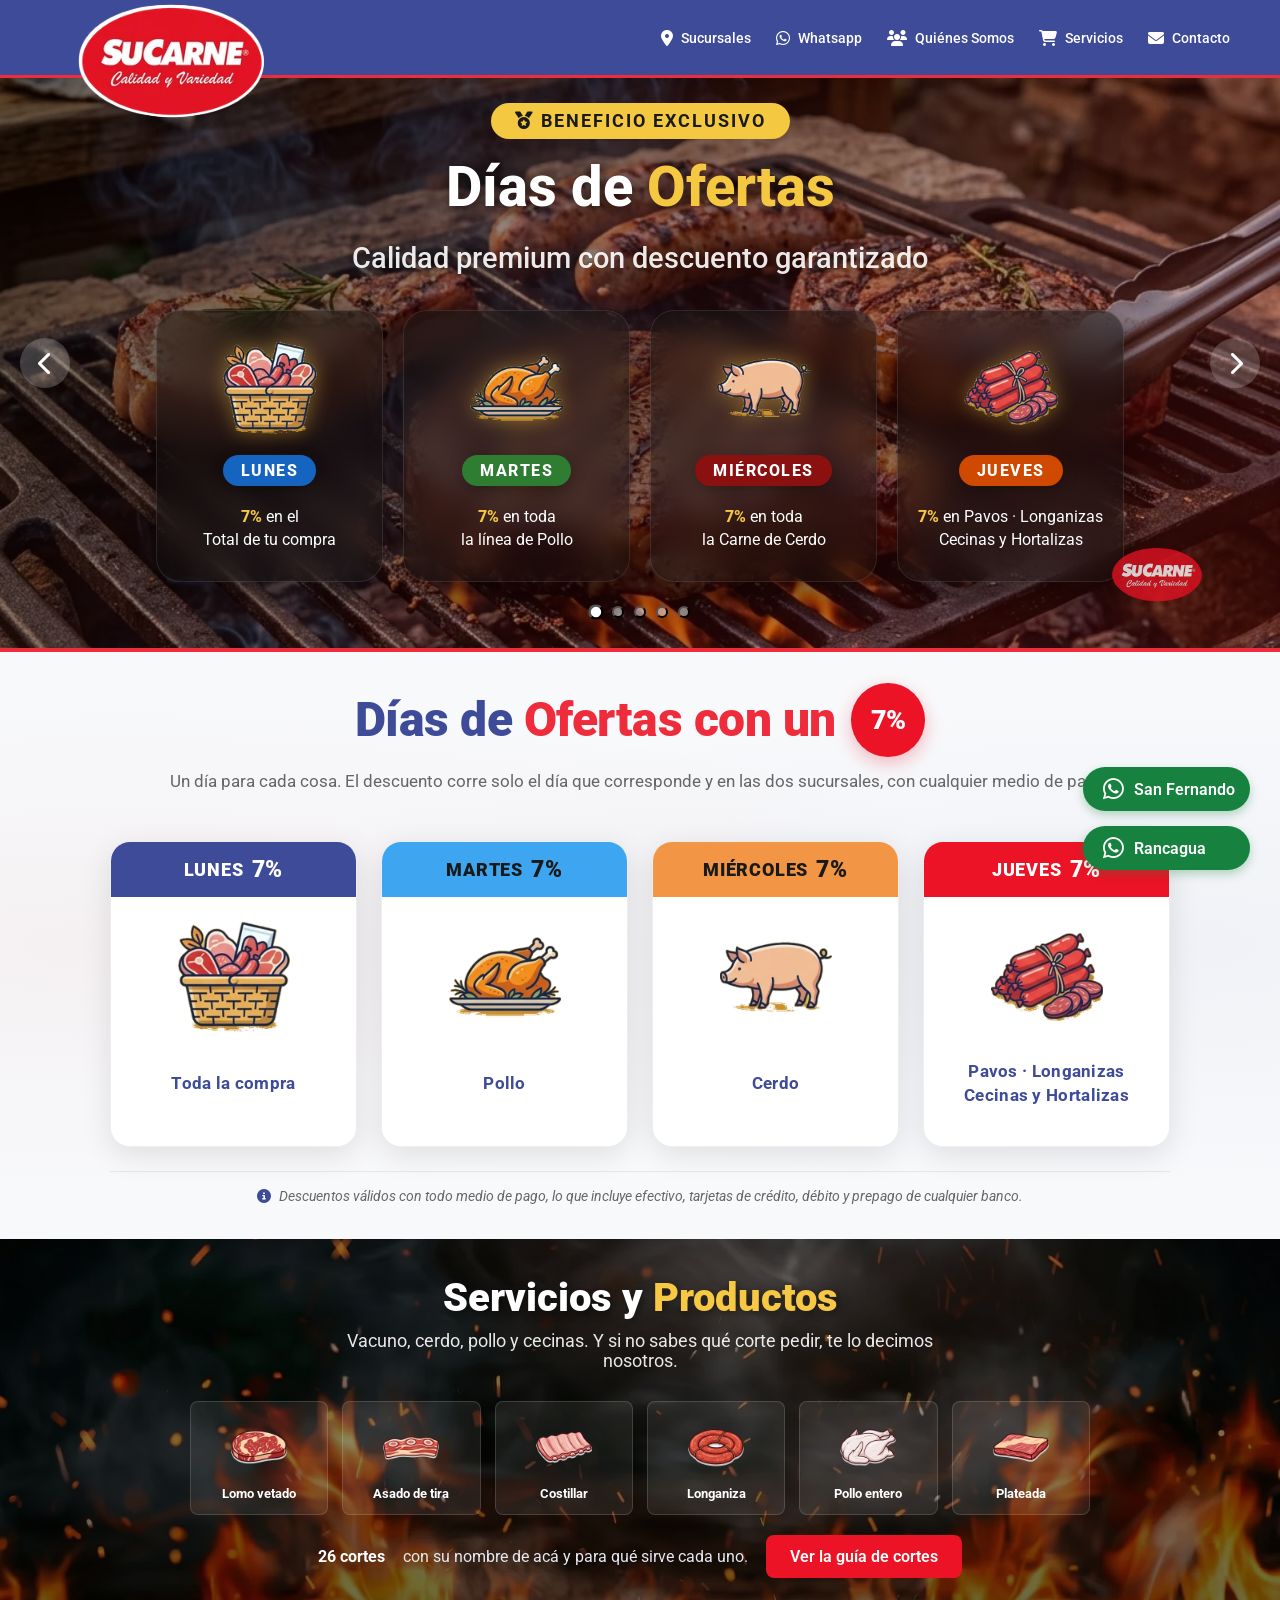
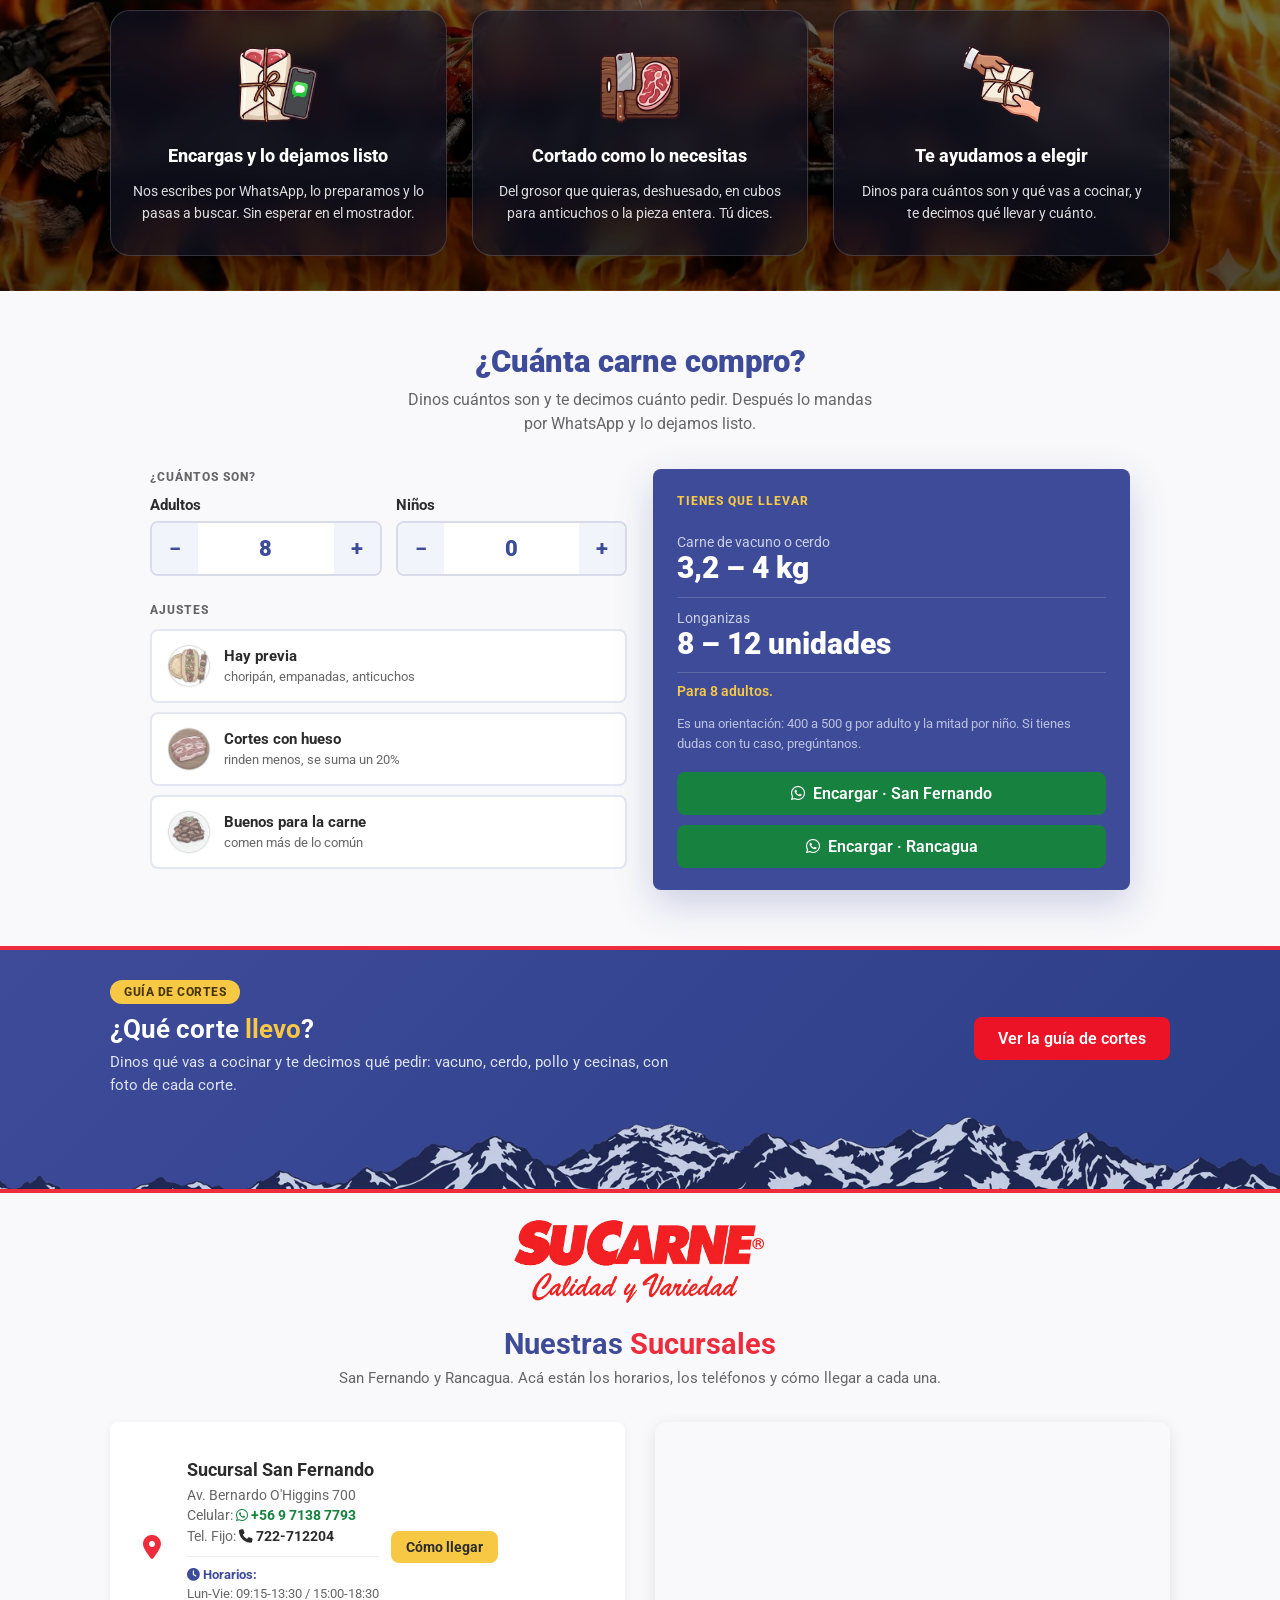
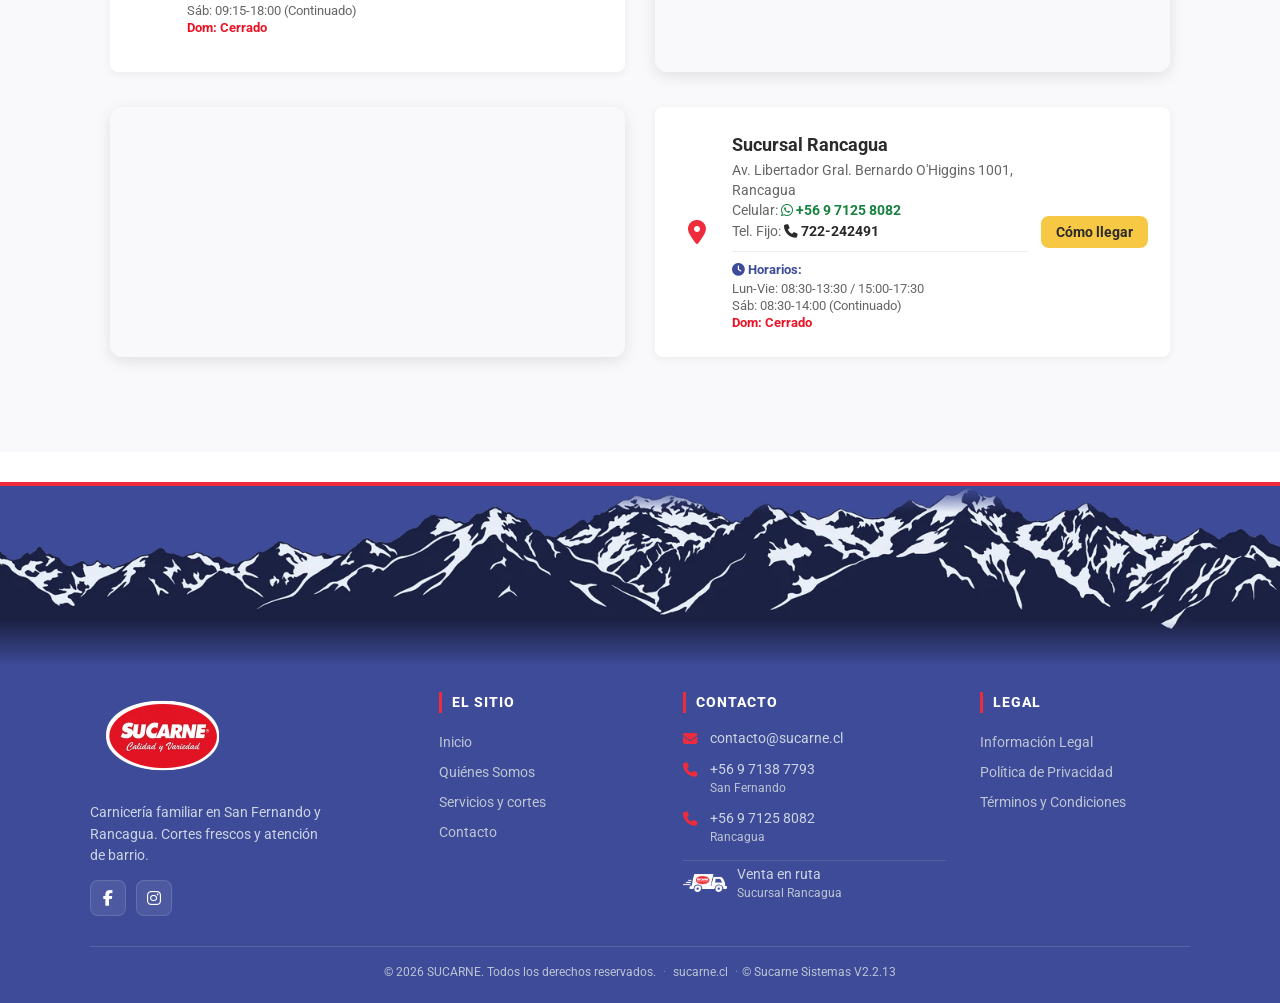
==== commit a561b3d7: "***REMOVED*** saca lo que quedaba del 18: slide, banner, links, banderitas El slide de Fiestas Patri" ====
--- a/gracias.html
+++ b/gracias.html
@@ -15,12 +15,12 @@
     <link rel="preload" href="https://cdnjs.cloudflare.com/ajax/libs/font-awesome/6.4.0/css/all.min.css" as="style" onload="this.onload=null;this.rel='stylesheet'">
     <noscript><link rel="stylesheet" href="https://cdnjs.cloudflare.com/ajax/libs/font-awesome/6.4.0/css/all.min.css"></noscript>
     <!-- Estilos globales. Mantener este orden: define la cascada. -->
-    <link rel="stylesheet" href="css/modules/base.css?v=2.2.12">
-    <link rel="stylesheet" href="css/modules/home.css?v=2.2.12">
-    <link rel="stylesheet" href="css/modules/contact.css?v=2.2.12">
-    <link rel="stylesheet" href="css/modules/site-chrome.css?v=2.2.12">
-    <link rel="stylesheet" href="css/modules/enhancements.css?v=2.2.12">
-    <link rel="stylesheet" href="css/modules/responsive.css?v=2.2.12">
+    <link rel="stylesheet" href="css/modules/base.css?v=2.2.13">
+    <link rel="stylesheet" href="css/modules/home.css?v=2.2.13">
+    <link rel="stylesheet" href="css/modules/contact.css?v=2.2.13">
+    <link rel="stylesheet" href="css/modules/site-chrome.css?v=2.2.13">
+    <link rel="stylesheet" href="css/modules/enhancements.css?v=2.2.13">
+    <link rel="stylesheet" href="css/modules/responsive.css?v=2.2.13">
     <style>
         .gracias-container {
             min-height: 100vh;
--- a/css/modules/home.css
+++ b/css/modules/home.css
@@ -677,13 +677,8 @@
     background: linear-gradient(135deg, var(--c-darkblue) 0%, #2c3e87 100%);
     color: white;
     padding: 30px 0;
+    border-top: 4px solid var(--c-red);
     border-bottom: 4px solid var(--c-red);
-    /* Franja tricolor arriba, en vez de un borde rojo liso */
-    border-top: 6px solid transparent;
-    border-image: repeating-linear-gradient(90deg,
-            var(--c-darkblue) 0 32px,
-            #ffffff 32px 64px,
-            var(--c-red) 64px 96px) 1;
 }
 
 .dh-banner-inner {
--- a/css/modules/site-chrome.css
+++ b/css/modules/site-chrome.css
@@ -86,16 +86,11 @@
     font-weight: 800;
     text-transform: uppercase;
     letter-spacing: 1px;
-    /* La barrita del titulo lleva los tres colores de la bandera en vez de
-       solo rojo: es un guino chileno que no ocupa ni un pixel de mas. El
-       line-height le da alto suficiente para que se lean las tres franjas;
-       con el alto natural del texto de 0.86rem quedaba como un puntito. */
+    /* Hasta el 18 de 2026 la barrita llevaba los colores de la bandera.
+       El line-height le da alto para que se vea como barra y no como
+       un puntito junto al texto de 0.86rem. */
     line-height: 1.5;
-    border-left: 3px solid transparent;
-    border-image: linear-gradient(180deg,
-            #0039A6 0 33.33%,
-            #ffffff 33.33% 66.66%,
-            #D52B1E 66.66% 100%) 1;
+    border-left: 3px solid var(--c-red);
     padding-left: 10px;
 }
 
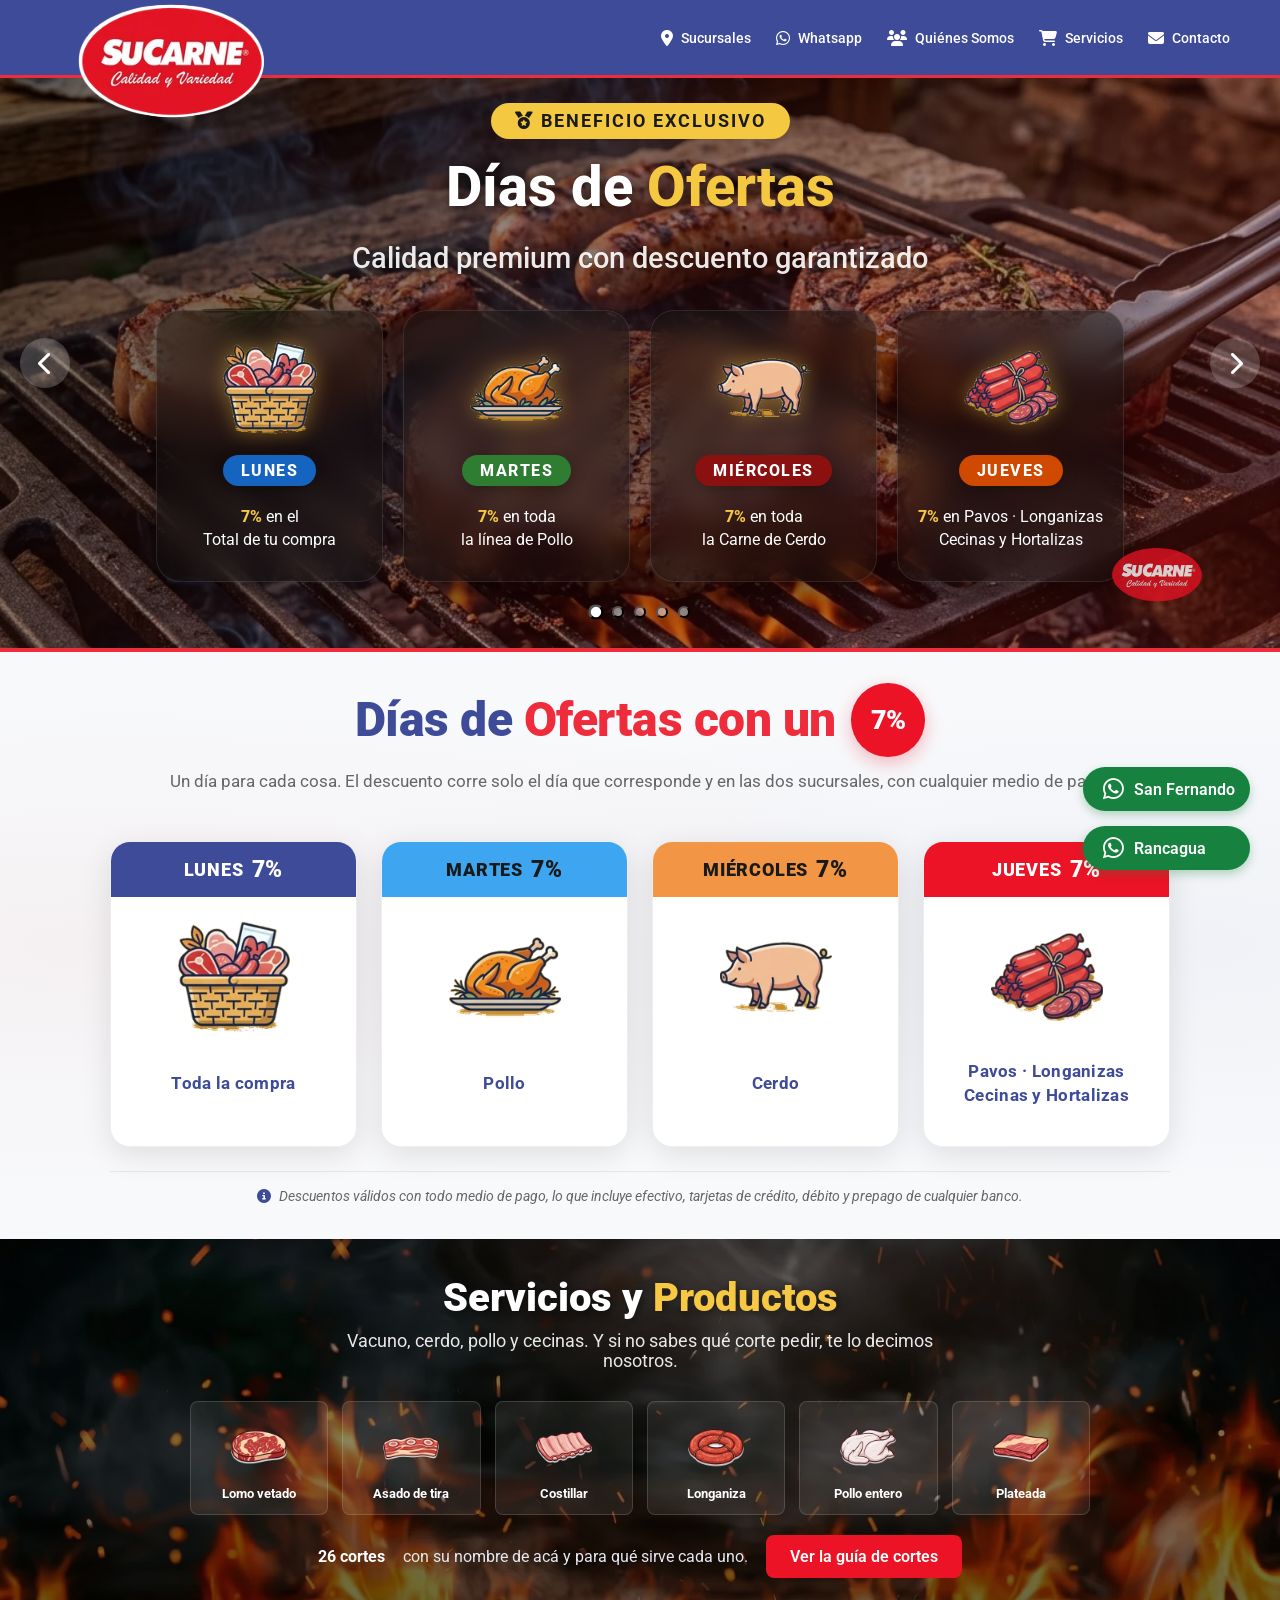
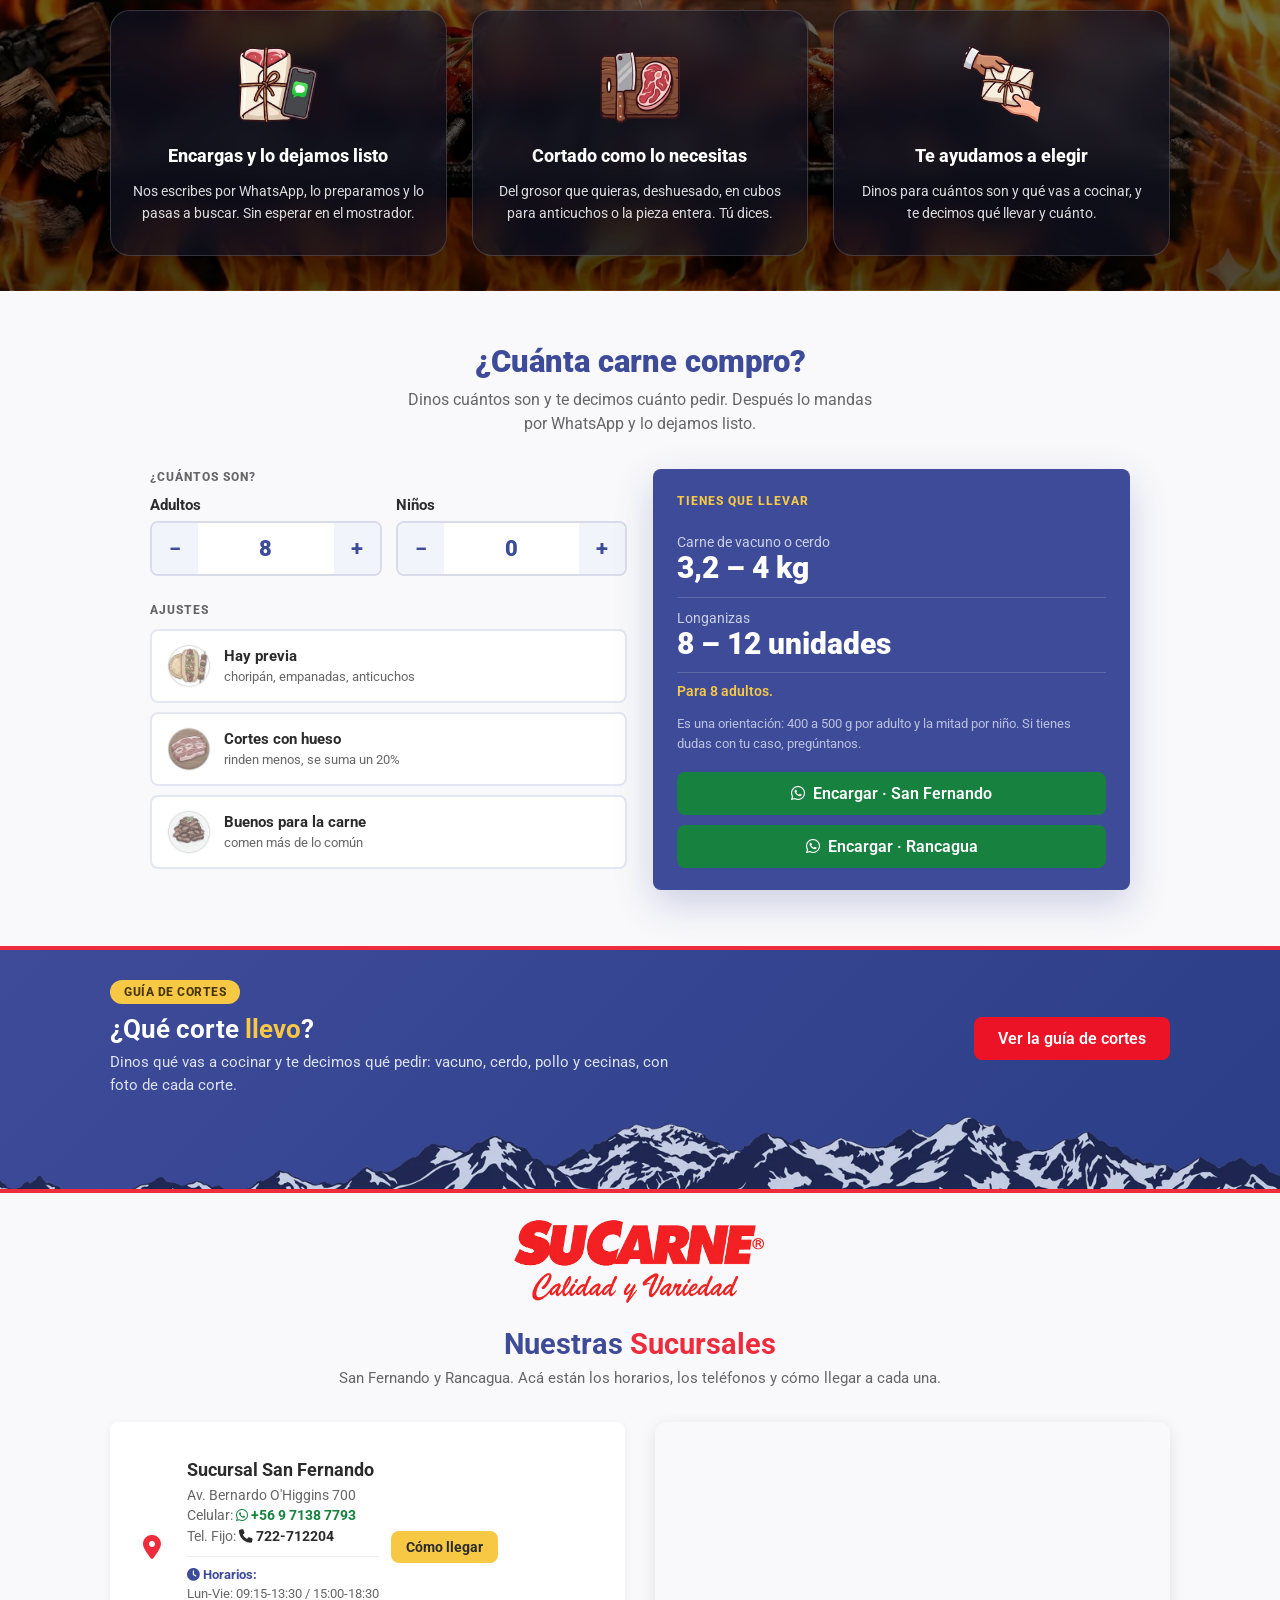
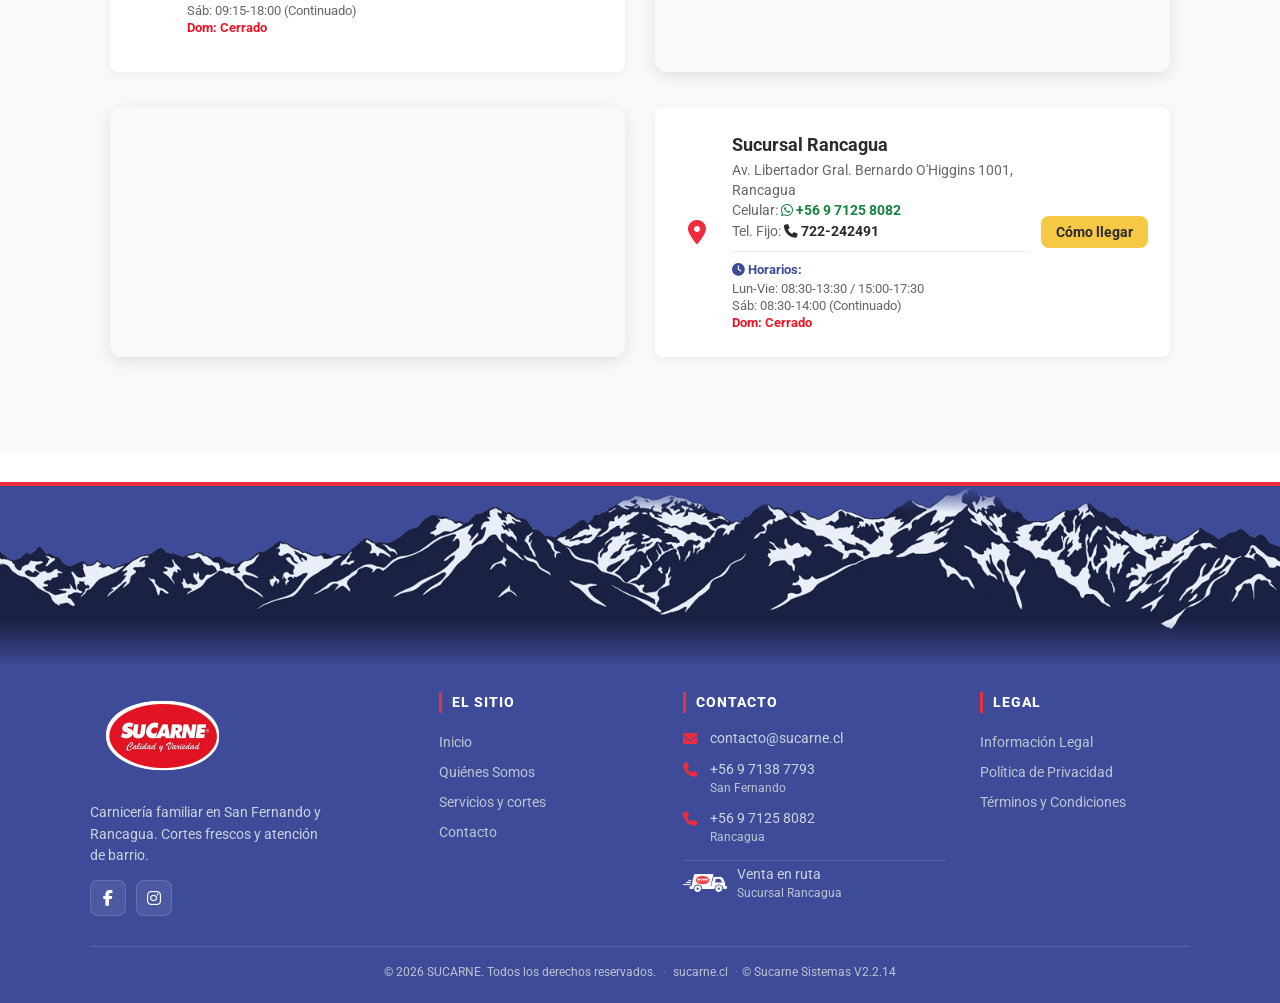
==== commit cd4546c9: "***REMOVED*** borra la pagina del 18 y todo lo que quedaba de Fiestas Patrias Fuera asado-18.html, s" ====
--- a/gracias.html
+++ b/gracias.html
@@ -15,12 +15,12 @@
     <link rel="preload" href="https://cdnjs.cloudflare.com/ajax/libs/font-awesome/6.4.0/css/all.min.css" as="style" onload="this.onload=null;this.rel='stylesheet'">
     <noscript><link rel="stylesheet" href="https://cdnjs.cloudflare.com/ajax/libs/font-awesome/6.4.0/css/all.min.css"></noscript>
     <!-- Estilos globales. Mantener este orden: define la cascada. -->
-    <link rel="stylesheet" href="css/modules/base.css?v=2.2.13">
-    <link rel="stylesheet" href="css/modules/home.css?v=2.2.13">
-    <link rel="stylesheet" href="css/modules/contact.css?v=2.2.13">
-    <link rel="stylesheet" href="css/modules/site-chrome.css?v=2.2.13">
-    <link rel="stylesheet" href="css/modules/enhancements.css?v=2.2.13">
-    <link rel="stylesheet" href="css/modules/responsive.css?v=2.2.13">
+    <link rel="stylesheet" href="css/modules/base.css?v=2.2.14">
+    <link rel="stylesheet" href="css/modules/home.css?v=2.2.14">
+    <link rel="stylesheet" href="css/modules/contact.css?v=2.2.14">
+    <link rel="stylesheet" href="css/modules/site-chrome.css?v=2.2.14">
+    <link rel="stylesheet" href="css/modules/enhancements.css?v=2.2.14">
+    <link rel="stylesheet" href="css/modules/responsive.css?v=2.2.14">
     <style>
         .gracias-container {
             min-height: 100vh;
--- a/css/modules/base.css
+++ b/css/modules/base.css
@@ -154,41 +154,3 @@
 }
 
 
-/* ================= Bandera de Chile en miniatura ================= */
-/* Hecha en CSS, sin imagen. Respeta las proporciones reales: cuadro azul
-   de un tercio del ancho y media altura, banda blanca arriba, roja abajo,
-   estrella blanca centrada en el cuadro. Se usa donde antes iba un icono
-   de bandera genérico, que no decía nada de Chile. Es decorativa: siempre
-   va con aria-hidden. */
-/* La bandera se dibujaba con tres cajas de CSS y la estrella era el
-   caracter ★ a 6 px: salia empastada, descentrada y el conjunto se veia
-   chillon al lado de un titulo. Ahora es un SVG embebido, con la estrella
-   dibujada como poligono de cinco puntas y la geometria reglamentaria:
-   proporcion 3:2, cuadro azul de un tercio del largo y media altura,
-   estrella centrada con una punta hacia arriba. Colores oficiales.
-
-   Se ve nitida a cualquier tamano y no agrega ningun pedido de red. */
-.bandera-cl {
-    display: inline-block;
-    /* El tamano va en em y no en pixeles: asi acompana a la letra que
-       tenga al lado. Fija en 24 px se veia enana junto a un titulo de 2,5
-       rem y desproporcionada en la linea del pie. El alto sale de la
-       proporcion 3:2. */
-    width: 0.92em;
-    height: 0.613em;
-    min-width: 18px;
-    min-height: 12px;
-    /* Se baja un pelo respecto de la linea base para que quede centrada
-       con la altura de las mayusculas, no colgando del renglon. */
-    vertical-align: -0.09em;
-    border-radius: 2px;
-    background-image: url("data:image/svg+xml,%3Csvg%20xmlns%3D%27http%3A%2F%2Fwww.w3.org%2F2000%2Fsvg%27%20width%3D%2730%27%20height%3D%2720%27%20viewBox%3D%270%200%2030%2020%27%3E%3Crect%20width%3D%2730%27%20height%3D%2710%27%20fill%3D%27%23ffffff%27%2F%3E%3Crect%20y%3D%2710%27%20width%3D%2730%27%20height%3D%2710%27%20fill%3D%27%23D52B1E%27%2F%3E%3Crect%20width%3D%2710%27%20height%3D%2710%27%20fill%3D%27%230039A6%27%2F%3E%3Cpolygon%20points%3D%275.00%2C1.50%205.85%2C3.83%208.33%2C3.92%206.38%2C5.45%207.06%2C7.83%205.00%2C6.45%202.94%2C7.83%203.62%2C5.45%201.67%2C3.92%204.15%2C3.83%27%20fill%3D%27%23ffffff%27%2F%3E%3C%2Fsvg%3E");
-    background-size: 100% 100%;
-    background-repeat: no-repeat;
-    /* Un borde apenas insinuado para que no flote sobre fondos claros, y
-       la saturacion un punto abajo para que acompane al texto en vez de
-       gritarle. */
-    box-shadow: 0 0 0 1px rgba(0, 0, 0, 0.14);
-    filter: saturate(0.9);
-    flex-shrink: 0;
-}
--- a/css/modules/home.css
+++ b/css/modules/home.css
@@ -36,8 +36,7 @@
     z-index: 1;
 }
 
-/* Solo centramos el slide del 18, el de descuentos y el de partners */
-.slide-18,
+/* Solo centramos el slide de descuentos y el de partners */
 .slide-descuentos,
 .slide-partners {
     padding-left: 0 !important;
@@ -672,7 +671,7 @@
 
 
 
-/* ================= Banner Fiestas Patrias (enlaza a asado-18.html) ================= */
+/* ================= Banner de la guia de cortes (enlaza a servicios.html#guia) ================= */
 .dh-banner {
     background: linear-gradient(135deg, var(--c-darkblue) 0%, #2c3e87 100%);
     color: white;
@@ -832,9 +831,7 @@
 }
 
 /* ================= Cordillera del banner ================= */
-/* Vivia en fiestas-patrias.css. Se paso aca el 23-09 porque se queda
-   todo el ano, aunque se saque la decoracion del 18. */
-/* Los Andes al pie del banner del 18. Antes la dibuje a mano con
+/* Los Andes al pie del banner. Antes la dibuje a mano con
    poligonos y parecia una sierra de dientes: cumbres parejas y casquetes
    de nieve triangulares pegados en la punta. Esta viene de una imagen
    generada, con cumbres irregulares y la nieve siguiendo las quebradas.
--- a/css/modules/site-chrome.css
+++ b/css/modules/site-chrome.css
@@ -86,8 +86,7 @@
     font-weight: 800;
     text-transform: uppercase;
     letter-spacing: 1px;
-    /* Hasta el 18 de 2026 la barrita llevaba los colores de la bandera.
-       El line-height le da alto para que se vea como barra y no como
+    /* El line-height le da alto para que se vea como barra y no como
        un puntito junto al texto de 0.86rem. */
     line-height: 1.5;
     border-left: 3px solid var(--c-red);
@@ -230,7 +229,7 @@
     max-width: 1100px;
     margin: 0 auto;
     padding: 14px 20px 20px;
-    /* Franja tricolor de un pixel separando el pie de su linea final */
+    /* Linea de un pixel separando el pie de su linea final */
     border-top: 1px solid rgba(255, 255, 255, 0.14);
 }
 
--- a/css/modules/responsive.css
+++ b/css/modules/responsive.css
@@ -568,7 +568,7 @@
 
 
 
-/* ── Banner Fiestas Patrias ── */
+/* ── Banner de la guia de cortes ── */
 @media (max-width: 768px) {
     .dh-banner-inner {
         flex-direction: column;
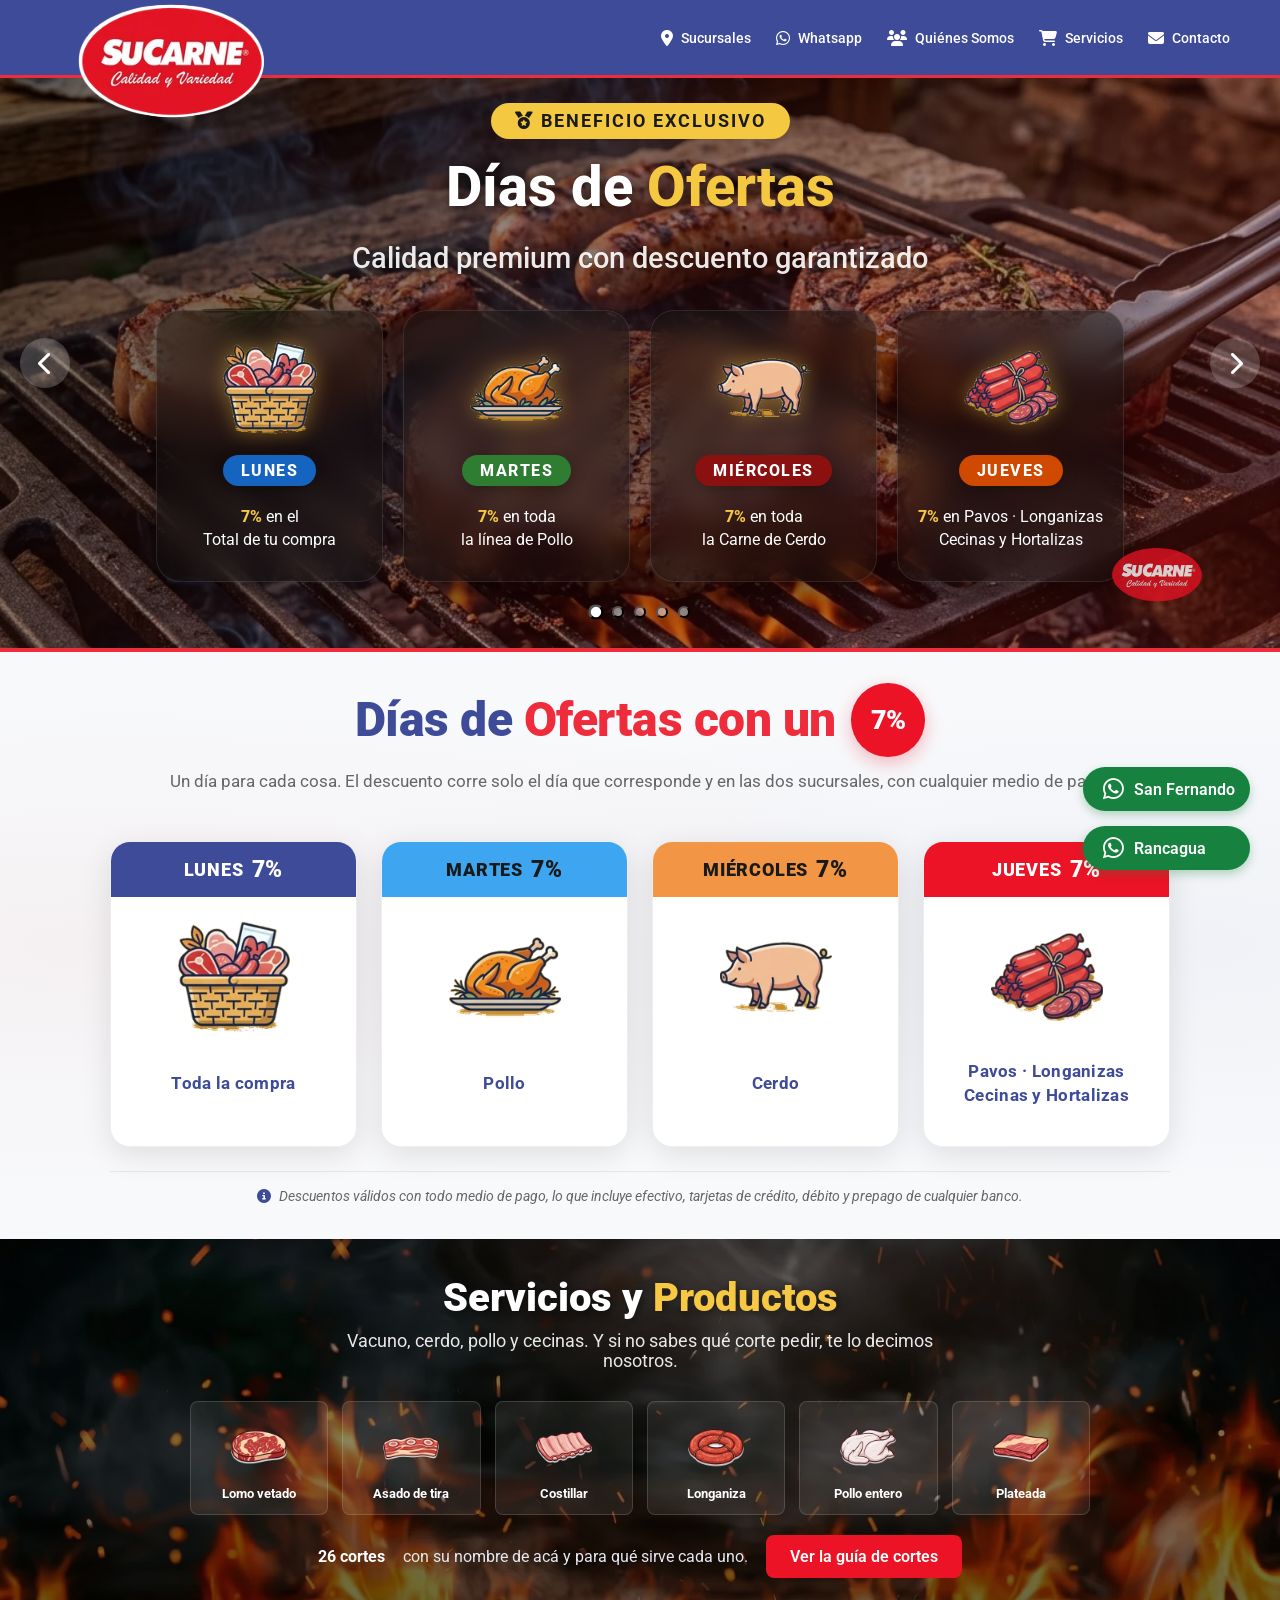
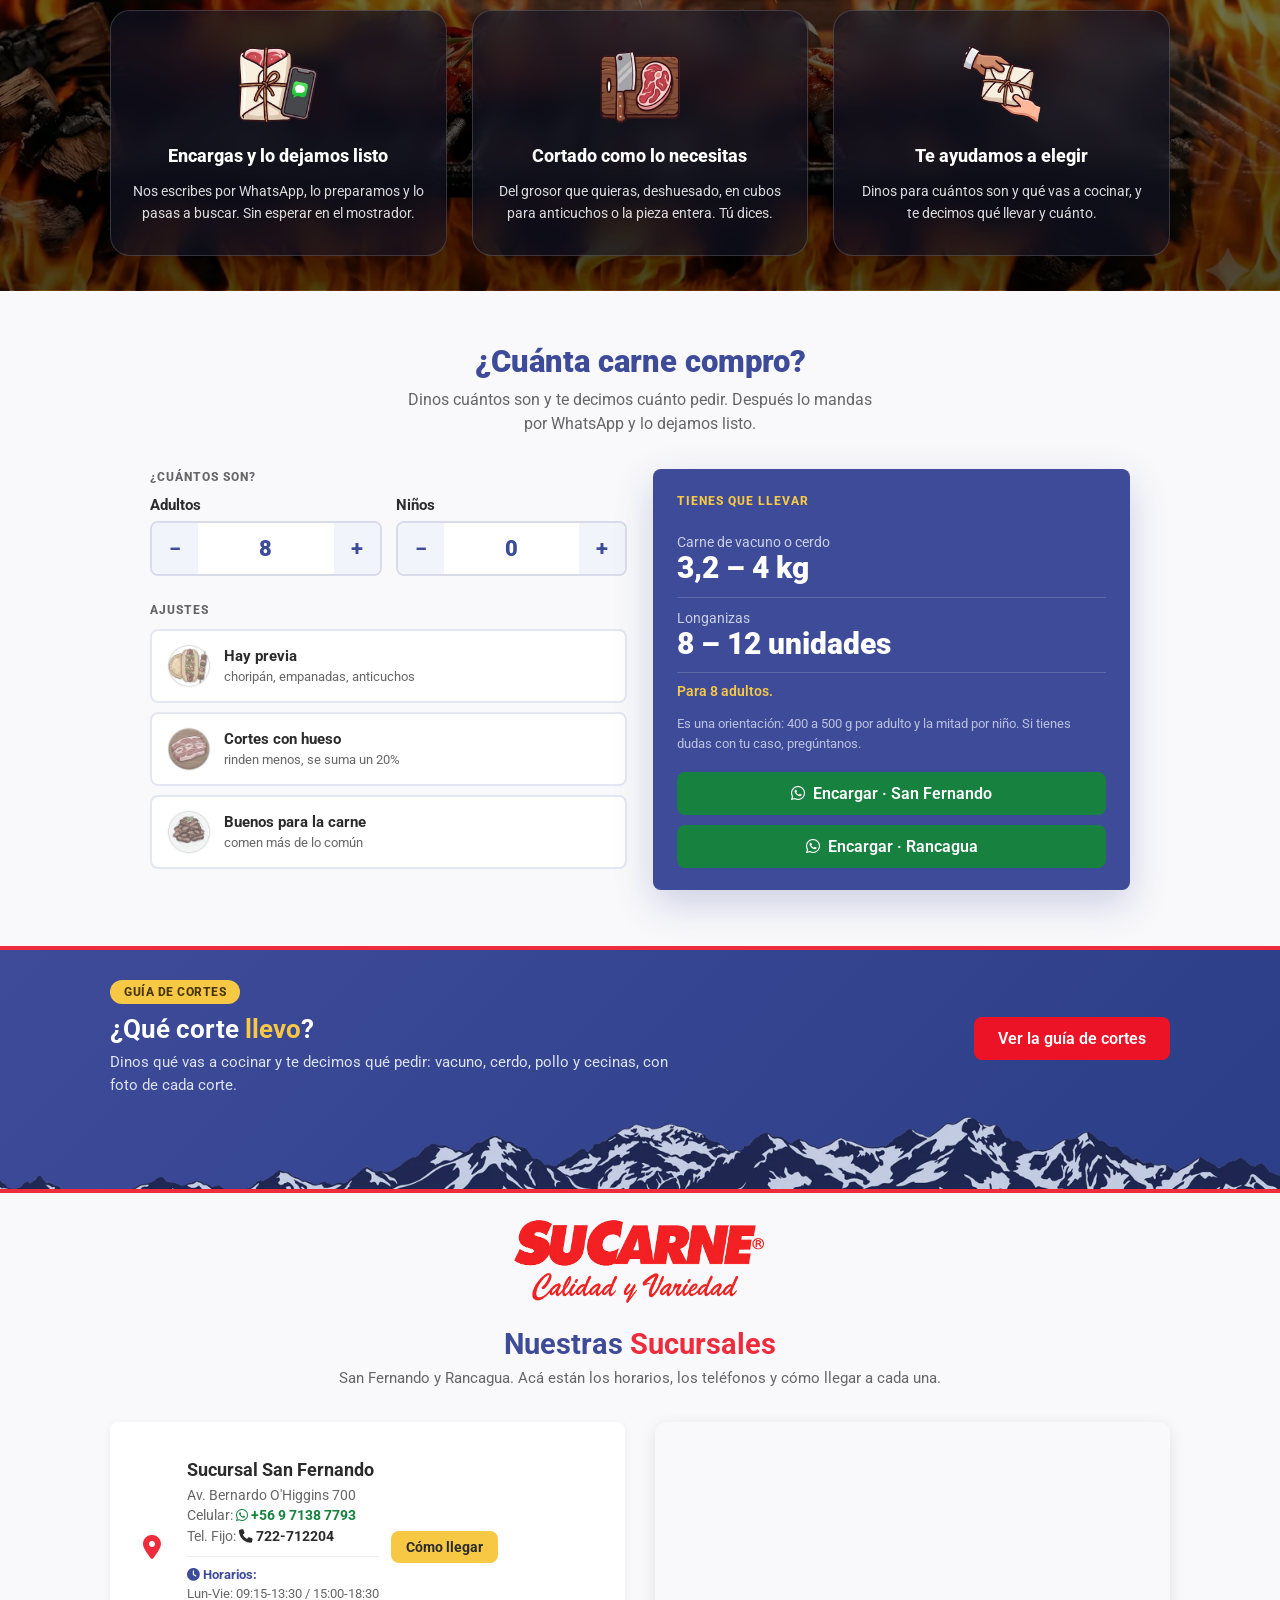
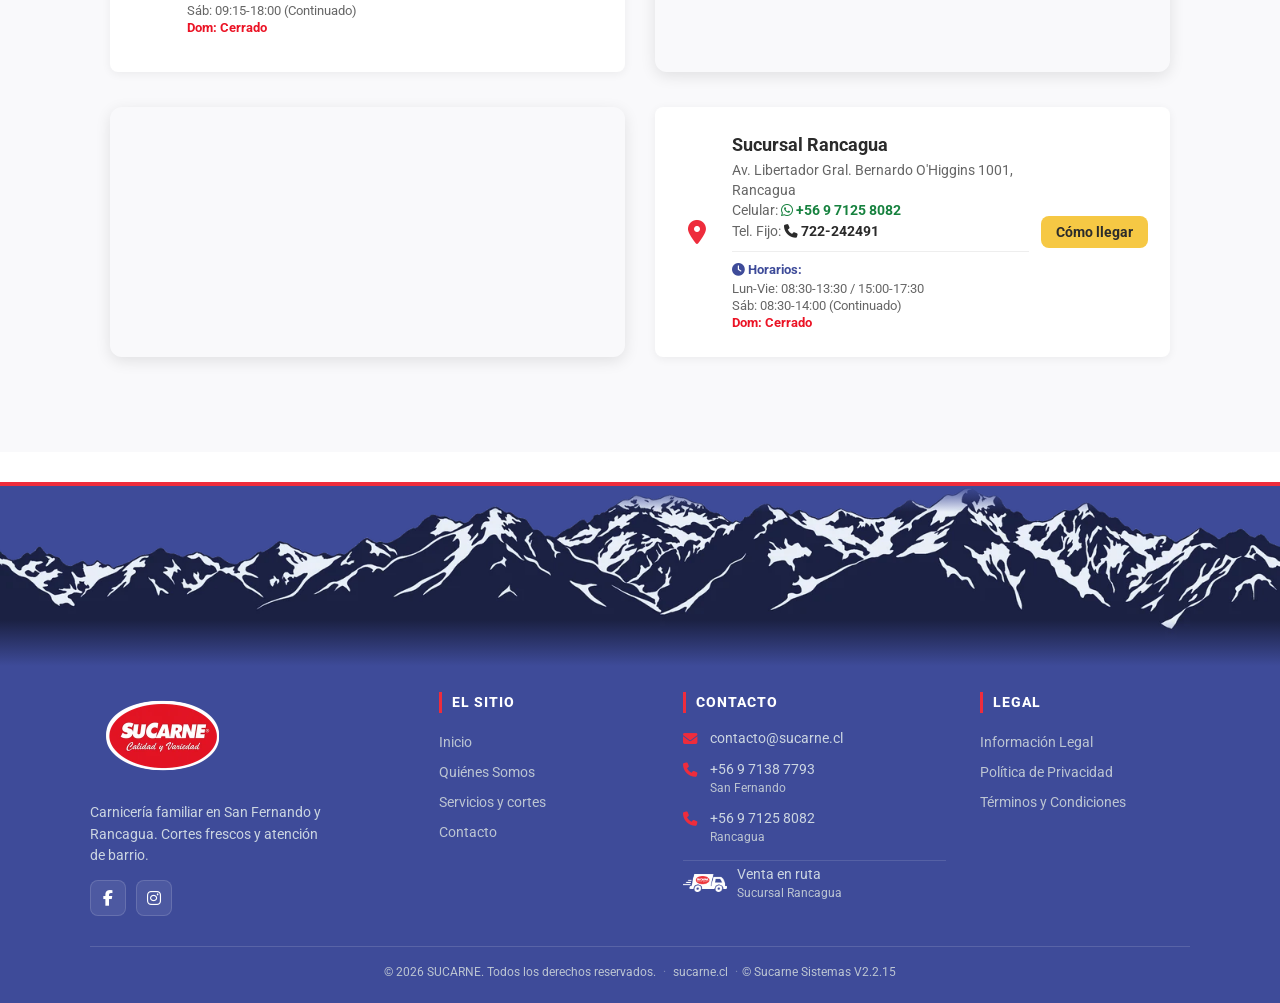
==== commit 94805a04: "Politica de privacidad al dia con la Ley 21.719 Responsables (las dos empresas, RUT, domicilio y rep" ====
--- a/gracias.html
+++ b/gracias.html
@@ -15,12 +15,12 @@
     <link rel="preload" href="https://cdnjs.cloudflare.com/ajax/libs/font-awesome/6.4.0/css/all.min.css" as="style" onload="this.onload=null;this.rel='stylesheet'">
     <noscript><link rel="stylesheet" href="https://cdnjs.cloudflare.com/ajax/libs/font-awesome/6.4.0/css/all.min.css"></noscript>
     <!-- Estilos globales. Mantener este orden: define la cascada. -->
-    <link rel="stylesheet" href="css/modules/base.css?v=2.2.14">
-    <link rel="stylesheet" href="css/modules/home.css?v=2.2.14">
-    <link rel="stylesheet" href="css/modules/contact.css?v=2.2.14">
-    <link rel="stylesheet" href="css/modules/site-chrome.css?v=2.2.14">
-    <link rel="stylesheet" href="css/modules/enhancements.css?v=2.2.14">
-    <link rel="stylesheet" href="css/modules/responsive.css?v=2.2.14">
+    <link rel="stylesheet" href="css/modules/base.css?v=2.2.15">
+    <link rel="stylesheet" href="css/modules/home.css?v=2.2.15">
+    <link rel="stylesheet" href="css/modules/contact.css?v=2.2.15">
+    <link rel="stylesheet" href="css/modules/site-chrome.css?v=2.2.15">
+    <link rel="stylesheet" href="css/modules/enhancements.css?v=2.2.15">
+    <link rel="stylesheet" href="css/modules/responsive.css?v=2.2.15">
     <style>
         .gracias-container {
             min-height: 100vh;
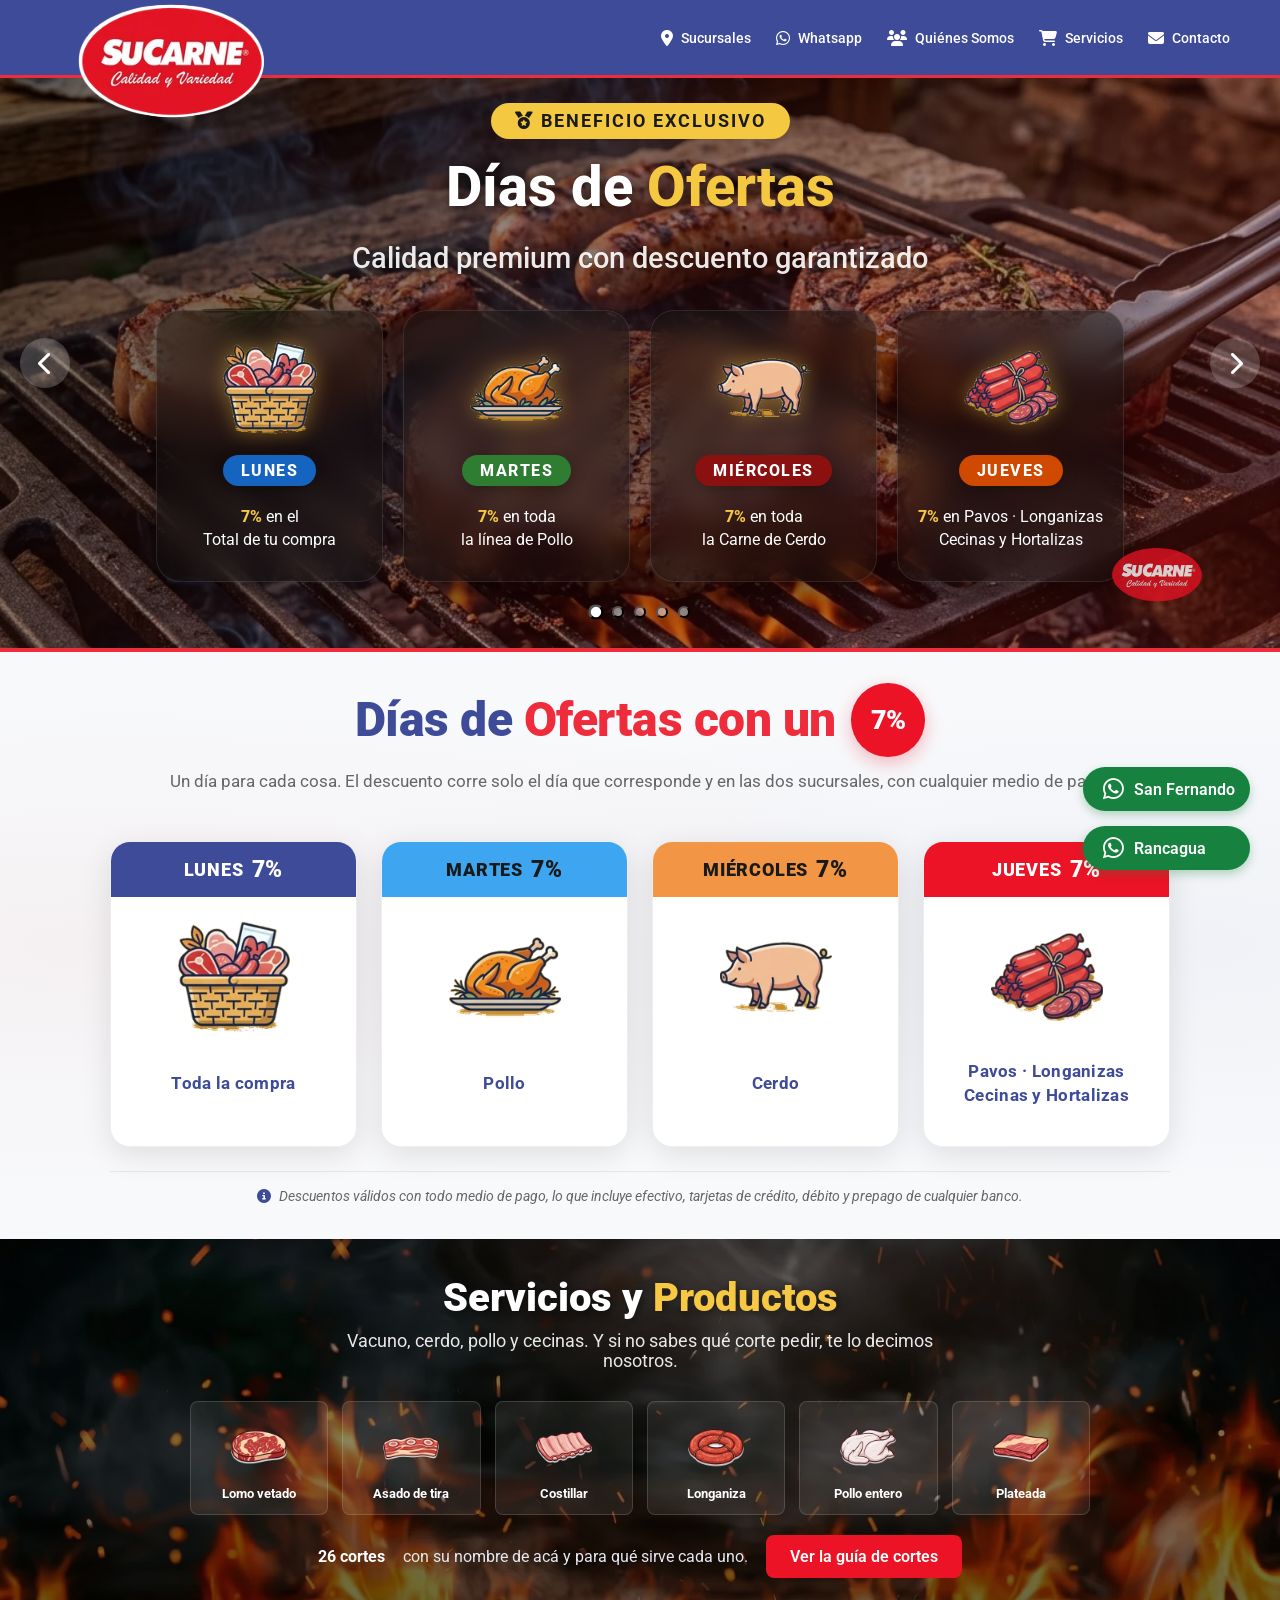
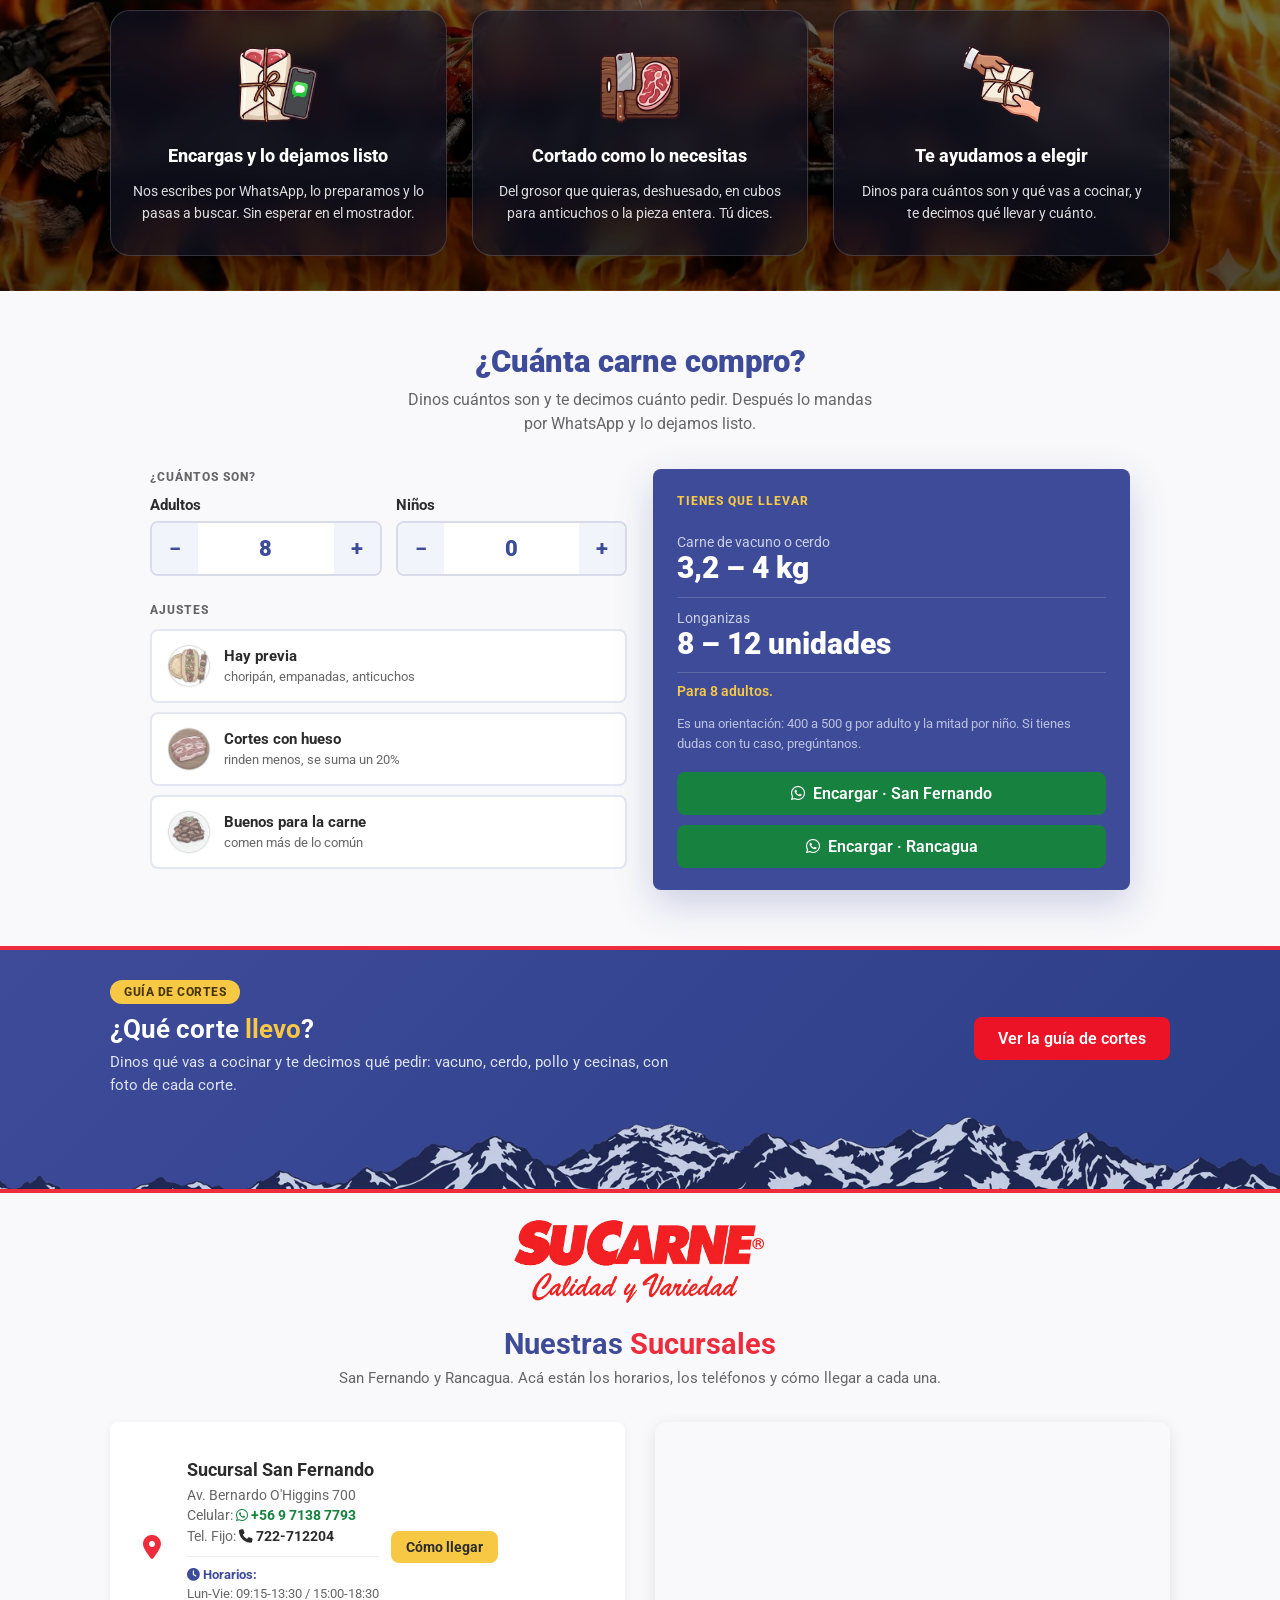
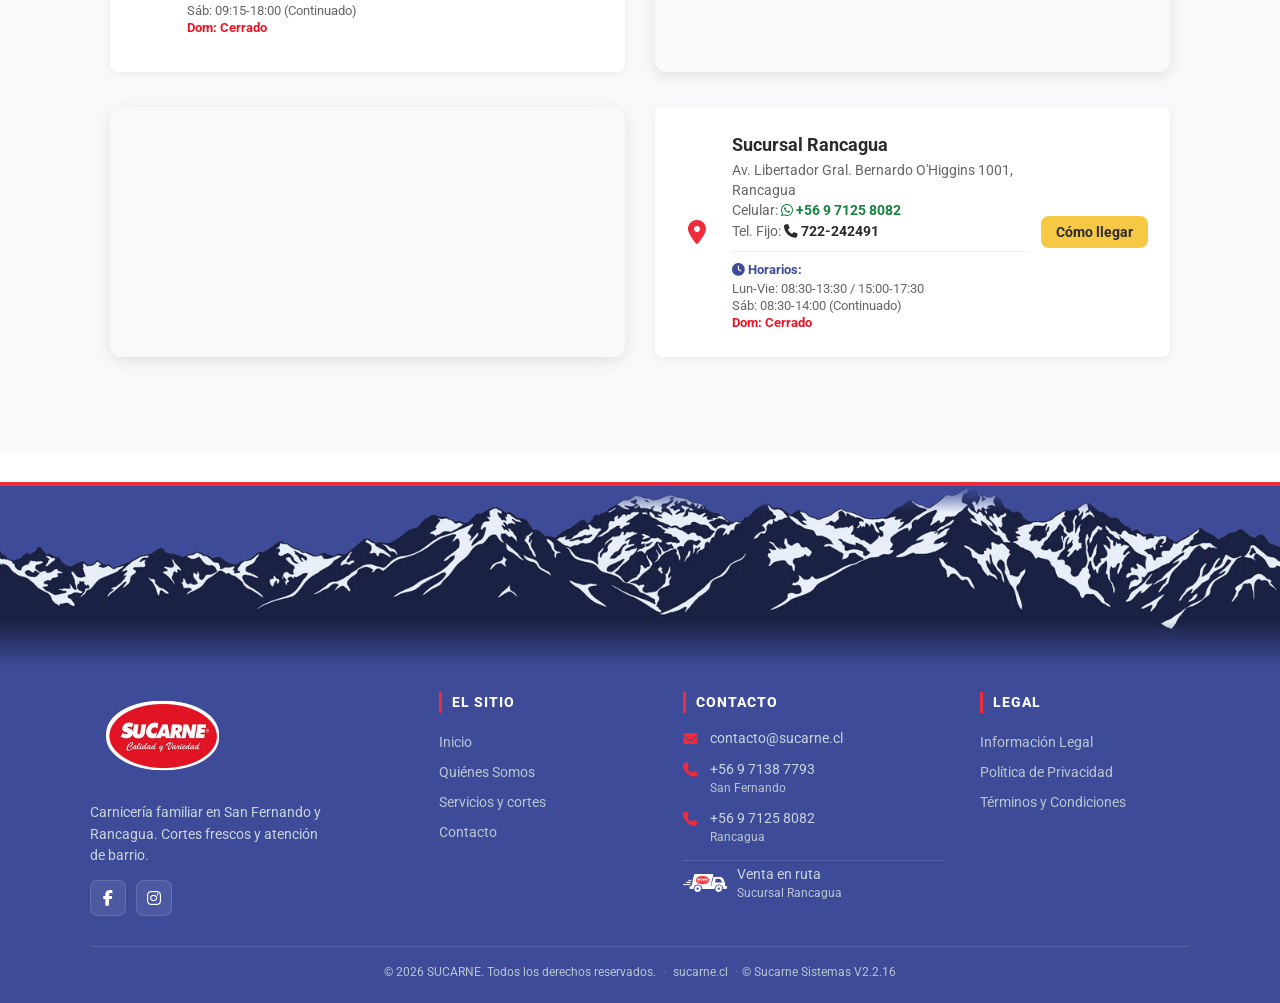
==== commit 6d02ff28: "Politica de privacidad compacta y con foto en las legales Las secciones pasan a tarjetas de dos colu" ====
--- a/gracias.html
+++ b/gracias.html
@@ -15,12 +15,12 @@
     <link rel="preload" href="https://cdnjs.cloudflare.com/ajax/libs/font-awesome/6.4.0/css/all.min.css" as="style" onload="this.onload=null;this.rel='stylesheet'">
     <noscript><link rel="stylesheet" href="https://cdnjs.cloudflare.com/ajax/libs/font-awesome/6.4.0/css/all.min.css"></noscript>
     <!-- Estilos globales. Mantener este orden: define la cascada. -->
-    <link rel="stylesheet" href="css/modules/base.css?v=2.2.15">
-    <link rel="stylesheet" href="css/modules/home.css?v=2.2.15">
-    <link rel="stylesheet" href="css/modules/contact.css?v=2.2.15">
-    <link rel="stylesheet" href="css/modules/site-chrome.css?v=2.2.15">
-    <link rel="stylesheet" href="css/modules/enhancements.css?v=2.2.15">
-    <link rel="stylesheet" href="css/modules/responsive.css?v=2.2.15">
+    <link rel="stylesheet" href="css/modules/base.css?v=2.2.16">
+    <link rel="stylesheet" href="css/modules/home.css?v=2.2.16">
+    <link rel="stylesheet" href="css/modules/contact.css?v=2.2.16">
+    <link rel="stylesheet" href="css/modules/site-chrome.css?v=2.2.16">
+    <link rel="stylesheet" href="css/modules/enhancements.css?v=2.2.16">
+    <link rel="stylesheet" href="css/modules/responsive.css?v=2.2.16">
     <style>
         .gracias-container {
             min-height: 100vh;
